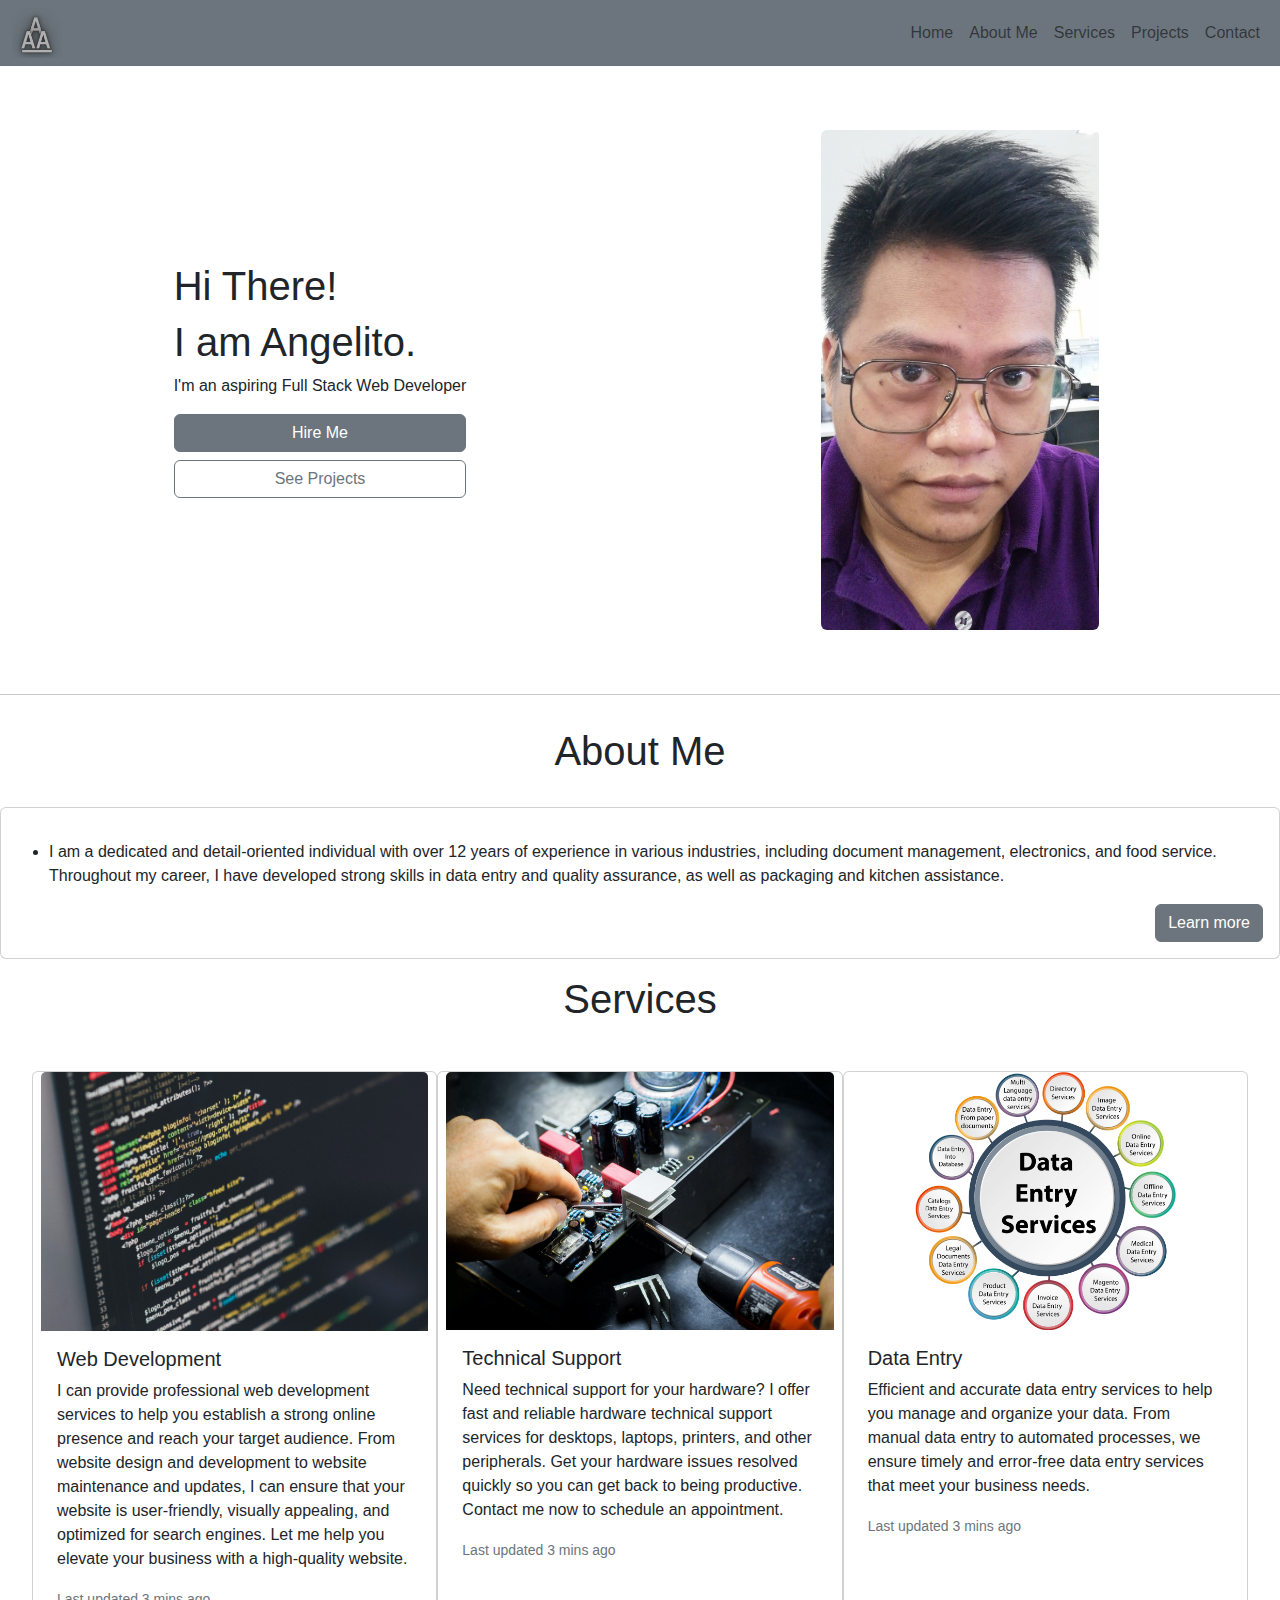
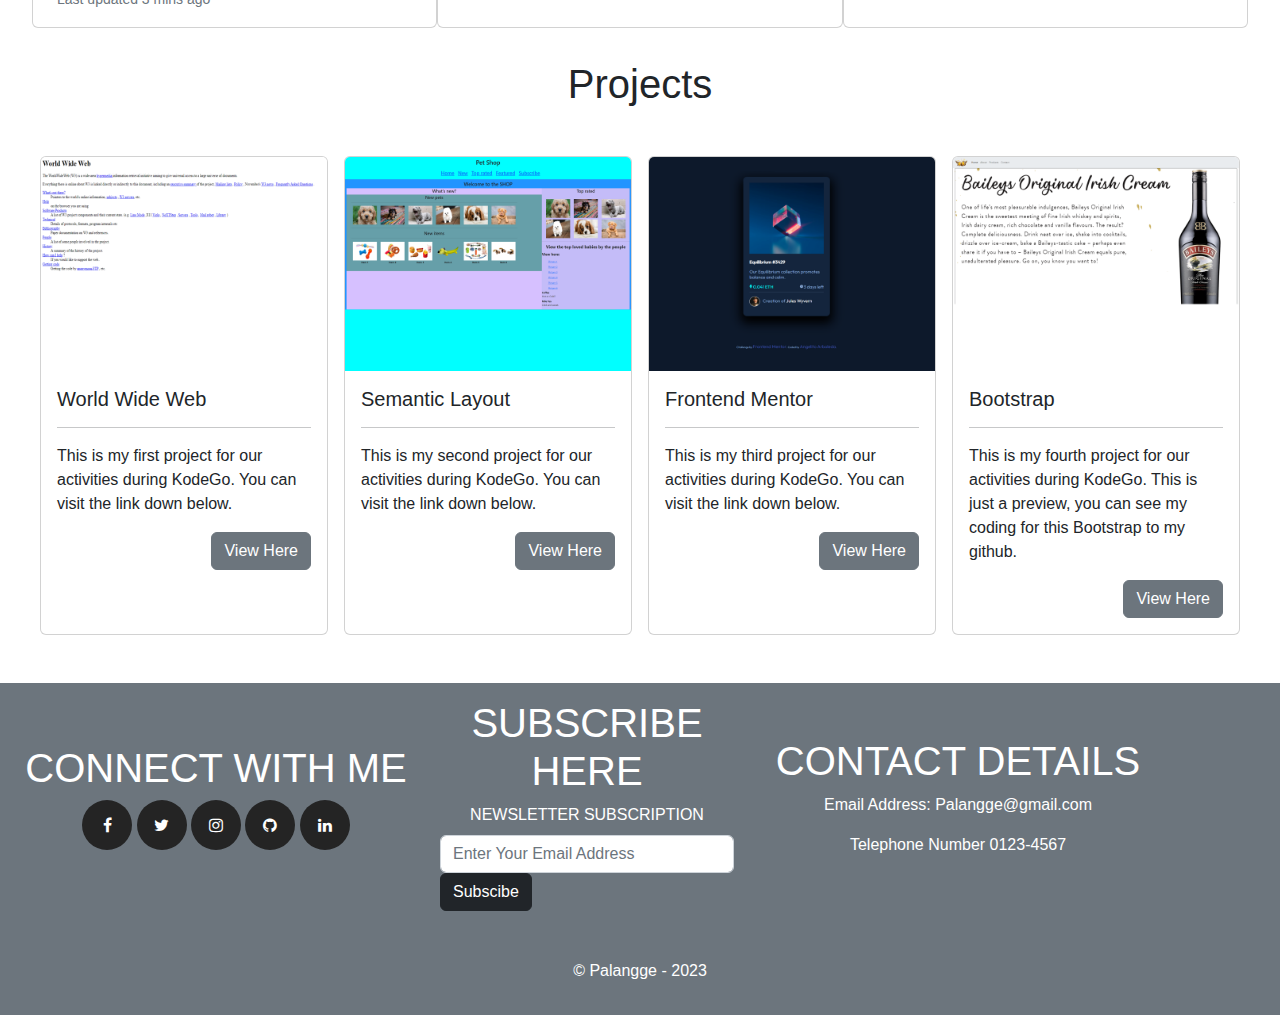
==== index.html @ b5b82ef4 "Add files via upload" ====
<!DOCTYPE html>
<html lang="en">
<head>
    <meta charset="UTF-8">
    <meta http-equiv="X-UA-Compatible" content="IE=edge">
    <meta name="viewport" content="width=device-width, initial-scale=1.0">
    <title>My Profile</title>
    <link rel="apple-touch-icon" sizes="180x180" href="icons/apple-touch-icon.png">
    <link rel="shortcut icon" href="icons/favicon.ico" type="image/x-icon">
    <link rel="icon" type="icons/favicon-32x32" sizes="32x32" href="icons/favicon-32x32.png">
    <link rel="icon" type="icons/favicon-16x16" sizes="16x16" href="icons/favicon-16x16.png">
    <link rel="manifest" href="site.webmanifest">
    <link rel="stylesheet" href="style.css"/>
    <link rel="stylesheet" href="https://cdnjs.cloudflare.com/ajax/libs/font-awesome/4.7.0/css/font-awesome.min.css">    
    <link rel="stylesheet" href="boots.css"/>
    <script src="js/bootstrap.bundle.min.js"></script>

</head>
    <body>
        <header>
            <nav class="navbar navbar-expand-lg bg-secondary sticky-top">
                <div class="container-fluid text-white">
                        <img src="icons/android-chrome-192x192.png" height="50" alt="Logo">
                        
                        <button class="navbar-toggler" type="button" data-bs-toggle="collapse" data-bs-target="#navbarSupportedContent" aria-controls="navbarSupportedContent" aria-expanded="false" aria-label="Toggle navigation">
                            <span class="navbar-toggler-icon"></span>
                          </button>

                        <div class="collapse navbar-collapse" id="navbarSupportedContent">
                            <ul class="navbar-nav ms-auto custom-nav mb-2 mb-lg-0" >
                                <li class="nav-item">
                                    <a class="nav-link" href="#">Home</a>
                                </li>
                                <li class="nav-item">
                                    <a class="nav-link" href="#about" >About Me</a>
                                </li>
                                <li class="nav-item">
                                    <a class="nav-link" href="#services">Services</a>
                                </li>
                                <li class="nav-item">
                                    <a class="nav-link" href="#projects">Projects</a>
                                </li>
                                <li class="nav-item">
                                    <a class="nav-link" href="#Contact">Contact</a>
                                </li>
                            </ul>
                        </div>
                </div>
              </nav>
        </header>

            <section class="container-fluid pt-3 pb-3 mt-3 mb-3">
                <div class="row">
                    <div class="col-md-6 col-sm-12 center-content ">
                        <div class="text-start">
                            <h1>Hi There!</h1>
                                <h1>I am Angelito.</h1>
                                  <p>I'm an aspiring Full Stack Web Developer</p>
                                    <div class="d-grid gap-2">
                                        <button class="btn btn-secondary" type="button">
                                            Hire Me
                                        </button>
                                        <button type="button" class="btn btn-outline-secondary" href="pages/projects.html">
                                            See Projects
                                        </button>
                                    </div>
                        </div>
                    </div>
                    
                    <div class="col-md-6 col-sm-12 center-content pt-3 mt-3 pb-3 mb-3 ">
                        <img class="pfp rounded" src="/Profile Pics/SP-002.jpg" alt="Banner">
                    </div>
                </div>
            </section>
            

            <section>
              <hr>
                <h1 id="about" class="pt-3 mt-3 pb-3 mb-3 text-center">About Me</h1>
            
                <div class="card">
                    <div class="card-body ">
                        
                        <p class="card-text text-center">
                            <ul>
                                <li>
                                    I am a dedicated and detail-oriented individual with over 12 years of experience in various industries, including document management, electronics, and food service. Throughout my career, I have developed strong skills in data entry and quality assurance, as well as packaging and kitchen assistance.
                                </li>
                            </ul>
                        </p>

                        <a href="pages/about.html" target="_blank" class="btn btn-secondary float-end">Learn more</a>
                        
                    </div>
                </div>
            </section>

            <section>
              <h1 class="text-center mt-3 mb-3" id="services">Services</h1>
              <div class="rounded row row-cols-1 row-cols-md-3 g-3 p-3 m-3">
                <div class="card">
                  <img src="images/a.jpg" class="card-img-top" alt="Web Development">
                  <div class="card-body">
                    <h5 class="card-title">Web Development</h5>
                    <p class="card-text">
                      I can provide professional web development services to help you establish a strong online presence and reach your target audience. From website design and development to website maintenance and updates, I can ensure that your website is user-friendly, visually appealing, and optimized for search engines. Let me help you elevate your business with a high-quality website.</p>
                    <p class="card-text"><small class="text-muted">Last updated 3 mins ago</small></p>
                  </div>
                </div>
                <div class="card">
                  <img src="images/b.jpg" class="card-img-top" alt="Technical Support">
                  <div class="card-body">
                    <h5 class="card-title">Technical Support</h5>
                    <p class="card-text">Need technical support for your hardware? I offer fast and reliable hardware technical support services for desktops, laptops, printers, and other peripherals. Get your hardware issues resolved quickly so you can get back to being productive. Contact me now to schedule an appointment.</p>
                    <p class="card-text"><small class="text-muted">Last updated 3 mins ago</small></p>
                  </div>
                </div>
                <div class="card">
                  <img src="images/c.jpg" class="card-img-top" alt="Data Entry">
                  <div class="card-body">
                    <h5 class="card-title">Data Entry</h5>
                    <p class="card-text">Efficient and accurate data entry services to help you manage and organize your data. From manual data entry to automated processes, we ensure timely and error-free data entry services that meet your business needs.</p>
                    <p class="card-text"><small class="text-muted">Last updated 3 mins ago</small></p>
                  </div>
                </div>
              </div>
              </section>

              <section>
                <div>
                  <h1 class="text-center mt-3 mb-3" id="projects">Projects</h1>
                  </div>
                    <div class="rounded row row-cols-2 row-cols-md-4 g-3 p-3 m-3">
                      
                      <div class="col mb-3">
                        <div class="card h-100">
                            <img src="../images/WorldsFirstWeb.PNG" class="card-img-top" alt="My Firs Web">
                                <div class="card-body">
                                    <h5 class="card-title">World Wide Web</h5>
                                    <hr>
                                    <p class="card-text">This is my first project for our activities during KodeGo. You can visit the link down below.</p>
                                    <div>
                                        <a href="https://palangge.github.io/WorldsFirstWeb/" rel="noopener" target="_blank" class="btn btn-secondary float-end">View Here</a>
                                    </div>
                                </div>
                        </div>
                    </div>
                        
                    <div class="col mb-3">
                        <div class="card h-100">
                            <img src="../images/SemanticLayout.PNG" class="card-img-top" alt="Semantic layout">
                                <div class="card-body">
                                    <h5 class="card-title">Semantic Layout</h5>
                                    <hr>
                                    <p class="card-text">This is my second project for our activities during KodeGo. You can visit the link down below.</p>
                                    <div>
                                        <a href="https://palangge.github.io/Basic-Layout/" rel="noopener" target="_blank" class="btn btn-secondary float-end">View Here</a>
                                    </div>
                                </div>
                        </div>
                    </div>
                        
                    <div class="col mb-3">
                        <div class="card h-100">
                            <img src="../images/FrontendMentor.PNG" class="card-img-top" alt="Frontend Mentor">
                                <div class="card-body">
                                    <h5 class="card-title">Frontend Mentor</h5>
                                    <hr>
                                    <p class="card-text">This is my third project for our activities during KodeGo. You can visit the link down below.</p>
                                    <a href="https://palangge.github.io/FrontendMentor/" rel="noopener" target="_blank" class="btn btn-secondary float-end">View Here</a>
                                </div>
                        </div>
                    </div>
                    
                    <div class="col mb-3">
                        <div class="card h-100">
                            <img src="../images/Bootstrap.PNG" class="card-img-top" alt="Bootstrap">
                                <div class="card-body">
                                    <h5 class="card-title">Bootstrap</h5>
                                    <hr>
                                    <p class="card-text">This is my fourth project for our activities during KodeGo. This is just a preview, you can see my coding for this Bootstrap to my github.</p>
                                    <a href="https://github.com/Palangge/Bootstrap" rel="noopener" target="_blank" class="btn btn-secondary float-end">View Here</a>
                            </div>
                        </div>
                    </div>
                      
              </section>












            <footer class="text-bg-secondary p-3 text-center" id="Contact">
                <div class="row align-items-center">
                  <!-- Use Breakpoints so that we can have three columns -->
                  <div class="col-md-4">
                    <h1>CONNECT WITH ME</h1>
                    <p>
                      <a href="https://www.facebook.com/palangge25" rel="noopener" class="fa fa-facebook"></a>
                      <a href="https://twitter.com/Palangge25" rel="noopener" class="fa fa-twitter"></a>
                      <a href="https://www.instagram.com/palangge_22" rel="noopener" class="fa fa-instagram"></a>
                      <a href="https://github.com/Palangge" rel="noopener" class="fa fa-github"></a>
                      <a href="https://www.linkedin.com/in/angelito-arboleda-4b05a9168" rel="noopener" class="fa fa-linkedin"></a>
                    </p>
                  </div>
                  
                  <div class="col-md-3">
                    <h1>SUBSCRIBE HERE</h1>
                      <form class="mt-2">
                        <div class="mb-3">
                          <label for="exampleInputEmail1" class="form-label">NEWSLETTER SUBSCRIPTION</label>
                          <input type="email" class="form-control" id="exampleInputEmail1" aria-describedby="emailHelp" placeholder="Enter Your Email Address">
                          <button type="submit" class="btn btn-dark float-start" class="contact-link">Subscibe</button>
                        </div>
                      </form>
        
                  </div>
        
                  <div class="col-md-4">
                    <h1>CONTACT DETAILS</h1>
                    
                    <p>
                      Email Address:
                      <a href="mailto:palangge@gmail.com" class="contact-link">Palangge@gmail.com</a>
                    </p>
                    
                    <p>
                      Telephone Number
                      <a href="tel:01234567" class="contact-link">0123-4567</a>
                    </p>
        
                  </div>
        
                </div>
        
                <!-- Copyright starts here. When using Copyright symbol press hold Alt Key then type 0169 -->
        
                <p class="mt-5">
                  © Palangge - 2023
                </p>
        
            </footer>

    </body>

</html>
---- style.css ----
* {
  box-sizing: content-box;
  font-family: 'Poppins', sans-serif;
  margin:0;
  padding:0;
  
}

:root {
  font-size: 16px;
}

.box{
  border: 1px solid rgba(255, 0, 0, 0.315);
  height: 300px;
  width: 100%;
  background-color: white;
}

.contact-link {
  color: white;
  text-decoration: none;
}

.copyright {
  color: white;
  text-decoration: none;
}

.center-content{
  display: flex;
  align-items: center;
  justify-content: center;
  vertical-align: middle;
  flex-wrap: wrap;
  flex-direction: column;
}

.center-content.text-start , .center-content .text-start {
  align-items: self-start;
}

.pfp{
  width: auto;
  height: 500px;
}

.navbar-nav {
  flex-direction: row;
}

.nav-link {
  padding-right: .5rem !important;
  padding-left: .5rem !important;
}

.school {
  list-style-type: none;
}

.degree {
  font-weight: bolder;
}

.work_place {
  list-style-type: none;
}

.work_position {
  font-weight: bolder;
}

/* Style all font awesome icons */
.fa {
  padding: 17px;
  font-size: 50px;
  width: 50px;
  text-align: center;
  text-decoration: none;
}

/* Add a hover effect if you want */
.fa:hover {
  opacity: 0.7;
}

/* Set a specific color for each brand */

/* Facebook */
.fa-facebook {
  background: rgb(36, 36, 36);
  border-radius: 50%;
  color: white;
}

/* Twitter */
.fa-twitter {
  background: rgb(36, 36, 36);
  border-radius: 50%;
  color: white;
}

/* Instagram */
.fa-instagram {
  background: rgb(36, 36, 36);
  border-radius: 50%;
  color: white;
}

/* Github */
.fa-github {
  background: rgb(36, 36, 36);
  border-radius: 50%;
  color: white;
}

/* LinkedIn */
.fa-linkedin {
  background: rgb(36, 36, 36);
  border-radius: 50%;
  color: white;
}

/* Fixes dropdown menus placed on the right side */
.me-auto .dropdown-menu {
  left: auto !important;
  right: 0px ;
}

.width-auto{
  width: auto !important;
}

@media screen and (max-width:991px) {
  
ul.custom-nav .nav-item * {
  padding-left: 70% !important;
}
}
---- boots.css ----
@charset "UTF-8";/*!
 * Bootstrap  v5.2.3 (https://getbootstrap.com/)
 * Copyright 2011-2022 The Bootstrap Authors
 * Copyright 2011-2022 Twitter, Inc.
 * Licensed under MIT (https://github.com/twbs/bootstrap/blob/main/LICENSE)
 */:root{--bs-blue:#0d6efd;--bs-indigo:#6610f2;--bs-purple:#6f42c1;--bs-pink:#d63384;--bs-red:#dc3545;--bs-orange:#fd7e14;--bs-yellow:#ffc107;--bs-green:#198754;--bs-teal:#20c997;--bs-cyan:#0dcaf0;--bs-black:#000;--bs-white:#fff;--bs-gray:#6c757d;--bs-gray-dark:#343a40;--bs-gray-100:#f8f9fa;--bs-gray-200:#e9ecef;--bs-gray-300:#dee2e6;--bs-gray-400:#ced4da;--bs-gray-500:#adb5bd;--bs-gray-600:#6c757d;--bs-gray-700:#495057;--bs-gray-800:#343a40;--bs-gray-900:#212529;--bs-primary:#0d6efd;--bs-secondary:#6c757d;--bs-success:#198754;--bs-info:#0dcaf0;--bs-warning:#ffc107;--bs-danger:#dc3545;--bs-light:#f8f9fa;--bs-dark:#212529;--bs-primary-rgb:13,110,253;--bs-secondary-rgb:108,117,125;--bs-success-rgb:25,135,84;--bs-info-rgb:13,202,240;--bs-warning-rgb:255,193,7;--bs-danger-rgb:220,53,69;--bs-light-rgb:248,249,250;--bs-dark-rgb:33,37,41;--bs-white-rgb:255,255,255;--bs-black-rgb:0,0,0;--bs-body-color-rgb:33,37,41;--bs-body-bg-rgb:255,255,255;--bs-font-sans-serif:system-ui,-apple-system,"Segoe UI",Roboto,"Helvetica Neue","Noto Sans","Liberation Sans",Arial,sans-serif,"Apple Color Emoji","Segoe UI Emoji","Segoe UI Symbol","Noto Color Emoji";--bs-font-monospace:SFMono-Regular,Menlo,Monaco,Consolas,"Liberation Mono","Courier New",monospace;--bs-gradient:linear-gradient(180deg, rgba(255, 255, 255, 0.15), rgba(255, 255, 255, 0));--bs-body-font-family:var(--bs-font-sans-serif);--bs-body-font-size:1rem;--bs-body-font-weight:400;--bs-body-line-height:1.5;--bs-body-color:#212529;--bs-body-bg:#fff;--bs-border-width:1px;--bs-border-style:solid;--bs-border-color:#dee2e6;--bs-border-color-translucent:rgba(0, 0, 0, 0.175);--bs-border-radius:0.375rem;--bs-border-radius-sm:0.25rem;--bs-border-radius-lg:0.5rem;--bs-border-radius-xl:1rem;--bs-border-radius-2xl:2rem;--bs-border-radius-pill:50rem;--bs-link-color:#0d6efd;--bs-link-hover-color:#0a58ca;--bs-code-color:#d63384;--bs-highlight-bg:#fff3cd}*,::after,::before{box-sizing:border-box}@media (prefers-reduced-motion:no-preference){:root{scroll-behavior:smooth}}body{margin:0;font-family:var(--bs-body-font-family);font-size:var(--bs-body-font-size);font-weight:var(--bs-body-font-weight);line-height:var(--bs-body-line-height);color:var(--bs-body-color);text-align:var(--bs-body-text-align);background-color:var(--bs-body-bg);-webkit-text-size-adjust:100%;-webkit-tap-highlight-color:transparent}hr{margin:1rem 0;color:inherit;border:0;border-top:1px solid;opacity:.25}.h1,.h2,.h3,.h4,.h5,.h6,h1,h2,h3,h4,h5,h6{margin-top:0;margin-bottom:.5rem;font-weight:500;line-height:1.2}.h1,h1{font-size:calc(1.375rem + 1.5vw)}@media (min-width:1200px){.h1,h1{font-size:2.5rem}}.h2,h2{font-size:calc(1.325rem + .9vw)}@media (min-width:1200px){.h2,h2{font-size:2rem}}.h3,h3{font-size:calc(1.3rem + .6vw)}@media (min-width:1200px){.h3,h3{font-size:1.75rem}}.h4,h4{font-size:calc(1.275rem + .3vw)}@media (min-width:1200px){.h4,h4{font-size:1.5rem}}.h5,h5{font-size:1.25rem}.h6,h6{font-size:1rem}p{margin-top:0;margin-bottom:1rem}abbr[title]{-webkit-text-decoration:underline dotted;text-decoration:underline dotted;cursor:help;-webkit-text-decoration-skip-ink:none;text-decoration-skip-ink:none}address{margin-bottom:1rem;font-style:normal;line-height:inherit}ol,ul{padding-left:2rem}dl,ol,ul{margin-top:0;margin-bottom:1rem}ol ol,ol ul,ul ol,ul ul{margin-bottom:0}dt{font-weight:700}dd{margin-bottom:.5rem;margin-left:0}blockquote{margin:0 0 1rem}b,strong{font-weight:bolder}.small,small{font-size:.875em}.mark,mark{padding:.1875em;background-color:var(--bs-highlight-bg)}sub,sup{position:relative;font-size:.75em;line-height:0;vertical-align:baseline}sub{bottom:-.25em}sup{top:-.5em}a{color:var(--bs-link-color);text-decoration:underline}a:hover{color:var(--bs-link-hover-color)}a:not([href]):not([class]),a:not([href]):not([class]):hover{color:inherit;text-decoration:none}code,kbd,pre,samp{font-family:var(--bs-font-monospace);font-size:1em}pre{display:block;margin-top:0;margin-bottom:1rem;overflow:auto;font-size:.875em}pre code{font-size:inherit;color:inherit;word-break:normal}code{font-size:.875em;color:var(--bs-code-color);word-wrap:break-word}a>code{color:inherit}kbd{padding:.1875rem .375rem;font-size:.875em;color:var(--bs-body-bg);background-color:var(--bs-body-color);border-radius:.25rem}kbd kbd{padding:0;font-size:1em}figure{margin:0 0 1rem}img,svg{vertical-align:middle}table{caption-side:bottom;border-collapse:collapse}caption{padding-top:.5rem;padding-bottom:.5rem;color:#6c757d;text-align:left}th{text-align:inherit;text-align:-webkit-match-parent}tbody,td,tfoot,th,thead,tr{border-color:inherit;border-style:solid;border-width:0}label{display:inline-block}button{border-radius:0}button:focus:not(:focus-visible){outline:0}button,input,optgroup,select,textarea{margin:0;font-family:inherit;font-size:inherit;line-height:inherit}button,select{text-transform:none}[role=button]{cursor:pointer}select{word-wrap:normal}select:disabled{opacity:1}[list]:not([type=date]):not([type=datetime-local]):not([type=month]):not([type=week]):not([type=time])::-webkit-calendar-picker-indicator{display:none!important}[type=button],[type=reset],[type=submit],button{-webkit-appearance:button}[type=button]:not(:disabled),[type=reset]:not(:disabled),[type=submit]:not(:disabled),button:not(:disabled){cursor:pointer}::-moz-focus-inner{padding:0;border-style:none}textarea{resize:vertical}fieldset{min-width:0;padding:0;margin:0;border:0}legend{float:left;width:100%;padding:0;margin-bottom:.5rem;font-size:calc(1.275rem + .3vw);line-height:inherit}@media (min-width:1200px){legend{font-size:1.5rem}}legend+*{clear:left}::-webkit-datetime-edit-day-field,::-webkit-datetime-edit-fields-wrapper,::-webkit-datetime-edit-hour-field,::-webkit-datetime-edit-minute,::-webkit-datetime-edit-month-field,::-webkit-datetime-edit-text,::-webkit-datetime-edit-year-field{padding:0}::-webkit-inner-spin-button{height:auto}[type=search]{outline-offset:-2px;-webkit-appearance:textfield}::-webkit-search-decoration{-webkit-appearance:none}::-webkit-color-swatch-wrapper{padding:0}::-webkit-file-upload-button{font:inherit;-webkit-appearance:button}::file-selector-button{font:inherit;-webkit-appearance:button}output{display:inline-block}iframe{border:0}summary{display:list-item;cursor:pointer}progress{vertical-align:baseline}[hidden]{display:none!important}.lead{font-size:1.25rem;font-weight:300}.display-1{font-size:calc(1.625rem + 4.5vw);font-weight:300;line-height:1.2}@media (min-width:1200px){.display-1{font-size:5rem}}.display-2{font-size:calc(1.575rem + 3.9vw);font-weight:300;line-height:1.2}@media (min-width:1200px){.display-2{font-size:4.5rem}}.display-3{font-size:calc(1.525rem + 3.3vw);font-weight:300;line-height:1.2}@media (min-width:1200px){.display-3{font-size:4rem}}.display-4{font-size:calc(1.475rem + 2.7vw);font-weight:300;line-height:1.2}@media (min-width:1200px){.display-4{font-size:3.5rem}}.display-5{font-size:calc(1.425rem + 2.1vw);font-weight:300;line-height:1.2}@media (min-width:1200px){.display-5{font-size:3rem}}.display-6{font-size:calc(1.375rem + 1.5vw);font-weight:300;line-height:1.2}@media (min-width:1200px){.display-6{font-size:2.5rem}}.list-unstyled{padding-left:0;list-style:none}.list-inline{padding-left:0;list-style:none}.list-inline-item{display:inline-block}.list-inline-item:not(:last-child){margin-right:.5rem}.initialism{font-size:.875em;text-transform:uppercase}.blockquote{margin-bottom:1rem;font-size:1.25rem}.blockquote>:last-child{margin-bottom:0}.blockquote-footer{margin-top:-1rem;margin-bottom:1rem;font-size:.875em;color:#6c757d}.blockquote-footer::before{content:"— "}.img-fluid{max-width:100%;height:auto}.img-thumbnail{padding:.25rem;background-color:#fff;border:1px solid var(--bs-border-color);border-radius:.375rem;max-width:100%;height:auto}.figure{display:inline-block}.figure-img{margin-bottom:.5rem;line-height:1}.figure-caption{font-size:.875em;color:#6c757d}.container,.container-fluid,.container-lg,.container-md,.container-sm,.container-xl,.container-xxl{--bs-gutter-x:1.5rem;--bs-gutter-y:0;width:100%;padding-right:calc(var(--bs-gutter-x) * .5);padding-left:calc(var(--bs-gutter-x) * .5);margin-right:auto;margin-left:auto}@media (min-width:576px){.container,.container-sm{max-width:540px}}@media (min-width:768px){.container,.container-md,.container-sm{max-width:720px}}@media (min-width:992px){.container,.container-lg,.container-md,.container-sm{max-width:960px}}@media (min-width:1200px){.container,.container-lg,.container-md,.container-sm,.container-xl{max-width:1140px}}@media (min-width:1400px){.container,.container-lg,.container-md,.container-sm,.container-xl,.container-xxl{max-width:1320px}}.row{--bs-gutter-x:1.5rem;--bs-gutter-y:0;display:flex;flex-wrap:wrap;margin-top:calc(-1 * var(--bs-gutter-y));margin-right:calc(-.5 * var(--bs-gutter-x));margin-left:calc(-.5 * var(--bs-gutter-x))}.row>*{flex-shrink:0;width:100%;max-width:100%;padding-right:calc(var(--bs-gutter-x) * .5);padding-left:calc(var(--bs-gutter-x) * .5);margin-top:var(--bs-gutter-y)}.col{flex:1 0 0%}.row-cols-auto>*{flex:0 0 auto;width:auto}.row-cols-1>*{flex:0 0 auto;width:100%}.row-cols-2>*{flex:0 0 auto;width:50%}.row-cols-3>*{flex:0 0 auto;width:33.3333333333%}.row-cols-4>*{flex:0 0 auto;width:25%}.row-cols-5>*{flex:0 0 auto;width:20%}.row-cols-6>*{flex:0 0 auto;width:16.6666666667%}.col-auto{flex:0 0 auto;width:auto}.col-1{flex:0 0 auto;width:8.33333333%}.col-2{flex:0 0 auto;width:16.66666667%}.col-3{flex:0 0 auto;width:25%}.col-4{flex:0 0 auto;width:33.33333333%}.col-5{flex:0 0 auto;width:41.66666667%}.col-6{flex:0 0 auto;width:50%}.col-7{flex:0 0 auto;width:58.33333333%}.col-8{flex:0 0 auto;width:66.66666667%}.col-9{flex:0 0 auto;width:75%}.col-10{flex:0 0 auto;width:83.33333333%}.col-11{flex:0 0 auto;width:91.66666667%}.col-12{flex:0 0 auto;width:100%}.offset-1{margin-left:8.33333333%}.offset-2{margin-left:16.66666667%}.offset-3{margin-left:25%}.offset-4{margin-left:33.33333333%}.offset-5{margin-left:41.66666667%}.offset-6{margin-left:50%}.offset-7{margin-left:58.33333333%}.offset-8{margin-left:66.66666667%}.offset-9{margin-left:75%}.offset-10{margin-left:83.33333333%}.offset-11{margin-left:91.66666667%}.g-0,.gx-0{--bs-gutter-x:0}.g-0,.gy-0{--bs-gutter-y:0}.g-1,.gx-1{--bs-gutter-x:0.25rem}.g-1,.gy-1{--bs-gutter-y:0.25rem}.g-2,.gx-2{--bs-gutter-x:0.5rem}.g-2,.gy-2{--bs-gutter-y:0.5rem}.g-3,.gx-3{--bs-gutter-x:1rem}.g-3,.gy-3{--bs-gutter-y:1rem}.g-4,.gx-4{--bs-gutter-x:1.5rem}.g-4,.gy-4{--bs-gutter-y:1.5rem}.g-5,.gx-5{--bs-gutter-x:3rem}.g-5,.gy-5{--bs-gutter-y:3rem}@media (min-width:576px){.col-sm{flex:1 0 0%}.row-cols-sm-auto>*{flex:0 0 auto;width:auto}.row-cols-sm-1>*{flex:0 0 auto;width:100%}.row-cols-sm-2>*{flex:0 0 auto;width:50%}.row-cols-sm-3>*{flex:0 0 auto;width:33.3333333333%}.row-cols-sm-4>*{flex:0 0 auto;width:25%}.row-cols-sm-5>*{flex:0 0 auto;width:20%}.row-cols-sm-6>*{flex:0 0 auto;width:16.6666666667%}.col-sm-auto{flex:0 0 auto;width:auto}.col-sm-1{flex:0 0 auto;width:8.33333333%}.col-sm-2{flex:0 0 auto;width:16.66666667%}.col-sm-3{flex:0 0 auto;width:25%}.col-sm-4{flex:0 0 auto;width:33.33333333%}.col-sm-5{flex:0 0 auto;width:41.66666667%}.col-sm-6{flex:0 0 auto;width:50%}.col-sm-7{flex:0 0 auto;width:58.33333333%}.col-sm-8{flex:0 0 auto;width:66.66666667%}.col-sm-9{flex:0 0 auto;width:75%}.col-sm-10{flex:0 0 auto;width:83.33333333%}.col-sm-11{flex:0 0 auto;width:91.66666667%}.col-sm-12{flex:0 0 auto;width:100%}.offset-sm-0{margin-left:0}.offset-sm-1{margin-left:8.33333333%}.offset-sm-2{margin-left:16.66666667%}.offset-sm-3{margin-left:25%}.offset-sm-4{margin-left:33.33333333%}.offset-sm-5{margin-left:41.66666667%}.offset-sm-6{margin-left:50%}.offset-sm-7{margin-left:58.33333333%}.offset-sm-8{margin-left:66.66666667%}.offset-sm-9{margin-left:75%}.offset-sm-10{margin-left:83.33333333%}.offset-sm-11{margin-left:91.66666667%}.g-sm-0,.gx-sm-0{--bs-gutter-x:0}.g-sm-0,.gy-sm-0{--bs-gutter-y:0}.g-sm-1,.gx-sm-1{--bs-gutter-x:0.25rem}.g-sm-1,.gy-sm-1{--bs-gutter-y:0.25rem}.g-sm-2,.gx-sm-2{--bs-gutter-x:0.5rem}.g-sm-2,.gy-sm-2{--bs-gutter-y:0.5rem}.g-sm-3,.gx-sm-3{--bs-gutter-x:1rem}.g-sm-3,.gy-sm-3{--bs-gutter-y:1rem}.g-sm-4,.gx-sm-4{--bs-gutter-x:1.5rem}.g-sm-4,.gy-sm-4{--bs-gutter-y:1.5rem}.g-sm-5,.gx-sm-5{--bs-gutter-x:3rem}.g-sm-5,.gy-sm-5{--bs-gutter-y:3rem}}@media (min-width:768px){.col-md{flex:1 0 0%}.row-cols-md-auto>*{flex:0 0 auto;width:auto}.row-cols-md-1>*{flex:0 0 auto;width:100%}.row-cols-md-2>*{flex:0 0 auto;width:50%}.row-cols-md-3>*{flex:0 0 auto;width:33.3333333333%}.row-cols-md-4>*{flex:0 0 auto;width:25%}.row-cols-md-5>*{flex:0 0 auto;width:20%}.row-cols-md-6>*{flex:0 0 auto;width:16.6666666667%}.col-md-auto{flex:0 0 auto;width:auto}.col-md-1{flex:0 0 auto;width:8.33333333%}.col-md-2{flex:0 0 auto;width:16.66666667%}.col-md-3{flex:0 0 auto;width:25%}.col-md-4{flex:0 0 auto;width:33.33333333%}.col-md-5{flex:0 0 auto;width:41.66666667%}.col-md-6{flex:0 0 auto;width:50%}.col-md-7{flex:0 0 auto;width:58.33333333%}.col-md-8{flex:0 0 auto;width:66.66666667%}.col-md-9{flex:0 0 auto;width:75%}.col-md-10{flex:0 0 auto;width:83.33333333%}.col-md-11{flex:0 0 auto;width:91.66666667%}.col-md-12{flex:0 0 auto;width:100%}.offset-md-0{margin-left:0}.offset-md-1{margin-left:8.33333333%}.offset-md-2{margin-left:16.66666667%}.offset-md-3{margin-left:25%}.offset-md-4{margin-left:33.33333333%}.offset-md-5{margin-left:41.66666667%}.offset-md-6{margin-left:50%}.offset-md-7{margin-left:58.33333333%}.offset-md-8{margin-left:66.66666667%}.offset-md-9{margin-left:75%}.offset-md-10{margin-left:83.33333333%}.offset-md-11{margin-left:91.66666667%}.g-md-0,.gx-md-0{--bs-gutter-x:0}.g-md-0,.gy-md-0{--bs-gutter-y:0}.g-md-1,.gx-md-1{--bs-gutter-x:0.25rem}.g-md-1,.gy-md-1{--bs-gutter-y:0.25rem}.g-md-2,.gx-md-2{--bs-gutter-x:0.5rem}.g-md-2,.gy-md-2{--bs-gutter-y:0.5rem}.g-md-3,.gx-md-3{--bs-gutter-x:1rem}.g-md-3,.gy-md-3{--bs-gutter-y:1rem}.g-md-4,.gx-md-4{--bs-gutter-x:1.5rem}.g-md-4,.gy-md-4{--bs-gutter-y:1.5rem}.g-md-5,.gx-md-5{--bs-gutter-x:3rem}.g-md-5,.gy-md-5{--bs-gutter-y:3rem}}@media (min-width:992px){.col-lg{flex:1 0 0%}.row-cols-lg-auto>*{flex:0 0 auto;width:auto}.row-cols-lg-1>*{flex:0 0 auto;width:100%}.row-cols-lg-2>*{flex:0 0 auto;width:50%}.row-cols-lg-3>*{flex:0 0 auto;width:33.3333333333%}.row-cols-lg-4>*{flex:0 0 auto;width:25%}.row-cols-lg-5>*{flex:0 0 auto;width:20%}.row-cols-lg-6>*{flex:0 0 auto;width:16.6666666667%}.col-lg-auto{flex:0 0 auto;width:auto}.col-lg-1{flex:0 0 auto;width:8.33333333%}.col-lg-2{flex:0 0 auto;width:16.66666667%}.col-lg-3{flex:0 0 auto;width:25%}.col-lg-4{flex:0 0 auto;width:33.33333333%}.col-lg-5{flex:0 0 auto;width:41.66666667%}.col-lg-6{flex:0 0 auto;width:50%}.col-lg-7{flex:0 0 auto;width:58.33333333%}.col-lg-8{flex:0 0 auto;width:66.66666667%}.col-lg-9{flex:0 0 auto;width:75%}.col-lg-10{flex:0 0 auto;width:83.33333333%}.col-lg-11{flex:0 0 auto;width:91.66666667%}.col-lg-12{flex:0 0 auto;width:100%}.offset-lg-0{margin-left:0}.offset-lg-1{margin-left:8.33333333%}.offset-lg-2{margin-left:16.66666667%}.offset-lg-3{margin-left:25%}.offset-lg-4{margin-left:33.33333333%}.offset-lg-5{margin-left:41.66666667%}.offset-lg-6{margin-left:50%}.offset-lg-7{margin-left:58.33333333%}.offset-lg-8{margin-left:66.66666667%}.offset-lg-9{margin-left:75%}.offset-lg-10{margin-left:83.33333333%}.offset-lg-11{margin-left:91.66666667%}.g-lg-0,.gx-lg-0{--bs-gutter-x:0}.g-lg-0,.gy-lg-0{--bs-gutter-y:0}.g-lg-1,.gx-lg-1{--bs-gutter-x:0.25rem}.g-lg-1,.gy-lg-1{--bs-gutter-y:0.25rem}.g-lg-2,.gx-lg-2{--bs-gutter-x:0.5rem}.g-lg-2,.gy-lg-2{--bs-gutter-y:0.5rem}.g-lg-3,.gx-lg-3{--bs-gutter-x:1rem}.g-lg-3,.gy-lg-3{--bs-gutter-y:1rem}.g-lg-4,.gx-lg-4{--bs-gutter-x:1.5rem}.g-lg-4,.gy-lg-4{--bs-gutter-y:1.5rem}.g-lg-5,.gx-lg-5{--bs-gutter-x:3rem}.g-lg-5,.gy-lg-5{--bs-gutter-y:3rem}}@media (min-width:1200px){.col-xl{flex:1 0 0%}.row-cols-xl-auto>*{flex:0 0 auto;width:auto}.row-cols-xl-1>*{flex:0 0 auto;width:100%}.row-cols-xl-2>*{flex:0 0 auto;width:50%}.row-cols-xl-3>*{flex:0 0 auto;width:33.3333333333%}.row-cols-xl-4>*{flex:0 0 auto;width:25%}.row-cols-xl-5>*{flex:0 0 auto;width:20%}.row-cols-xl-6>*{flex:0 0 auto;width:16.6666666667%}.col-xl-auto{flex:0 0 auto;width:auto}.col-xl-1{flex:0 0 auto;width:8.33333333%}.col-xl-2{flex:0 0 auto;width:16.66666667%}.col-xl-3{flex:0 0 auto;width:25%}.col-xl-4{flex:0 0 auto;width:33.33333333%}.col-xl-5{flex:0 0 auto;width:41.66666667%}.col-xl-6{flex:0 0 auto;width:50%}.col-xl-7{flex:0 0 auto;width:58.33333333%}.col-xl-8{flex:0 0 auto;width:66.66666667%}.col-xl-9{flex:0 0 auto;width:75%}.col-xl-10{flex:0 0 auto;width:83.33333333%}.col-xl-11{flex:0 0 auto;width:91.66666667%}.col-xl-12{flex:0 0 auto;width:100%}.offset-xl-0{margin-left:0}.offset-xl-1{margin-left:8.33333333%}.offset-xl-2{margin-left:16.66666667%}.offset-xl-3{margin-left:25%}.offset-xl-4{margin-left:33.33333333%}.offset-xl-5{margin-left:41.66666667%}.offset-xl-6{margin-left:50%}.offset-xl-7{margin-left:58.33333333%}.offset-xl-8{margin-left:66.66666667%}.offset-xl-9{margin-left:75%}.offset-xl-10{margin-left:83.33333333%}.offset-xl-11{margin-left:91.66666667%}.g-xl-0,.gx-xl-0{--bs-gutter-x:0}.g-xl-0,.gy-xl-0{--bs-gutter-y:0}.g-xl-1,.gx-xl-1{--bs-gutter-x:0.25rem}.g-xl-1,.gy-xl-1{--bs-gutter-y:0.25rem}.g-xl-2,.gx-xl-2{--bs-gutter-x:0.5rem}.g-xl-2,.gy-xl-2{--bs-gutter-y:0.5rem}.g-xl-3,.gx-xl-3{--bs-gutter-x:1rem}.g-xl-3,.gy-xl-3{--bs-gutter-y:1rem}.g-xl-4,.gx-xl-4{--bs-gutter-x:1.5rem}.g-xl-4,.gy-xl-4{--bs-gutter-y:1.5rem}.g-xl-5,.gx-xl-5{--bs-gutter-x:3rem}.g-xl-5,.gy-xl-5{--bs-gutter-y:3rem}}@media (min-width:1400px){.col-xxl{flex:1 0 0%}.row-cols-xxl-auto>*{flex:0 0 auto;width:auto}.row-cols-xxl-1>*{flex:0 0 auto;width:100%}.row-cols-xxl-2>*{flex:0 0 auto;width:50%}.row-cols-xxl-3>*{flex:0 0 auto;width:33.3333333333%}.row-cols-xxl-4>*{flex:0 0 auto;width:25%}.row-cols-xxl-5>*{flex:0 0 auto;width:20%}.row-cols-xxl-6>*{flex:0 0 auto;width:16.6666666667%}.col-xxl-auto{flex:0 0 auto;width:auto}.col-xxl-1{flex:0 0 auto;width:8.33333333%}.col-xxl-2{flex:0 0 auto;width:16.66666667%}.col-xxl-3{flex:0 0 auto;width:25%}.col-xxl-4{flex:0 0 auto;width:33.33333333%}.col-xxl-5{flex:0 0 auto;width:41.66666667%}.col-xxl-6{flex:0 0 auto;width:50%}.col-xxl-7{flex:0 0 auto;width:58.33333333%}.col-xxl-8{flex:0 0 auto;width:66.66666667%}.col-xxl-9{flex:0 0 auto;width:75%}.col-xxl-10{flex:0 0 auto;width:83.33333333%}.col-xxl-11{flex:0 0 auto;width:91.66666667%}.col-xxl-12{flex:0 0 auto;width:100%}.offset-xxl-0{margin-left:0}.offset-xxl-1{margin-left:8.33333333%}.offset-xxl-2{margin-left:16.66666667%}.offset-xxl-3{margin-left:25%}.offset-xxl-4{margin-left:33.33333333%}.offset-xxl-5{margin-left:41.66666667%}.offset-xxl-6{margin-left:50%}.offset-xxl-7{margin-left:58.33333333%}.offset-xxl-8{margin-left:66.66666667%}.offset-xxl-9{margin-left:75%}.offset-xxl-10{margin-left:83.33333333%}.offset-xxl-11{margin-left:91.66666667%}.g-xxl-0,.gx-xxl-0{--bs-gutter-x:0}.g-xxl-0,.gy-xxl-0{--bs-gutter-y:0}.g-xxl-1,.gx-xxl-1{--bs-gutter-x:0.25rem}.g-xxl-1,.gy-xxl-1{--bs-gutter-y:0.25rem}.g-xxl-2,.gx-xxl-2{--bs-gutter-x:0.5rem}.g-xxl-2,.gy-xxl-2{--bs-gutter-y:0.5rem}.g-xxl-3,.gx-xxl-3{--bs-gutter-x:1rem}.g-xxl-3,.gy-xxl-3{--bs-gutter-y:1rem}.g-xxl-4,.gx-xxl-4{--bs-gutter-x:1.5rem}.g-xxl-4,.gy-xxl-4{--bs-gutter-y:1.5rem}.g-xxl-5,.gx-xxl-5{--bs-gutter-x:3rem}.g-xxl-5,.gy-xxl-5{--bs-gutter-y:3rem}}.table{--bs-table-color:var(--bs-body-color);--bs-table-bg:transparent;--bs-table-border-color:var(--bs-border-color);--bs-table-accent-bg:transparent;--bs-table-striped-color:var(--bs-body-color);--bs-table-striped-bg:rgba(0, 0, 0, 0.05);--bs-table-active-color:var(--bs-body-color);--bs-table-active-bg:rgba(0, 0, 0, 0.1);--bs-table-hover-color:var(--bs-body-color);--bs-table-hover-bg:rgba(0, 0, 0, 0.075);width:100%;margin-bottom:1rem;color:var(--bs-table-color);vertical-align:top;border-color:var(--bs-table-border-color)}.table>:not(caption)>*>*{padding:.5rem .5rem;background-color:var(--bs-table-bg);border-bottom-width:1px;box-shadow:inset 0 0 0 9999px var(--bs-table-accent-bg)}.table>tbody{vertical-align:inherit}.table>thead{vertical-align:bottom}.table-group-divider{border-top:2px solid currentcolor}.caption-top{caption-side:top}.table-sm>:not(caption)>*>*{padding:.25rem .25rem}.table-bordered>:not(caption)>*{border-width:1px 0}.table-bordered>:not(caption)>*>*{border-width:0 1px}.table-borderless>:not(caption)>*>*{border-bottom-width:0}.table-borderless>:not(:first-child){border-top-width:0}.table-striped>tbody>tr:nth-of-type(odd)>*{--bs-table-accent-bg:var(--bs-table-striped-bg);color:var(--bs-table-striped-color)}.table-striped-columns>:not(caption)>tr>:nth-child(2n){--bs-table-accent-bg:var(--bs-table-striped-bg);color:var(--bs-table-striped-color)}.table-active{--bs-table-accent-bg:var(--bs-table-active-bg);color:var(--bs-table-active-color)}.table-hover>tbody>tr:hover>*{--bs-table-accent-bg:var(--bs-table-hover-bg);color:var(--bs-table-hover-color)}.table-primary{--bs-table-color:#000;--bs-table-bg:#cfe2ff;--bs-table-border-color:#bacbe6;--bs-table-striped-bg:#c5d7f2;--bs-table-striped-color:#000;--bs-table-active-bg:#bacbe6;--bs-table-active-color:#000;--bs-table-hover-bg:#bfd1ec;--bs-table-hover-color:#000;color:var(--bs-table-color);border-color:var(--bs-table-border-color)}.table-secondary{--bs-table-color:#000;--bs-table-bg:#e2e3e5;--bs-table-border-color:#cbccce;--bs-table-striped-bg:#d7d8da;--bs-table-striped-color:#000;--bs-table-active-bg:#cbccce;--bs-table-active-color:#000;--bs-table-hover-bg:#d1d2d4;--bs-table-hover-color:#000;color:var(--bs-table-color);border-color:var(--bs-table-border-color)}.table-success{--bs-table-color:#000;--bs-table-bg:#d1e7dd;--bs-table-border-color:#bcd0c7;--bs-table-striped-bg:#c7dbd2;--bs-table-striped-color:#000;--bs-table-active-bg:#bcd0c7;--bs-table-active-color:#000;--bs-table-hover-bg:#c1d6cc;--bs-table-hover-color:#000;color:var(--bs-table-color);border-color:var(--bs-table-border-color)}.table-info{--bs-table-color:#000;--bs-table-bg:#cff4fc;--bs-table-border-color:#badce3;--bs-table-striped-bg:#c5e8ef;--bs-table-striped-color:#000;--bs-table-active-bg:#badce3;--bs-table-active-color:#000;--bs-table-hover-bg:#bfe2e9;--bs-table-hover-color:#000;color:var(--bs-table-color);border-color:var(--bs-table-border-color)}.table-warning{--bs-table-color:#000;--bs-table-bg:#fff3cd;--bs-table-border-color:#e6dbb9;--bs-table-striped-bg:#f2e7c3;--bs-table-striped-color:#000;--bs-table-active-bg:#e6dbb9;--bs-table-active-color:#000;--bs-table-hover-bg:#ece1be;--bs-table-hover-color:#000;color:var(--bs-table-color);border-color:var(--bs-table-border-color)}.table-danger{--bs-table-color:#000;--bs-table-bg:#f8d7da;--bs-table-border-color:#dfc2c4;--bs-table-striped-bg:#eccccf;--bs-table-striped-color:#000;--bs-table-active-bg:#dfc2c4;--bs-table-active-color:#000;--bs-table-hover-bg:#e5c7ca;--bs-table-hover-color:#000;color:var(--bs-table-color);border-color:var(--bs-table-border-color)}.table-light{--bs-table-color:#000;--bs-table-bg:#f8f9fa;--bs-table-border-color:#dfe0e1;--bs-table-striped-bg:#ecedee;--bs-table-striped-color:#000;--bs-table-active-bg:#dfe0e1;--bs-table-active-color:#000;--bs-table-hover-bg:#e5e6e7;--bs-table-hover-color:#000;color:var(--bs-table-color);border-color:var(--bs-table-border-color)}.table-dark{--bs-table-color:#fff;--bs-table-bg:#212529;--bs-table-border-color:#373b3e;--bs-table-striped-bg:#2c3034;--bs-table-striped-color:#fff;--bs-table-active-bg:#373b3e;--bs-table-active-color:#fff;--bs-table-hover-bg:#323539;--bs-table-hover-color:#fff;color:var(--bs-table-color);border-color:var(--bs-table-border-color)}.table-responsive{overflow-x:auto;-webkit-overflow-scrolling:touch}@media (max-width:575.98px){.table-responsive-sm{overflow-x:auto;-webkit-overflow-scrolling:touch}}@media (max-width:767.98px){.table-responsive-md{overflow-x:auto;-webkit-overflow-scrolling:touch}}@media (max-width:991.98px){.table-responsive-lg{overflow-x:auto;-webkit-overflow-scrolling:touch}}@media (max-width:1199.98px){.table-responsive-xl{overflow-x:auto;-webkit-overflow-scrolling:touch}}@media (max-width:1399.98px){.table-responsive-xxl{overflow-x:auto;-webkit-overflow-scrolling:touch}}.form-label{margin-bottom:.5rem}.col-form-label{padding-top:calc(.375rem + 1px);padding-bottom:calc(.375rem + 1px);margin-bottom:0;font-size:inherit;line-height:1.5}.col-form-label-lg{padding-top:calc(.5rem + 1px);padding-bottom:calc(.5rem + 1px);font-size:1.25rem}.col-form-label-sm{padding-top:calc(.25rem + 1px);padding-bottom:calc(.25rem + 1px);font-size:.875rem}.form-text{margin-top:.25rem;font-size:.875em;color:#6c757d}.form-control{display:block;width:100%;padding:.375rem .75rem;font-size:1rem;font-weight:400;line-height:1.5;color:#212529;background-color:#fff;background-clip:padding-box;border:1px solid #ced4da;-webkit-appearance:none;-moz-appearance:none;appearance:none;border-radius:.375rem;transition:border-color .15s ease-in-out,box-shadow .15s ease-in-out}@media (prefers-reduced-motion:reduce){.form-control{transition:none}}.form-control[type=file]{overflow:hidden}.form-control[type=file]:not(:disabled):not([readonly]){cursor:pointer}.form-control:focus{color:#212529;background-color:#fff;border-color:#86b7fe;outline:0;box-shadow:0 0 0 .25rem rgba(13,110,253,.25)}.form-control::-webkit-date-and-time-value{height:1.5em}.form-control::-moz-placeholder{color:#6c757d;opacity:1}.form-control::placeholder{color:#6c757d;opacity:1}.form-control:disabled{background-color:#e9ecef;opacity:1}.form-control::-webkit-file-upload-button{padding:.375rem .75rem;margin:-.375rem -.75rem;-webkit-margin-end:.75rem;margin-inline-end:.75rem;color:#212529;background-color:#e9ecef;pointer-events:none;border-color:inherit;border-style:solid;border-width:0;border-inline-end-width:1px;border-radius:0;-webkit-transition:color .15s ease-in-out,background-color .15s ease-in-out,border-color .15s ease-in-out,box-shadow .15s ease-in-out;transition:color .15s ease-in-out,background-color .15s ease-in-out,border-color .15s ease-in-out,box-shadow .15s ease-in-out}.form-control::file-selector-button{padding:.375rem .75rem;margin:-.375rem -.75rem;-webkit-margin-end:.75rem;margin-inline-end:.75rem;color:#212529;background-color:#e9ecef;pointer-events:none;border-color:inherit;border-style:solid;border-width:0;border-inline-end-width:1px;border-radius:0;transition:color .15s ease-in-out,background-color .15s ease-in-out,border-color .15s ease-in-out,box-shadow .15s ease-in-out}@media (prefers-reduced-motion:reduce){.form-control::-webkit-file-upload-button{-webkit-transition:none;transition:none}.form-control::file-selector-button{transition:none}}.form-control:hover:not(:disabled):not([readonly])::-webkit-file-upload-button{background-color:#dde0e3}.form-control:hover:not(:disabled):not([readonly])::file-selector-button{background-color:#dde0e3}.form-control-plaintext{display:block;width:100%;padding:.375rem 0;margin-bottom:0;line-height:1.5;color:#212529;background-color:transparent;border:solid transparent;border-width:1px 0}.form-control-plaintext:focus{outline:0}.form-control-plaintext.form-control-lg,.form-control-plaintext.form-control-sm{padding-right:0;padding-left:0}.form-control-sm{min-height:calc(1.5em + .5rem + 2px);padding:.25rem .5rem;font-size:.875rem;border-radius:.25rem}.form-control-sm::-webkit-file-upload-button{padding:.25rem .5rem;margin:-.25rem -.5rem;-webkit-margin-end:.5rem;margin-inline-end:.5rem}.form-control-sm::file-selector-button{padding:.25rem .5rem;margin:-.25rem -.5rem;-webkit-margin-end:.5rem;margin-inline-end:.5rem}.form-control-lg{min-height:calc(1.5em + 1rem + 2px);padding:.5rem 1rem;font-size:1.25rem;border-radius:.5rem}.form-control-lg::-webkit-file-upload-button{padding:.5rem 1rem;margin:-.5rem -1rem;-webkit-margin-end:1rem;margin-inline-end:1rem}.form-control-lg::file-selector-button{padding:.5rem 1rem;margin:-.5rem -1rem;-webkit-margin-end:1rem;margin-inline-end:1rem}textarea.form-control{min-height:calc(1.5em + .75rem + 2px)}textarea.form-control-sm{min-height:calc(1.5em + .5rem + 2px)}textarea.form-control-lg{min-height:calc(1.5em + 1rem + 2px)}.form-control-color{width:3rem;height:calc(1.5em + .75rem + 2px);padding:.375rem}.form-control-color:not(:disabled):not([readonly]){cursor:pointer}.form-control-color::-moz-color-swatch{border:0!important;border-radius:.375rem}.form-control-color::-webkit-color-swatch{border-radius:.375rem}.form-control-color.form-control-sm{height:calc(1.5em + .5rem + 2px)}.form-control-color.form-control-lg{height:calc(1.5em + 1rem + 2px)}.form-select{display:block;width:100%;padding:.375rem 2.25rem .375rem .75rem;-moz-padding-start:calc(0.75rem - 3px);font-size:1rem;font-weight:400;line-height:1.5;color:#212529;background-color:#fff;background-image:url("data:image/svg+xml,%3csvg xmlns='http://www.w3.org/2000/svg' viewBox='0 0 16 16'%3e%3cpath fill='none' stroke='%23343a40' stroke-linecap='round' stroke-linejoin='round' stroke-width='2' d='m2 5 6 6 6-6'/%3e%3c/svg%3e");background-repeat:no-repeat;background-position:right .75rem center;background-size:16px 12px;border:1px solid #ced4da;border-radius:.375rem;transition:border-color .15s ease-in-out,box-shadow .15s ease-in-out;-webkit-appearance:none;-moz-appearance:none;appearance:none}@media (prefers-reduced-motion:reduce){.form-select{transition:none}}.form-select:focus{border-color:#86b7fe;outline:0;box-shadow:0 0 0 .25rem rgba(13,110,253,.25)}.form-select[multiple],.form-select[size]:not([size="1"]){padding-right:.75rem;background-image:none}.form-select:disabled{background-color:#e9ecef}.form-select:-moz-focusring{color:transparent;text-shadow:0 0 0 #212529}.form-select-sm{padding-top:.25rem;padding-bottom:.25rem;padding-left:.5rem;font-size:.875rem;border-radius:.25rem}.form-select-lg{padding-top:.5rem;padding-bottom:.5rem;padding-left:1rem;font-size:1.25rem;border-radius:.5rem}.form-check{display:block;min-height:1.5rem;padding-left:1.5em;margin-bottom:.125rem}.form-check .form-check-input{float:left;margin-left:-1.5em}.form-check-reverse{padding-right:1.5em;padding-left:0;text-align:right}.form-check-reverse .form-check-input{float:right;margin-right:-1.5em;margin-left:0}.form-check-input{width:1em;height:1em;margin-top:.25em;vertical-align:top;background-color:#fff;background-repeat:no-repeat;background-position:center;background-size:contain;border:1px solid rgba(0,0,0,.25);-webkit-appearance:none;-moz-appearance:none;appearance:none;-webkit-print-color-adjust:exact;color-adjust:exact;print-color-adjust:exact}.form-check-input[type=checkbox]{border-radius:.25em}.form-check-input[type=radio]{border-radius:50%}.form-check-input:active{filter:brightness(90%)}.form-check-input:focus{border-color:#86b7fe;outline:0;box-shadow:0 0 0 .25rem rgba(13,110,253,.25)}.form-check-input:checked{background-color:#0d6efd;border-color:#0d6efd}.form-check-input:checked[type=checkbox]{background-image:url("data:image/svg+xml,%3csvg xmlns='http://www.w3.org/2000/svg' viewBox='0 0 20 20'%3e%3cpath fill='none' stroke='%23fff' stroke-linecap='round' stroke-linejoin='round' stroke-width='3' d='m6 10 3 3 6-6'/%3e%3c/svg%3e")}.form-check-input:checked[type=radio]{background-image:url("data:image/svg+xml,%3csvg xmlns='http://www.w3.org/2000/svg' viewBox='-4 -4 8 8'%3e%3ccircle r='2' fill='%23fff'/%3e%3c/svg%3e")}.form-check-input[type=checkbox]:indeterminate{background-color:#0d6efd;border-color:#0d6efd;background-image:url("data:image/svg+xml,%3csvg xmlns='http://www.w3.org/2000/svg' viewBox='0 0 20 20'%3e%3cpath fill='none' stroke='%23fff' stroke-linecap='round' stroke-linejoin='round' stroke-width='3' d='M6 10h8'/%3e%3c/svg%3e")}.form-check-input:disabled{pointer-events:none;filter:none;opacity:.5}.form-check-input:disabled~.form-check-label,.form-check-input[disabled]~.form-check-label{cursor:default;opacity:.5}.form-switch{padding-left:2.5em}.form-switch .form-check-input{width:2em;margin-left:-2.5em;background-image:url("data:image/svg+xml,%3csvg xmlns='http://www.w3.org/2000/svg' viewBox='-4 -4 8 8'%3e%3ccircle r='3' fill='rgba%280, 0, 0, 0.25%29'/%3e%3c/svg%3e");background-position:left center;border-radius:2em;transition:background-position .15s ease-in-out}@media (prefers-reduced-motion:reduce){.form-switch .form-check-input{transition:none}}.form-switch .form-check-input:focus{background-image:url("data:image/svg+xml,%3csvg xmlns='http://www.w3.org/2000/svg' viewBox='-4 -4 8 8'%3e%3ccircle r='3' fill='%2386b7fe'/%3e%3c/svg%3e")}.form-switch .form-check-input:checked{background-position:right center;background-image:url("data:image/svg+xml,%3csvg xmlns='http://www.w3.org/2000/svg' viewBox='-4 -4 8 8'%3e%3ccircle r='3' fill='%23fff'/%3e%3c/svg%3e")}.form-switch.form-check-reverse{padding-right:2.5em;padding-left:0}.form-switch.form-check-reverse .form-check-input{margin-right:-2.5em;margin-left:0}.form-check-inline{display:inline-block;margin-right:1rem}.btn-check{position:absolute;clip:rect(0,0,0,0);pointer-events:none}.btn-check:disabled+.btn,.btn-check[disabled]+.btn{pointer-events:none;filter:none;opacity:.65}.form-range{width:100%;height:1.5rem;padding:0;background-color:transparent;-webkit-appearance:none;-moz-appearance:none;appearance:none}.form-range:focus{outline:0}.form-range:focus::-webkit-slider-thumb{box-shadow:0 0 0 1px #fff,0 0 0 .25rem rgba(13,110,253,.25)}.form-range:focus::-moz-range-thumb{box-shadow:0 0 0 1px #fff,0 0 0 .25rem rgba(13,110,253,.25)}.form-range::-moz-focus-outer{border:0}.form-range::-webkit-slider-thumb{width:1rem;height:1rem;margin-top:-.25rem;background-color:#0d6efd;border:0;border-radius:1rem;-webkit-transition:background-color .15s ease-in-out,border-color .15s ease-in-out,box-shadow .15s ease-in-out;transition:background-color .15s ease-in-out,border-color .15s ease-in-out,box-shadow .15s ease-in-out;-webkit-appearance:none;appearance:none}@media (prefers-reduced-motion:reduce){.form-range::-webkit-slider-thumb{-webkit-transition:none;transition:none}}.form-range::-webkit-slider-thumb:active{background-color:#b6d4fe}.form-range::-webkit-slider-runnable-track{width:100%;height:.5rem;color:transparent;cursor:pointer;background-color:#dee2e6;border-color:transparent;border-radius:1rem}.form-range::-moz-range-thumb{width:1rem;height:1rem;background-color:#0d6efd;border:0;border-radius:1rem;-moz-transition:background-color .15s ease-in-out,border-color .15s ease-in-out,box-shadow .15s ease-in-out;transition:background-color .15s ease-in-out,border-color .15s ease-in-out,box-shadow .15s ease-in-out;-moz-appearance:none;appearance:none}@media (prefers-reduced-motion:reduce){.form-range::-moz-range-thumb{-moz-transition:none;transition:none}}.form-range::-moz-range-thumb:active{background-color:#b6d4fe}.form-range::-moz-range-track{width:100%;height:.5rem;color:transparent;cursor:pointer;background-color:#dee2e6;border-color:transparent;border-radius:1rem}.form-range:disabled{pointer-events:none}.form-range:disabled::-webkit-slider-thumb{background-color:#adb5bd}.form-range:disabled::-moz-range-thumb{background-color:#adb5bd}.form-floating{position:relative}.form-floating>.form-control,.form-floating>.form-control-plaintext,.form-floating>.form-select{height:calc(3.5rem + 2px);line-height:1.25}.form-floating>label{position:absolute;top:0;left:0;width:100%;height:100%;padding:1rem .75rem;overflow:hidden;text-align:start;text-overflow:ellipsis;white-space:nowrap;pointer-events:none;border:1px solid transparent;transform-origin:0 0;transition:opacity .1s ease-in-out,transform .1s ease-in-out}@media (prefers-reduced-motion:reduce){.form-floating>label{transition:none}}.form-floating>.form-control,.form-floating>.form-control-plaintext{padding:1rem .75rem}.form-floating>.form-control-plaintext::-moz-placeholder,.form-floating>.form-control::-moz-placeholder{color:transparent}.form-floating>.form-control-plaintext::placeholder,.form-floating>.form-control::placeholder{color:transparent}.form-floating>.form-control-plaintext:not(:-moz-placeholder-shown),.form-floating>.form-control:not(:-moz-placeholder-shown){padding-top:1.625rem;padding-bottom:.625rem}.form-floating>.form-control-plaintext:focus,.form-floating>.form-control-plaintext:not(:placeholder-shown),.form-floating>.form-control:focus,.form-floating>.form-control:not(:placeholder-shown){padding-top:1.625rem;padding-bottom:.625rem}.form-floating>.form-control-plaintext:-webkit-autofill,.form-floating>.form-control:-webkit-autofill{padding-top:1.625rem;padding-bottom:.625rem}.form-floating>.form-select{padding-top:1.625rem;padding-bottom:.625rem}.form-floating>.form-control:not(:-moz-placeholder-shown)~label{opacity:.65;transform:scale(.85) translateY(-.5rem) translateX(.15rem)}.form-floating>.form-control-plaintext~label,.form-floating>.form-control:focus~label,.form-floating>.form-control:not(:placeholder-shown)~label,.form-floating>.form-select~label{opacity:.65;transform:scale(.85) translateY(-.5rem) translateX(.15rem)}.form-floating>.form-control:-webkit-autofill~label{opacity:.65;transform:scale(.85) translateY(-.5rem) translateX(.15rem)}.form-floating>.form-control-plaintext~label{border-width:1px 0}.input-group{position:relative;display:flex;flex-wrap:wrap;align-items:stretch;width:100%}.input-group>.form-control,.input-group>.form-floating,.input-group>.form-select{position:relative;flex:1 1 auto;width:1%;min-width:0}.input-group>.form-control:focus,.input-group>.form-floating:focus-within,.input-group>.form-select:focus{z-index:5}.input-group .btn{position:relative;z-index:2}.input-group .btn:focus{z-index:5}.input-group-text{display:flex;align-items:center;padding:.375rem .75rem;font-size:1rem;font-weight:400;line-height:1.5;color:#212529;text-align:center;white-space:nowrap;background-color:#e9ecef;border:1px solid #ced4da;border-radius:.375rem}.input-group-lg>.btn,.input-group-lg>.form-control,.input-group-lg>.form-select,.input-group-lg>.input-group-text{padding:.5rem 1rem;font-size:1.25rem;border-radius:.5rem}.input-group-sm>.btn,.input-group-sm>.form-control,.input-group-sm>.form-select,.input-group-sm>.input-group-text{padding:.25rem .5rem;font-size:.875rem;border-radius:.25rem}.input-group-lg>.form-select,.input-group-sm>.form-select{padding-right:3rem}.input-group:not(.has-validation)>.dropdown-toggle:nth-last-child(n+3),.input-group:not(.has-validation)>.form-floating:not(:last-child)>.form-control,.input-group:not(.has-validation)>.form-floating:not(:last-child)>.form-select,.input-group:not(.has-validation)>:not(:last-child):not(.dropdown-toggle):not(.dropdown-menu):not(.form-floating){border-top-right-radius:0;border-bottom-right-radius:0}.input-group.has-validation>.dropdown-toggle:nth-last-child(n+4),.input-group.has-validation>.form-floating:nth-last-child(n+3)>.form-control,.input-group.has-validation>.form-floating:nth-last-child(n+3)>.form-select,.input-group.has-validation>:nth-last-child(n+3):not(.dropdown-toggle):not(.dropdown-menu):not(.form-floating){border-top-right-radius:0;border-bottom-right-radius:0}.input-group>:not(:first-child):not(.dropdown-menu):not(.valid-tooltip):not(.valid-feedback):not(.invalid-tooltip):not(.invalid-feedback){margin-left:-1px;border-top-left-radius:0;border-bottom-left-radius:0}.input-group>.form-floating:not(:first-child)>.form-control,.input-group>.form-floating:not(:first-child)>.form-select{border-top-left-radius:0;border-bottom-left-radius:0}.valid-feedback{display:none;width:100%;margin-top:.25rem;font-size:.875em;color:#198754}.valid-tooltip{position:absolute;top:100%;z-index:5;display:none;max-width:100%;padding:.25rem .5rem;margin-top:.1rem;font-size:.875rem;color:#fff;background-color:rgba(25,135,84,.9);border-radius:.375rem}.is-valid~.valid-feedback,.is-valid~.valid-tooltip,.was-validated :valid~.valid-feedback,.was-validated :valid~.valid-tooltip{display:block}.form-control.is-valid,.was-validated .form-control:valid{border-color:#198754;padding-right:calc(1.5em + .75rem);background-image:url("data:image/svg+xml,%3csvg xmlns='http://www.w3.org/2000/svg' viewBox='0 0 8 8'%3e%3cpath fill='%23198754' d='M2.3 6.73.6 4.53c-.4-1.04.46-1.4 1.1-.8l1.1 1.4 3.4-3.8c.6-.63 1.6-.27 1.2.7l-4 4.6c-.43.5-.8.4-1.1.1z'/%3e%3c/svg%3e");background-repeat:no-repeat;background-position:right calc(.375em + .1875rem) center;background-size:calc(.75em + .375rem) calc(.75em + .375rem)}.form-control.is-valid:focus,.was-validated .form-control:valid:focus{border-color:#198754;box-shadow:0 0 0 .25rem rgba(25,135,84,.25)}.was-validated textarea.form-control:valid,textarea.form-control.is-valid{padding-right:calc(1.5em + .75rem);background-position:top calc(.375em + .1875rem) right calc(.375em + .1875rem)}.form-select.is-valid,.was-validated .form-select:valid{border-color:#198754}.form-select.is-valid:not([multiple]):not([size]),.form-select.is-valid:not([multiple])[size="1"],.was-validated .form-select:valid:not([multiple]):not([size]),.was-validated .form-select:valid:not([multiple])[size="1"]{padding-right:4.125rem;background-image:url("data:image/svg+xml,%3csvg xmlns='http://www.w3.org/2000/svg' viewBox='0 0 16 16'%3e%3cpath fill='none' stroke='%23343a40' stroke-linecap='round' stroke-linejoin='round' stroke-width='2' d='m2 5 6 6 6-6'/%3e%3c/svg%3e"),url("data:image/svg+xml,%3csvg xmlns='http://www.w3.org/2000/svg' viewBox='0 0 8 8'%3e%3cpath fill='%23198754' d='M2.3 6.73.6 4.53c-.4-1.04.46-1.4 1.1-.8l1.1 1.4 3.4-3.8c.6-.63 1.6-.27 1.2.7l-4 4.6c-.43.5-.8.4-1.1.1z'/%3e%3c/svg%3e");background-position:right .75rem center,center right 2.25rem;background-size:16px 12px,calc(.75em + .375rem) calc(.75em + .375rem)}.form-select.is-valid:focus,.was-validated .form-select:valid:focus{border-color:#198754;box-shadow:0 0 0 .25rem rgba(25,135,84,.25)}.form-control-color.is-valid,.was-validated .form-control-color:valid{width:calc(3rem + calc(1.5em + .75rem))}.form-check-input.is-valid,.was-validated .form-check-input:valid{border-color:#198754}.form-check-input.is-valid:checked,.was-validated .form-check-input:valid:checked{background-color:#198754}.form-check-input.is-valid:focus,.was-validated .form-check-input:valid:focus{box-shadow:0 0 0 .25rem rgba(25,135,84,.25)}.form-check-input.is-valid~.form-check-label,.was-validated .form-check-input:valid~.form-check-label{color:#198754}.form-check-inline .form-check-input~.valid-feedback{margin-left:.5em}.input-group>.form-control:not(:focus).is-valid,.input-group>.form-floating:not(:focus-within).is-valid,.input-group>.form-select:not(:focus).is-valid,.was-validated .input-group>.form-control:not(:focus):valid,.was-validated .input-group>.form-floating:not(:focus-within):valid,.was-validated .input-group>.form-select:not(:focus):valid{z-index:3}.invalid-feedback{display:none;width:100%;margin-top:.25rem;font-size:.875em;color:#dc3545}.invalid-tooltip{position:absolute;top:100%;z-index:5;display:none;max-width:100%;padding:.25rem .5rem;margin-top:.1rem;font-size:.875rem;color:#fff;background-color:rgba(220,53,69,.9);border-radius:.375rem}.is-invalid~.invalid-feedback,.is-invalid~.invalid-tooltip,.was-validated :invalid~.invalid-feedback,.was-validated :invalid~.invalid-tooltip{display:block}.form-control.is-invalid,.was-validated .form-control:invalid{border-color:#dc3545;padding-right:calc(1.5em + .75rem);background-image:url("data:image/svg+xml,%3csvg xmlns='http://www.w3.org/2000/svg' viewBox='0 0 12 12' width='12' height='12' fill='none' stroke='%23dc3545'%3e%3ccircle cx='6' cy='6' r='4.5'/%3e%3cpath stroke-linejoin='round' d='M5.8 3.6h.4L6 6.5z'/%3e%3ccircle cx='6' cy='8.2' r='.6' fill='%23dc3545' stroke='none'/%3e%3c/svg%3e");background-repeat:no-repeat;background-position:right calc(.375em + .1875rem) center;background-size:calc(.75em + .375rem) calc(.75em + .375rem)}.form-control.is-invalid:focus,.was-validated .form-control:invalid:focus{border-color:#dc3545;box-shadow:0 0 0 .25rem rgba(220,53,69,.25)}.was-validated textarea.form-control:invalid,textarea.form-control.is-invalid{padding-right:calc(1.5em + .75rem);background-position:top calc(.375em + .1875rem) right calc(.375em + .1875rem)}.form-select.is-invalid,.was-validated .form-select:invalid{border-color:#dc3545}.form-select.is-invalid:not([multiple]):not([size]),.form-select.is-invalid:not([multiple])[size="1"],.was-validated .form-select:invalid:not([multiple]):not([size]),.was-validated .form-select:invalid:not([multiple])[size="1"]{padding-right:4.125rem;background-image:url("data:image/svg+xml,%3csvg xmlns='http://www.w3.org/2000/svg' viewBox='0 0 16 16'%3e%3cpath fill='none' stroke='%23343a40' stroke-linecap='round' stroke-linejoin='round' stroke-width='2' d='m2 5 6 6 6-6'/%3e%3c/svg%3e"),url("data:image/svg+xml,%3csvg xmlns='http://www.w3.org/2000/svg' viewBox='0 0 12 12' width='12' height='12' fill='none' stroke='%23dc3545'%3e%3ccircle cx='6' cy='6' r='4.5'/%3e%3cpath stroke-linejoin='round' d='M5.8 3.6h.4L6 6.5z'/%3e%3ccircle cx='6' cy='8.2' r='.6' fill='%23dc3545' stroke='none'/%3e%3c/svg%3e");background-position:right .75rem center,center right 2.25rem;background-size:16px 12px,calc(.75em + .375rem) calc(.75em + .375rem)}.form-select.is-invalid:focus,.was-validated .form-select:invalid:focus{border-color:#dc3545;box-shadow:0 0 0 .25rem rgba(220,53,69,.25)}.form-control-color.is-invalid,.was-validated .form-control-color:invalid{width:calc(3rem + calc(1.5em + .75rem))}.form-check-input.is-invalid,.was-validated .form-check-input:invalid{border-color:#dc3545}.form-check-input.is-invalid:checked,.was-validated .form-check-input:invalid:checked{background-color:#dc3545}.form-check-input.is-invalid:focus,.was-validated .form-check-input:invalid:focus{box-shadow:0 0 0 .25rem rgba(220,53,69,.25)}.form-check-input.is-invalid~.form-check-label,.was-validated .form-check-input:invalid~.form-check-label{color:#dc3545}.form-check-inline .form-check-input~.invalid-feedback{margin-left:.5em}.input-group>.form-control:not(:focus).is-invalid,.input-group>.form-floating:not(:focus-within).is-invalid,.input-group>.form-select:not(:focus).is-invalid,.was-validated .input-group>.form-control:not(:focus):invalid,.was-validated .input-group>.form-floating:not(:focus-within):invalid,.was-validated .input-group>.form-select:not(:focus):invalid{z-index:4}.btn{--bs-btn-padding-x:0.75rem;--bs-btn-padding-y:0.375rem;--bs-btn-font-family: ;--bs-btn-font-size:1rem;--bs-btn-font-weight:400;--bs-btn-line-height:1.5;--bs-btn-color:#212529;--bs-btn-bg:transparent;--bs-btn-border-width:1px;--bs-btn-border-color:transparent;--bs-btn-border-radius:0.375rem;--bs-btn-hover-border-color:transparent;--bs-btn-box-shadow:inset 0 1px 0 rgba(255, 255, 255, 0.15),0 1px 1px rgba(0, 0, 0, 0.075);--bs-btn-disabled-opacity:0.65;--bs-btn-focus-box-shadow:0 0 0 0.25rem rgba(var(--bs-btn-focus-shadow-rgb), .5);display:inline-block;padding:var(--bs-btn-padding-y) var(--bs-btn-padding-x);font-family:var(--bs-btn-font-family);font-size:var(--bs-btn-font-size);font-weight:var(--bs-btn-font-weight);line-height:var(--bs-btn-line-height);color:var(--bs-btn-color);text-align:center;text-decoration:none;vertical-align:middle;cursor:pointer;-webkit-user-select:none;-moz-user-select:none;user-select:none;border:var(--bs-btn-border-width) solid var(--bs-btn-border-color);border-radius:var(--bs-btn-border-radius);background-color:var(--bs-btn-bg);transition:color .15s ease-in-out,background-color .15s ease-in-out,border-color .15s ease-in-out,box-shadow .15s ease-in-out}@media (prefers-reduced-motion:reduce){.btn{transition:none}}.btn:hover{color:var(--bs-btn-hover-color);background-color:var(--bs-btn-hover-bg);border-color:var(--bs-btn-hover-border-color)}.btn-check+.btn:hover{color:var(--bs-btn-color);background-color:var(--bs-btn-bg);border-color:var(--bs-btn-border-color)}.btn:focus-visible{color:var(--bs-btn-hover-color);background-color:var(--bs-btn-hover-bg);border-color:var(--bs-btn-hover-border-color);outline:0;box-shadow:var(--bs-btn-focus-box-shadow)}.btn-check:focus-visible+.btn{border-color:var(--bs-btn-hover-border-color);outline:0;box-shadow:var(--bs-btn-focus-box-shadow)}.btn-check:checked+.btn,.btn.active,.btn.show,.btn:first-child:active,:not(.btn-check)+.btn:active{color:var(--bs-btn-active-color);background-color:var(--bs-btn-active-bg);border-color:var(--bs-btn-active-border-color)}.btn-check:checked+.btn:focus-visible,.btn.active:focus-visible,.btn.show:focus-visible,.btn:first-child:active:focus-visible,:not(.btn-check)+.btn:active:focus-visible{box-shadow:var(--bs-btn-focus-box-shadow)}.btn.disabled,.btn:disabled,fieldset:disabled .btn{color:var(--bs-btn-disabled-color);pointer-events:none;background-color:var(--bs-btn-disabled-bg);border-color:var(--bs-btn-disabled-border-color);opacity:var(--bs-btn-disabled-opacity)}.btn-primary{--bs-btn-color:#fff;--bs-btn-bg:#0d6efd;--bs-btn-border-color:#0d6efd;--bs-btn-hover-color:#fff;--bs-btn-hover-bg:#0b5ed7;--bs-btn-hover-border-color:#0a58ca;--bs-btn-focus-shadow-rgb:49,132,253;--bs-btn-active-color:#fff;--bs-btn-active-bg:#0a58ca;--bs-btn-active-border-color:#0a53be;--bs-btn-active-shadow:inset 0 3px 5px rgba(0, 0, 0, 0.125);--bs-btn-disabled-color:#fff;--bs-btn-disabled-bg:#0d6efd;--bs-btn-disabled-border-color:#0d6efd}.btn-secondary{--bs-btn-color:#fff;--bs-btn-bg:#6c757d;--bs-btn-border-color:#6c757d;--bs-btn-hover-color:#fff;--bs-btn-hover-bg:#5c636a;--bs-btn-hover-border-color:#565e64;--bs-btn-focus-shadow-rgb:130,138,145;--bs-btn-active-color:#fff;--bs-btn-active-bg:#565e64;--bs-btn-active-border-color:#51585e;--bs-btn-active-shadow:inset 0 3px 5px rgba(0, 0, 0, 0.125);--bs-btn-disabled-color:#fff;--bs-btn-disabled-bg:#6c757d;--bs-btn-disabled-border-color:#6c757d}.btn-success{--bs-btn-color:#fff;--bs-btn-bg:#198754;--bs-btn-border-color:#198754;--bs-btn-hover-color:#fff;--bs-btn-hover-bg:#157347;--bs-btn-hover-border-color:#146c43;--bs-btn-focus-shadow-rgb:60,153,110;--bs-btn-active-color:#fff;--bs-btn-active-bg:#146c43;--bs-btn-active-border-color:#13653f;--bs-btn-active-shadow:inset 0 3px 5px rgba(0, 0, 0, 0.125);--bs-btn-disabled-color:#fff;--bs-btn-disabled-bg:#198754;--bs-btn-disabled-border-color:#198754}.btn-info{--bs-btn-color:#000;--bs-btn-bg:#0dcaf0;--bs-btn-border-color:#0dcaf0;--bs-btn-hover-color:#000;--bs-btn-hover-bg:#31d2f2;--bs-btn-hover-border-color:#25cff2;--bs-btn-focus-shadow-rgb:11,172,204;--bs-btn-active-color:#000;--bs-btn-active-bg:#3dd5f3;--bs-btn-active-border-color:#25cff2;--bs-btn-active-shadow:inset 0 3px 5px rgba(0, 0, 0, 0.125);--bs-btn-disabled-color:#000;--bs-btn-disabled-bg:#0dcaf0;--bs-btn-disabled-border-color:#0dcaf0}.btn-warning{--bs-btn-color:#000;--bs-btn-bg:#ffc107;--bs-btn-border-color:#ffc107;--bs-btn-hover-color:#000;--bs-btn-hover-bg:#ffca2c;--bs-btn-hover-border-color:#ffc720;--bs-btn-focus-shadow-rgb:217,164,6;--bs-btn-active-color:#000;--bs-btn-active-bg:#ffcd39;--bs-btn-active-border-color:#ffc720;--bs-btn-active-shadow:inset 0 3px 5px rgba(0, 0, 0, 0.125);--bs-btn-disabled-color:#000;--bs-btn-disabled-bg:#ffc107;--bs-btn-disabled-border-color:#ffc107}.btn-danger{--bs-btn-color:#fff;--bs-btn-bg:#dc3545;--bs-btn-border-color:#dc3545;--bs-btn-hover-color:#fff;--bs-btn-hover-bg:#bb2d3b;--bs-btn-hover-border-color:#b02a37;--bs-btn-focus-shadow-rgb:225,83,97;--bs-btn-active-color:#fff;--bs-btn-active-bg:#b02a37;--bs-btn-active-border-color:#a52834;--bs-btn-active-shadow:inset 0 3px 5px rgba(0, 0, 0, 0.125);--bs-btn-disabled-color:#fff;--bs-btn-disabled-bg:#dc3545;--bs-btn-disabled-border-color:#dc3545}.btn-light{--bs-btn-color:#000;--bs-btn-bg:#f8f9fa;--bs-btn-border-color:#f8f9fa;--bs-btn-hover-color:#000;--bs-btn-hover-bg:#d3d4d5;--bs-btn-hover-border-color:#c6c7c8;--bs-btn-focus-shadow-rgb:211,212,213;--bs-btn-active-color:#000;--bs-btn-active-bg:#c6c7c8;--bs-btn-active-border-color:#babbbc;--bs-btn-active-shadow:inset 0 3px 5px rgba(0, 0, 0, 0.125);--bs-btn-disabled-color:#000;--bs-btn-disabled-bg:#f8f9fa;--bs-btn-disabled-border-color:#f8f9fa}.btn-dark{--bs-btn-color:#fff;--bs-btn-bg:#212529;--bs-btn-border-color:#212529;--bs-btn-hover-color:#fff;--bs-btn-hover-bg:#424649;--bs-btn-hover-border-color:#373b3e;--bs-btn-focus-shadow-rgb:66,70,73;--bs-btn-active-color:#fff;--bs-btn-active-bg:#4d5154;--bs-btn-active-border-color:#373b3e;--bs-btn-active-shadow:inset 0 3px 5px rgba(0, 0, 0, 0.125);--bs-btn-disabled-color:#fff;--bs-btn-disabled-bg:#212529;--bs-btn-disabled-border-color:#212529}.btn-outline-primary{--bs-btn-color:#0d6efd;--bs-btn-border-color:#0d6efd;--bs-btn-hover-color:#fff;--bs-btn-hover-bg:#0d6efd;--bs-btn-hover-border-color:#0d6efd;--bs-btn-focus-shadow-rgb:13,110,253;--bs-btn-active-color:#fff;--bs-btn-active-bg:#0d6efd;--bs-btn-active-border-color:#0d6efd;--bs-btn-active-shadow:inset 0 3px 5px rgba(0, 0, 0, 0.125);--bs-btn-disabled-color:#0d6efd;--bs-btn-disabled-bg:transparent;--bs-btn-disabled-border-color:#0d6efd;--bs-gradient:none}.btn-outline-secondary{--bs-btn-color:#6c757d;--bs-btn-border-color:#6c757d;--bs-btn-hover-color:#fff;--bs-btn-hover-bg:#6c757d;--bs-btn-hover-border-color:#6c757d;--bs-btn-focus-shadow-rgb:108,117,125;--bs-btn-active-color:#fff;--bs-btn-active-bg:#6c757d;--bs-btn-active-border-color:#6c757d;--bs-btn-active-shadow:inset 0 3px 5px rgba(0, 0, 0, 0.125);--bs-btn-disabled-color:#6c757d;--bs-btn-disabled-bg:transparent;--bs-btn-disabled-border-color:#6c757d;--bs-gradient:none}.btn-outline-success{--bs-btn-color:#198754;--bs-btn-border-color:#198754;--bs-btn-hover-color:#fff;--bs-btn-hover-bg:#198754;--bs-btn-hover-border-color:#198754;--bs-btn-focus-shadow-rgb:25,135,84;--bs-btn-active-color:#fff;--bs-btn-active-bg:#198754;--bs-btn-active-border-color:#198754;--bs-btn-active-shadow:inset 0 3px 5px rgba(0, 0, 0, 0.125);--bs-btn-disabled-color:#198754;--bs-btn-disabled-bg:transparent;--bs-btn-disabled-border-color:#198754;--bs-gradient:none}.btn-outline-info{--bs-btn-color:#0dcaf0;--bs-btn-border-color:#0dcaf0;--bs-btn-hover-color:#000;--bs-btn-hover-bg:#0dcaf0;--bs-btn-hover-border-color:#0dcaf0;--bs-btn-focus-shadow-rgb:13,202,240;--bs-btn-active-color:#000;--bs-btn-active-bg:#0dcaf0;--bs-btn-active-border-color:#0dcaf0;--bs-btn-active-shadow:inset 0 3px 5px rgba(0, 0, 0, 0.125);--bs-btn-disabled-color:#0dcaf0;--bs-btn-disabled-bg:transparent;--bs-btn-disabled-border-color:#0dcaf0;--bs-gradient:none}.btn-outline-warning{--bs-btn-color:#ffc107;--bs-btn-border-color:#ffc107;--bs-btn-hover-color:#000;--bs-btn-hover-bg:#ffc107;--bs-btn-hover-border-color:#ffc107;--bs-btn-focus-shadow-rgb:255,193,7;--bs-btn-active-color:#000;--bs-btn-active-bg:#ffc107;--bs-btn-active-border-color:#ffc107;--bs-btn-active-shadow:inset 0 3px 5px rgba(0, 0, 0, 0.125);--bs-btn-disabled-color:#ffc107;--bs-btn-disabled-bg:transparent;--bs-btn-disabled-border-color:#ffc107;--bs-gradient:none}.btn-outline-danger{--bs-btn-color:#dc3545;--bs-btn-border-color:#dc3545;--bs-btn-hover-color:#fff;--bs-btn-hover-bg:#dc3545;--bs-btn-hover-border-color:#dc3545;--bs-btn-focus-shadow-rgb:220,53,69;--bs-btn-active-color:#fff;--bs-btn-active-bg:#dc3545;--bs-btn-active-border-color:#dc3545;--bs-btn-active-shadow:inset 0 3px 5px rgba(0, 0, 0, 0.125);--bs-btn-disabled-color:#dc3545;--bs-btn-disabled-bg:transparent;--bs-btn-disabled-border-color:#dc3545;--bs-gradient:none}.btn-outline-light{--bs-btn-color:#f8f9fa;--bs-btn-border-color:#f8f9fa;--bs-btn-hover-color:#000;--bs-btn-hover-bg:#f8f9fa;--bs-btn-hover-border-color:#f8f9fa;--bs-btn-focus-shadow-rgb:248,249,250;--bs-btn-active-color:#000;--bs-btn-active-bg:#f8f9fa;--bs-btn-active-border-color:#f8f9fa;--bs-btn-active-shadow:inset 0 3px 5px rgba(0, 0, 0, 0.125);--bs-btn-disabled-color:#f8f9fa;--bs-btn-disabled-bg:transparent;--bs-btn-disabled-border-color:#f8f9fa;--bs-gradient:none}.btn-outline-dark{--bs-btn-color:#212529;--bs-btn-border-color:#212529;--bs-btn-hover-color:#fff;--bs-btn-hover-bg:#212529;--bs-btn-hover-border-color:#212529;--bs-btn-focus-shadow-rgb:33,37,41;--bs-btn-active-color:#fff;--bs-btn-active-bg:#212529;--bs-btn-active-border-color:#212529;--bs-btn-active-shadow:inset 0 3px 5px rgba(0, 0, 0, 0.125);--bs-btn-disabled-color:#212529;--bs-btn-disabled-bg:transparent;--bs-btn-disabled-border-color:#212529;--bs-gradient:none}.btn-link{--bs-btn-font-weight:400;--bs-btn-color:var(--bs-link-color);--bs-btn-bg:transparent;--bs-btn-border-color:transparent;--bs-btn-hover-color:var(--bs-link-hover-color);--bs-btn-hover-border-color:transparent;--bs-btn-active-color:var(--bs-link-hover-color);--bs-btn-active-border-color:transparent;--bs-btn-disabled-color:#6c757d;--bs-btn-disabled-border-color:transparent;--bs-btn-box-shadow:none;--bs-btn-focus-shadow-rgb:49,132,253;text-decoration:underline}.btn-link:focus-visible{color:var(--bs-btn-color)}.btn-link:hover{color:var(--bs-btn-hover-color)}.btn-group-lg>.btn,.btn-lg{--bs-btn-padding-y:0.5rem;--bs-btn-padding-x:1rem;--bs-btn-font-size:1.25rem;--bs-btn-border-radius:0.5rem}.btn-group-sm>.btn,.btn-sm{--bs-btn-padding-y:0.25rem;--bs-btn-padding-x:0.5rem;--bs-btn-font-size:0.875rem;--bs-btn-border-radius:0.25rem}.fade{transition:opacity .15s linear}@media (prefers-reduced-motion:reduce){.fade{transition:none}}.fade:not(.show){opacity:0}.collapse:not(.show){display:none}.collapsing{height:0;overflow:hidden;transition:height .35s ease}@media (prefers-reduced-motion:reduce){.collapsing{transition:none}}.collapsing.collapse-horizontal{width:0;height:auto;transition:width .35s ease}@media (prefers-reduced-motion:reduce){.collapsing.collapse-horizontal{transition:none}}.dropdown,.dropdown-center,.dropend,.dropstart,.dropup,.dropup-center{position:relative}.dropdown-toggle{white-space:nowrap}.dropdown-toggle::after{display:inline-block;margin-left:.255em;vertical-align:.255em;content:"";border-top:.3em solid;border-right:.3em solid transparent;border-bottom:0;border-left:.3em solid transparent}.dropdown-toggle:empty::after{margin-left:0}.dropdown-menu{--bs-dropdown-zindex:1000;--bs-dropdown-min-width:10rem;--bs-dropdown-padding-x:0;--bs-dropdown-padding-y:0.5rem;--bs-dropdown-spacer:0.125rem;--bs-dropdown-font-size:1rem;--bs-dropdown-color:#212529;--bs-dropdown-bg:#fff;--bs-dropdown-border-color:var(--bs-border-color-translucent);--bs-dropdown-border-radius:0.375rem;--bs-dropdown-border-width:1px;--bs-dropdown-inner-border-radius:calc(0.375rem - 1px);--bs-dropdown-divider-bg:var(--bs-border-color-translucent);--bs-dropdown-divider-margin-y:0.5rem;--bs-dropdown-box-shadow:0 0.5rem 1rem rgba(0, 0, 0, 0.15);--bs-dropdown-link-color:#212529;--bs-dropdown-link-hover-color:#1e2125;--bs-dropdown-link-hover-bg:#e9ecef;--bs-dropdown-link-active-color:#fff;--bs-dropdown-link-active-bg:#0d6efd;--bs-dropdown-link-disabled-color:#adb5bd;--bs-dropdown-item-padding-x:1rem;--bs-dropdown-item-padding-y:0.25rem;--bs-dropdown-header-color:#6c757d;--bs-dropdown-header-padding-x:1rem;--bs-dropdown-header-padding-y:0.5rem;position:absolute;z-index:var(--bs-dropdown-zindex);display:none;min-width:var(--bs-dropdown-min-width);padding:var(--bs-dropdown-padding-y) var(--bs-dropdown-padding-x);margin:0;font-size:var(--bs-dropdown-font-size);color:var(--bs-dropdown-color);text-align:left;list-style:none;background-color:var(--bs-dropdown-bg);background-clip:padding-box;border:var(--bs-dropdown-border-width) solid var(--bs-dropdown-border-color);border-radius:var(--bs-dropdown-border-radius)}.dropdown-menu[data-bs-popper]{top:100%;left:0;margin-top:var(--bs-dropdown-spacer)}.dropdown-menu-start{--bs-position:start}.dropdown-menu-start[data-bs-popper]{right:auto;left:0}.dropdown-menu-end{--bs-position:end}.dropdown-menu-end[data-bs-popper]{right:0;left:auto}@media (min-width:576px){.dropdown-menu-sm-start{--bs-position:start}.dropdown-menu-sm-start[data-bs-popper]{right:auto;left:0}.dropdown-menu-sm-end{--bs-position:end}.dropdown-menu-sm-end[data-bs-popper]{right:0;left:auto}}@media (min-width:768px){.dropdown-menu-md-start{--bs-position:start}.dropdown-menu-md-start[data-bs-popper]{right:auto;left:0}.dropdown-menu-md-end{--bs-position:end}.dropdown-menu-md-end[data-bs-popper]{right:0;left:auto}}@media (min-width:992px){.dropdown-menu-lg-start{--bs-position:start}.dropdown-menu-lg-start[data-bs-popper]{right:auto;left:0}.dropdown-menu-lg-end{--bs-position:end}.dropdown-menu-lg-end[data-bs-popper]{right:0;left:auto}}@media (min-width:1200px){.dropdown-menu-xl-start{--bs-position:start}.dropdown-menu-xl-start[data-bs-popper]{right:auto;left:0}.dropdown-menu-xl-end{--bs-position:end}.dropdown-menu-xl-end[data-bs-popper]{right:0;left:auto}}@media (min-width:1400px){.dropdown-menu-xxl-start{--bs-position:start}.dropdown-menu-xxl-start[data-bs-popper]{right:auto;left:0}.dropdown-menu-xxl-end{--bs-position:end}.dropdown-menu-xxl-end[data-bs-popper]{right:0;left:auto}}.dropup .dropdown-menu[data-bs-popper]{top:auto;bottom:100%;margin-top:0;margin-bottom:var(--bs-dropdown-spacer)}.dropup .dropdown-toggle::after{display:inline-block;margin-left:.255em;vertical-align:.255em;content:"";border-top:0;border-right:.3em solid transparent;border-bottom:.3em solid;border-left:.3em solid transparent}.dropup .dropdown-toggle:empty::after{margin-left:0}.dropend .dropdown-menu[data-bs-popper]{top:0;right:auto;left:100%;margin-top:0;margin-left:var(--bs-dropdown-spacer)}.dropend .dropdown-toggle::after{display:inline-block;margin-left:.255em;vertical-align:.255em;content:"";border-top:.3em solid transparent;border-right:0;border-bottom:.3em solid transparent;border-left:.3em solid}.dropend .dropdown-toggle:empty::after{margin-left:0}.dropend .dropdown-toggle::after{vertical-align:0}.dropstart .dropdown-menu[data-bs-popper]{top:0;right:100%;left:auto;margin-top:0;margin-right:var(--bs-dropdown-spacer)}.dropstart .dropdown-toggle::after{display:inline-block;margin-left:.255em;vertical-align:.255em;content:""}.dropstart .dropdown-toggle::after{display:none}.dropstart .dropdown-toggle::before{display:inline-block;margin-right:.255em;vertical-align:.255em;content:"";border-top:.3em solid transparent;border-right:.3em solid;border-bottom:.3em solid transparent}.dropstart .dropdown-toggle:empty::after{margin-left:0}.dropstart .dropdown-toggle::before{vertical-align:0}.dropdown-divider{height:0;margin:var(--bs-dropdown-divider-margin-y) 0;overflow:hidden;border-top:1px solid var(--bs-dropdown-divider-bg);opacity:1}.dropdown-item{display:block;width:100%;padding:var(--bs-dropdown-item-padding-y) var(--bs-dropdown-item-padding-x);clear:both;font-weight:400;color:var(--bs-dropdown-link-color);text-align:inherit;text-decoration:none;white-space:nowrap;background-color:transparent;border:0}.dropdown-item:focus,.dropdown-item:hover{color:var(--bs-dropdown-link-hover-color);background-color:var(--bs-dropdown-link-hover-bg)}.dropdown-item.active,.dropdown-item:active{color:var(--bs-dropdown-link-active-color);text-decoration:none;background-color:var(--bs-dropdown-link-active-bg)}.dropdown-item.disabled,.dropdown-item:disabled{color:var(--bs-dropdown-link-disabled-color);pointer-events:none;background-color:transparent}.dropdown-menu.show{display:block}.dropdown-header{display:block;padding:var(--bs-dropdown-header-padding-y) var(--bs-dropdown-header-padding-x);margin-bottom:0;font-size:.875rem;color:var(--bs-dropdown-header-color);white-space:nowrap}.dropdown-item-text{display:block;padding:var(--bs-dropdown-item-padding-y) var(--bs-dropdown-item-padding-x);color:var(--bs-dropdown-link-color)}.dropdown-menu-dark{--bs-dropdown-color:#dee2e6;--bs-dropdown-bg:#343a40;--bs-dropdown-border-color:var(--bs-border-color-translucent);--bs-dropdown-box-shadow: ;--bs-dropdown-link-color:#dee2e6;--bs-dropdown-link-hover-color:#fff;--bs-dropdown-divider-bg:var(--bs-border-color-translucent);--bs-dropdown-link-hover-bg:rgba(255, 255, 255, 0.15);--bs-dropdown-link-active-color:#fff;--bs-dropdown-link-active-bg:#0d6efd;--bs-dropdown-link-disabled-color:#adb5bd;--bs-dropdown-header-color:#adb5bd}.btn-group,.btn-group-vertical{position:relative;display:inline-flex;vertical-align:middle}.btn-group-vertical>.btn,.btn-group>.btn{position:relative;flex:1 1 auto}.btn-group-vertical>.btn-check:checked+.btn,.btn-group-vertical>.btn-check:focus+.btn,.btn-group-vertical>.btn.active,.btn-group-vertical>.btn:active,.btn-group-vertical>.btn:focus,.btn-group-vertical>.btn:hover,.btn-group>.btn-check:checked+.btn,.btn-group>.btn-check:focus+.btn,.btn-group>.btn.active,.btn-group>.btn:active,.btn-group>.btn:focus,.btn-group>.btn:hover{z-index:1}.btn-toolbar{display:flex;flex-wrap:wrap;justify-content:flex-start}.btn-toolbar .input-group{width:auto}.btn-group{border-radius:.375rem}.btn-group>.btn-group:not(:first-child),.btn-group>:not(.btn-check:first-child)+.btn{margin-left:-1px}.btn-group>.btn-group:not(:last-child)>.btn,.btn-group>.btn.dropdown-toggle-split:first-child,.btn-group>.btn:not(:last-child):not(.dropdown-toggle){border-top-right-radius:0;border-bottom-right-radius:0}.btn-group>.btn-group:not(:first-child)>.btn,.btn-group>.btn:nth-child(n+3),.btn-group>:not(.btn-check)+.btn{border-top-left-radius:0;border-bottom-left-radius:0}.dropdown-toggle-split{padding-right:.5625rem;padding-left:.5625rem}.dropdown-toggle-split::after,.dropend .dropdown-toggle-split::after,.dropup .dropdown-toggle-split::after{margin-left:0}.dropstart .dropdown-toggle-split::before{margin-right:0}.btn-group-sm>.btn+.dropdown-toggle-split,.btn-sm+.dropdown-toggle-split{padding-right:.375rem;padding-left:.375rem}.btn-group-lg>.btn+.dropdown-toggle-split,.btn-lg+.dropdown-toggle-split{padding-right:.75rem;padding-left:.75rem}.btn-group-vertical{flex-direction:column;align-items:flex-start;justify-content:center}.btn-group-vertical>.btn,.btn-group-vertical>.btn-group{width:100%}.btn-group-vertical>.btn-group:not(:first-child),.btn-group-vertical>.btn:not(:first-child){margin-top:-1px}.btn-group-vertical>.btn-group:not(:last-child)>.btn,.btn-group-vertical>.btn:not(:last-child):not(.dropdown-toggle){border-bottom-right-radius:0;border-bottom-left-radius:0}.btn-group-vertical>.btn-group:not(:first-child)>.btn,.btn-group-vertical>.btn~.btn{border-top-left-radius:0;border-top-right-radius:0}.nav{--bs-nav-link-padding-x:1rem;--bs-nav-link-padding-y:0.5rem;--bs-nav-link-font-weight: ;--bs-nav-link-color:var(--bs-link-color);--bs-nav-link-hover-color:var(--bs-link-hover-color);--bs-nav-link-disabled-color:#6c757d;display:flex;flex-wrap:wrap;padding-left:0;margin-bottom:0;list-style:none}.nav-link{display:block;padding:var(--bs-nav-link-padding-y) var(--bs-nav-link-padding-x);font-size:var(--bs-nav-link-font-size);font-weight:var(--bs-nav-link-font-weight);color:var(--bs-nav-link-color);text-decoration:none;transition:color .15s ease-in-out,background-color .15s ease-in-out,border-color .15s ease-in-out}@media (prefers-reduced-motion:reduce){.nav-link{transition:none}}.nav-link:focus,.nav-link:hover{color:var(--bs-nav-link-hover-color)}.nav-link.disabled{color:var(--bs-nav-link-disabled-color);pointer-events:none;cursor:default}.nav-tabs{--bs-nav-tabs-border-width:1px;--bs-nav-tabs-border-color:#dee2e6;--bs-nav-tabs-border-radius:0.375rem;--bs-nav-tabs-link-hover-border-color:#e9ecef #e9ecef #dee2e6;--bs-nav-tabs-link-active-color:#495057;--bs-nav-tabs-link-active-bg:#fff;--bs-nav-tabs-link-active-border-color:#dee2e6 #dee2e6 #fff;border-bottom:var(--bs-nav-tabs-border-width) solid var(--bs-nav-tabs-border-color)}.nav-tabs .nav-link{margin-bottom:calc(-1 * var(--bs-nav-tabs-border-width));background:0 0;border:var(--bs-nav-tabs-border-width) solid transparent;border-top-left-radius:var(--bs-nav-tabs-border-radius);border-top-right-radius:var(--bs-nav-tabs-border-radius)}.nav-tabs .nav-link:focus,.nav-tabs .nav-link:hover{isolation:isolate;border-color:var(--bs-nav-tabs-link-hover-border-color)}.nav-tabs .nav-link.disabled,.nav-tabs .nav-link:disabled{color:var(--bs-nav-link-disabled-color);background-color:transparent;border-color:transparent}.nav-tabs .nav-item.show .nav-link,.nav-tabs .nav-link.active{color:var(--bs-nav-tabs-link-active-color);background-color:var(--bs-nav-tabs-link-active-bg);border-color:var(--bs-nav-tabs-link-active-border-color)}.nav-tabs .dropdown-menu{margin-top:calc(-1 * var(--bs-nav-tabs-border-width));border-top-left-radius:0;border-top-right-radius:0}.nav-pills{--bs-nav-pills-border-radius:0.375rem;--bs-nav-pills-link-active-color:#fff;--bs-nav-pills-link-active-bg:#0d6efd}.nav-pills .nav-link{background:0 0;border:0;border-radius:var(--bs-nav-pills-border-radius)}.nav-pills .nav-link:disabled{color:var(--bs-nav-link-disabled-color);background-color:transparent;border-color:transparent}.nav-pills .nav-link.active,.nav-pills .show>.nav-link{color:var(--bs-nav-pills-link-active-color);background-color:var(--bs-nav-pills-link-active-bg)}.nav-fill .nav-item,.nav-fill>.nav-link{flex:1 1 auto;text-align:center}.nav-justified .nav-item,.nav-justified>.nav-link{flex-basis:0;flex-grow:1;text-align:center}.nav-fill .nav-item .nav-link,.nav-justified .nav-item .nav-link{width:100%}.tab-content>.tab-pane{display:none}.tab-content>.active{display:block}.navbar{--bs-navbar-padding-x:0;--bs-navbar-padding-y:0.5rem;--bs-navbar-color:rgba(0, 0, 0, 0.55);--bs-navbar-hover-color:rgba(0, 0, 0, 0.7);--bs-navbar-disabled-color:rgba(0, 0, 0, 0.3);--bs-navbar-active-color:rgba(0, 0, 0, 0.9);--bs-navbar-brand-padding-y:0.3125rem;--bs-navbar-brand-margin-end:1rem;--bs-navbar-brand-font-size:1.25rem;--bs-navbar-brand-color:rgba(0, 0, 0, 0.9);--bs-navbar-brand-hover-color:rgba(0, 0, 0, 0.9);--bs-navbar-nav-link-padding-x:0.5rem;--bs-navbar-toggler-padding-y:0.25rem;--bs-navbar-toggler-padding-x:0.75rem;--bs-navbar-toggler-font-size:1.25rem;--bs-navbar-toggler-icon-bg:url("data:image/svg+xml,%3csvg xmlns='http://www.w3.org/2000/svg' viewBox='0 0 30 30'%3e%3cpath stroke='rgba%280, 0, 0, 0.55%29' stroke-linecap='round' stroke-miterlimit='10' stroke-width='2' d='M4 7h22M4 15h22M4 23h22'/%3e%3c/svg%3e");--bs-navbar-toggler-border-color:rgba(0, 0, 0, 0.1);--bs-navbar-toggler-border-radius:0.375rem;--bs-navbar-toggler-focus-width:0.25rem;--bs-navbar-toggler-transition:box-shadow 0.15s ease-in-out;position:relative;display:flex;flex-wrap:wrap;align-items:center;justify-content:space-between;padding:var(--bs-navbar-padding-y) var(--bs-navbar-padding-x)}.navbar>.container,.navbar>.container-fluid,.navbar>.container-lg,.navbar>.container-md,.navbar>.container-sm,.navbar>.container-xl,.navbar>.container-xxl{display:flex;flex-wrap:inherit;align-items:center;justify-content:space-between}.navbar-brand{padding-top:var(--bs-navbar-brand-padding-y);padding-bottom:var(--bs-navbar-brand-padding-y);margin-right:var(--bs-navbar-brand-margin-end);font-size:var(--bs-navbar-brand-font-size);color:var(--bs-navbar-brand-color);text-decoration:none;white-space:nowrap}.navbar-brand:focus,.navbar-brand:hover{color:var(--bs-navbar-brand-hover-color)}.navbar-nav{--bs-nav-link-padding-x:0;--bs-nav-link-padding-y:0.5rem;--bs-nav-link-font-weight: ;--bs-nav-link-color:var(--bs-navbar-color);--bs-nav-link-hover-color:var(--bs-navbar-hover-color);--bs-nav-link-disabled-color:var(--bs-navbar-disabled-color);display:flex;flex-direction:column;padding-left:0;margin-bottom:0;list-style:none}.navbar-nav .nav-link.active,.navbar-nav .show>.nav-link{color:var(--bs-navbar-active-color)}.navbar-nav .dropdown-menu{position:static}.navbar-text{padding-top:.5rem;padding-bottom:.5rem;color:var(--bs-navbar-color)}.navbar-text a,.navbar-text a:focus,.navbar-text a:hover{color:var(--bs-navbar-active-color)}.navbar-collapse{flex-basis:100%;flex-grow:1;align-items:center}.navbar-toggler{padding:var(--bs-navbar-toggler-padding-y) var(--bs-navbar-toggler-padding-x);font-size:var(--bs-navbar-toggler-font-size);line-height:1;color:var(--bs-navbar-color);background-color:transparent;border:var(--bs-border-width) solid var(--bs-navbar-toggler-border-color);border-radius:var(--bs-navbar-toggler-border-radius);transition:var(--bs-navbar-toggler-transition)}@media (prefers-reduced-motion:reduce){.navbar-toggler{transition:none}}.navbar-toggler:hover{text-decoration:none}.navbar-toggler:focus{text-decoration:none;outline:0;box-shadow:0 0 0 var(--bs-navbar-toggler-focus-width)}.navbar-toggler-icon{display:inline-block;width:1.5em;height:1.5em;vertical-align:middle;background-image:var(--bs-navbar-toggler-icon-bg);background-repeat:no-repeat;background-position:center;background-size:100%}.navbar-nav-scroll{max-height:var(--bs-scroll-height,75vh);overflow-y:auto}@media (min-width:576px){.navbar-expand-sm{flex-wrap:nowrap;justify-content:flex-start}.navbar-expand-sm .navbar-nav{flex-direction:row}.navbar-expand-sm .navbar-nav .dropdown-menu{position:absolute}.navbar-expand-sm .navbar-nav .nav-link{padding-right:var(--bs-navbar-nav-link-padding-x);padding-left:var(--bs-navbar-nav-link-padding-x)}.navbar-expand-sm .navbar-nav-scroll{overflow:visible}.navbar-expand-sm .navbar-collapse{display:flex!important;flex-basis:auto}.navbar-expand-sm .navbar-toggler{display:none}.navbar-expand-sm .offcanvas{position:static;z-index:auto;flex-grow:1;width:auto!important;height:auto!important;visibility:visible!important;background-color:transparent!important;border:0!important;transform:none!important;transition:none}.navbar-expand-sm .offcanvas .offcanvas-header{display:none}.navbar-expand-sm .offcanvas .offcanvas-body{display:flex;flex-grow:0;padding:0;overflow-y:visible}}@media (min-width:768px){.navbar-expand-md{flex-wrap:nowrap;justify-content:flex-start}.navbar-expand-md .navbar-nav{flex-direction:row}.navbar-expand-md .navbar-nav .dropdown-menu{position:absolute}.navbar-expand-md .navbar-nav .nav-link{padding-right:var(--bs-navbar-nav-link-padding-x);padding-left:var(--bs-navbar-nav-link-padding-x)}.navbar-expand-md .navbar-nav-scroll{overflow:visible}.navbar-expand-md .navbar-collapse{display:flex!important;flex-basis:auto}.navbar-expand-md .navbar-toggler{display:none}.navbar-expand-md .offcanvas{position:static;z-index:auto;flex-grow:1;width:auto!important;height:auto!important;visibility:visible!important;background-color:transparent!important;border:0!important;transform:none!important;transition:none}.navbar-expand-md .offcanvas .offcanvas-header{display:none}.navbar-expand-md .offcanvas .offcanvas-body{display:flex;flex-grow:0;padding:0;overflow-y:visible}}@media (min-width:992px){.navbar-expand-lg{flex-wrap:nowrap;justify-content:flex-start}.navbar-expand-lg .navbar-nav{flex-direction:row}.navbar-expand-lg .navbar-nav .dropdown-menu{position:absolute}.navbar-expand-lg .navbar-nav .nav-link{padding-right:var(--bs-navbar-nav-link-padding-x);padding-left:var(--bs-navbar-nav-link-padding-x)}.navbar-expand-lg .navbar-nav-scroll{overflow:visible}.navbar-expand-lg .navbar-collapse{display:flex!important;flex-basis:auto}.navbar-expand-lg .navbar-toggler{display:none}.navbar-expand-lg .offcanvas{position:static;z-index:auto;flex-grow:1;width:auto!important;height:auto!important;visibility:visible!important;background-color:transparent!important;border:0!important;transform:none!important;transition:none}.navbar-expand-lg .offcanvas .offcanvas-header{display:none}.navbar-expand-lg .offcanvas .offcanvas-body{display:flex;flex-grow:0;padding:0;overflow-y:visible}}@media (min-width:1200px){.navbar-expand-xl{flex-wrap:nowrap;justify-content:flex-start}.navbar-expand-xl .navbar-nav{flex-direction:row}.navbar-expand-xl .navbar-nav .dropdown-menu{position:absolute}.navbar-expand-xl .navbar-nav .nav-link{padding-right:var(--bs-navbar-nav-link-padding-x);padding-left:var(--bs-navbar-nav-link-padding-x)}.navbar-expand-xl .navbar-nav-scroll{overflow:visible}.navbar-expand-xl .navbar-collapse{display:flex!important;flex-basis:auto}.navbar-expand-xl .navbar-toggler{display:none}.navbar-expand-xl .offcanvas{position:static;z-index:auto;flex-grow:1;width:auto!important;height:auto!important;visibility:visible!important;background-color:transparent!important;border:0!important;transform:none!important;transition:none}.navbar-expand-xl .offcanvas .offcanvas-header{display:none}.navbar-expand-xl .offcanvas .offcanvas-body{display:flex;flex-grow:0;padding:0;overflow-y:visible}}@media (min-width:1400px){.navbar-expand-xxl{flex-wrap:nowrap;justify-content:flex-start}.navbar-expand-xxl .navbar-nav{flex-direction:row}.navbar-expand-xxl .navbar-nav .dropdown-menu{position:absolute}.navbar-expand-xxl .navbar-nav .nav-link{padding-right:var(--bs-navbar-nav-link-padding-x);padding-left:var(--bs-navbar-nav-link-padding-x)}.navbar-expand-xxl .navbar-nav-scroll{overflow:visible}.navbar-expand-xxl .navbar-collapse{display:flex!important;flex-basis:auto}.navbar-expand-xxl .navbar-toggler{display:none}.navbar-expand-xxl .offcanvas{position:static;z-index:auto;flex-grow:1;width:auto!important;height:auto!important;visibility:visible!important;background-color:transparent!important;border:0!important;transform:none!important;transition:none}.navbar-expand-xxl .offcanvas .offcanvas-header{display:none}.navbar-expand-xxl .offcanvas .offcanvas-body{display:flex;flex-grow:0;padding:0;overflow-y:visible}}.navbar-expand{flex-wrap:nowrap;justify-content:flex-start}.navbar-expand .navbar-nav{flex-direction:row}.navbar-expand .navbar-nav .dropdown-menu{position:absolute}.navbar-expand .navbar-nav .nav-link{padding-right:var(--bs-navbar-nav-link-padding-x);padding-left:var(--bs-navbar-nav-link-padding-x)}.navbar-expand .navbar-nav-scroll{overflow:visible}.navbar-expand .navbar-collapse{display:flex!important;flex-basis:auto}.navbar-expand .navbar-toggler{display:none}.navbar-expand .offcanvas{position:static;z-index:auto;flex-grow:1;width:auto!important;height:auto!important;visibility:visible!important;background-color:transparent!important;border:0!important;transform:none!important;transition:none}.navbar-expand .offcanvas .offcanvas-header{display:none}.navbar-expand .offcanvas .offcanvas-body{display:flex;flex-grow:0;padding:0;overflow-y:visible}.navbar-dark{--bs-navbar-color:rgba(255, 255, 255, 0.55);--bs-navbar-hover-color:rgba(255, 255, 255, 0.75);--bs-navbar-disabled-color:rgba(255, 255, 255, 0.25);--bs-navbar-active-color:#fff;--bs-navbar-brand-color:#fff;--bs-navbar-brand-hover-color:#fff;--bs-navbar-toggler-border-color:rgba(255, 255, 255, 0.1);--bs-navbar-toggler-icon-bg:url("data:image/svg+xml,%3csvg xmlns='http://www.w3.org/2000/svg' viewBox='0 0 30 30'%3e%3cpath stroke='rgba%28255, 255, 255, 0.55%29' stroke-linecap='round' stroke-miterlimit='10' stroke-width='2' d='M4 7h22M4 15h22M4 23h22'/%3e%3c/svg%3e")}.card{--bs-card-spacer-y:1rem;--bs-card-spacer-x:1rem;--bs-card-title-spacer-y:0.5rem;--bs-card-border-width:1px;--bs-card-border-color:var(--bs-border-color-translucent);--bs-card-border-radius:0.375rem;--bs-card-box-shadow: ;--bs-card-inner-border-radius:calc(0.375rem - 1px);--bs-card-cap-padding-y:0.5rem;--bs-card-cap-padding-x:1rem;--bs-card-cap-bg:rgba(0, 0, 0, 0.03);--bs-card-cap-color: ;--bs-card-height: ;--bs-card-color: ;--bs-card-bg:#fff;--bs-card-img-overlay-padding:1rem;--bs-card-group-margin:0.75rem;position:relative;display:flex;flex-direction:column;min-width:0;height:var(--bs-card-height);word-wrap:break-word;background-color:var(--bs-card-bg);background-clip:border-box;border:var(--bs-card-border-width) solid var(--bs-card-border-color);border-radius:var(--bs-card-border-radius)}.card>hr{margin-right:0;margin-left:0}.card>.list-group{border-top:inherit;border-bottom:inherit}.card>.list-group:first-child{border-top-width:0;border-top-left-radius:var(--bs-card-inner-border-radius);border-top-right-radius:var(--bs-card-inner-border-radius)}.card>.list-group:last-child{border-bottom-width:0;border-bottom-right-radius:var(--bs-card-inner-border-radius);border-bottom-left-radius:var(--bs-card-inner-border-radius)}.card>.card-header+.list-group,.card>.list-group+.card-footer{border-top:0}.card-body{flex:1 1 auto;padding:var(--bs-card-spacer-y) var(--bs-card-spacer-x);color:var(--bs-card-color)}.card-title{margin-bottom:var(--bs-card-title-spacer-y)}.card-subtitle{margin-top:calc(-.5 * var(--bs-card-title-spacer-y));margin-bottom:0}.card-text:last-child{margin-bottom:0}.card-link+.card-link{margin-left:var(--bs-card-spacer-x)}.card-header{padding:var(--bs-card-cap-padding-y) var(--bs-card-cap-padding-x);margin-bottom:0;color:var(--bs-card-cap-color);background-color:var(--bs-card-cap-bg);border-bottom:var(--bs-card-border-width) solid var(--bs-card-border-color)}.card-header:first-child{border-radius:var(--bs-card-inner-border-radius) var(--bs-card-inner-border-radius) 0 0}.card-footer{padding:var(--bs-card-cap-padding-y) var(--bs-card-cap-padding-x);color:var(--bs-card-cap-color);background-color:var(--bs-card-cap-bg);border-top:var(--bs-card-border-width) solid var(--bs-card-border-color)}.card-footer:last-child{border-radius:0 0 var(--bs-card-inner-border-radius) var(--bs-card-inner-border-radius)}.card-header-tabs{margin-right:calc(-.5 * var(--bs-card-cap-padding-x));margin-bottom:calc(-1 * var(--bs-card-cap-padding-y));margin-left:calc(-.5 * var(--bs-card-cap-padding-x));border-bottom:0}.card-header-tabs .nav-link.active{background-color:var(--bs-card-bg);border-bottom-color:var(--bs-card-bg)}.card-header-pills{margin-right:calc(-.5 * var(--bs-card-cap-padding-x));margin-left:calc(-.5 * var(--bs-card-cap-padding-x))}.card-img-overlay{position:absolute;top:0;right:0;bottom:0;left:0;padding:var(--bs-card-img-overlay-padding);border-radius:var(--bs-card-inner-border-radius)}.card-img,.card-img-bottom,.card-img-top{width:100%}.card-img,.card-img-top{border-top-left-radius:var(--bs-card-inner-border-radius);border-top-right-radius:var(--bs-card-inner-border-radius)}.card-img,.card-img-bottom{border-bottom-right-radius:var(--bs-card-inner-border-radius);border-bottom-left-radius:var(--bs-card-inner-border-radius)}.card-group>.card{margin-bottom:var(--bs-card-group-margin)}@media (min-width:576px){.card-group{display:flex;flex-flow:row wrap}.card-group>.card{flex:1 0 0%;margin-bottom:0}.card-group>.card+.card{margin-left:0;border-left:0}.card-group>.card:not(:last-child){border-top-right-radius:0;border-bottom-right-radius:0}.card-group>.card:not(:last-child) .card-header,.card-group>.card:not(:last-child) .card-img-top{border-top-right-radius:0}.card-group>.card:not(:last-child) .card-footer,.card-group>.card:not(:last-child) .card-img-bottom{border-bottom-right-radius:0}.card-group>.card:not(:first-child){border-top-left-radius:0;border-bottom-left-radius:0}.card-group>.card:not(:first-child) .card-header,.card-group>.card:not(:first-child) .card-img-top{border-top-left-radius:0}.card-group>.card:not(:first-child) .card-footer,.card-group>.card:not(:first-child) .card-img-bottom{border-bottom-left-radius:0}}.accordion{--bs-accordion-color:#212529;--bs-accordion-bg:#fff;--bs-accordion-transition:color 0.15s ease-in-out,background-color 0.15s ease-in-out,border-color 0.15s ease-in-out,box-shadow 0.15s ease-in-out,border-radius 0.15s ease;--bs-accordion-border-color:var(--bs-border-color);--bs-accordion-border-width:1px;--bs-accordion-border-radius:0.375rem;--bs-accordion-inner-border-radius:calc(0.375rem - 1px);--bs-accordion-btn-padding-x:1.25rem;--bs-accordion-btn-padding-y:1rem;--bs-accordion-btn-color:#212529;--bs-accordion-btn-bg:var(--bs-accordion-bg);--bs-accordion-btn-icon:url("data:image/svg+xml,%3csvg xmlns='http://www.w3.org/2000/svg' viewBox='0 0 16 16' fill='%23212529'%3e%3cpath fill-rule='evenodd' d='M1.646 4.646a.5.5 0 0 1 .708 0L8 10.293l5.646-5.647a.5.5 0 0 1 .708.708l-6 6a.5.5 0 0 1-.708 0l-6-6a.5.5 0 0 1 0-.708z'/%3e%3c/svg%3e");--bs-accordion-btn-icon-width:1.25rem;--bs-accordion-btn-icon-transform:rotate(-180deg);--bs-accordion-btn-icon-transition:transform 0.2s ease-in-out;--bs-accordion-btn-active-icon:url("data:image/svg+xml,%3csvg xmlns='http://www.w3.org/2000/svg' viewBox='0 0 16 16' fill='%230c63e4'%3e%3cpath fill-rule='evenodd' d='M1.646 4.646a.5.5 0 0 1 .708 0L8 10.293l5.646-5.647a.5.5 0 0 1 .708.708l-6 6a.5.5 0 0 1-.708 0l-6-6a.5.5 0 0 1 0-.708z'/%3e%3c/svg%3e");--bs-accordion-btn-focus-border-color:#86b7fe;--bs-accordion-btn-focus-box-shadow:0 0 0 0.25rem rgba(13, 110, 253, 0.25);--bs-accordion-body-padding-x:1.25rem;--bs-accordion-body-padding-y:1rem;--bs-accordion-active-color:#0c63e4;--bs-accordion-active-bg:#e7f1ff}.accordion-button{position:relative;display:flex;align-items:center;width:100%;padding:var(--bs-accordion-btn-padding-y) var(--bs-accordion-btn-padding-x);font-size:1rem;color:var(--bs-accordion-btn-color);text-align:left;background-color:var(--bs-accordion-btn-bg);border:0;border-radius:0;overflow-anchor:none;transition:var(--bs-accordion-transition)}@media (prefers-reduced-motion:reduce){.accordion-button{transition:none}}.accordion-button:not(.collapsed){color:var(--bs-accordion-active-color);background-color:var(--bs-accordion-active-bg);box-shadow:inset 0 calc(-1 * var(--bs-accordion-border-width)) 0 var(--bs-accordion-border-color)}.accordion-button:not(.collapsed)::after{background-image:var(--bs-accordion-btn-active-icon);transform:var(--bs-accordion-btn-icon-transform)}.accordion-button::after{flex-shrink:0;width:var(--bs-accordion-btn-icon-width);height:var(--bs-accordion-btn-icon-width);margin-left:auto;content:"";background-image:var(--bs-accordion-btn-icon);background-repeat:no-repeat;background-size:var(--bs-accordion-btn-icon-width);transition:var(--bs-accordion-btn-icon-transition)}@media (prefers-reduced-motion:reduce){.accordion-button::after{transition:none}}.accordion-button:hover{z-index:2}.accordion-button:focus{z-index:3;border-color:var(--bs-accordion-btn-focus-border-color);outline:0;box-shadow:var(--bs-accordion-btn-focus-box-shadow)}.accordion-header{margin-bottom:0}.accordion-item{color:var(--bs-accordion-color);background-color:var(--bs-accordion-bg);border:var(--bs-accordion-border-width) solid var(--bs-accordion-border-color)}.accordion-item:first-of-type{border-top-left-radius:var(--bs-accordion-border-radius);border-top-right-radius:var(--bs-accordion-border-radius)}.accordion-item:first-of-type .accordion-button{border-top-left-radius:var(--bs-accordion-inner-border-radius);border-top-right-radius:var(--bs-accordion-inner-border-radius)}.accordion-item:not(:first-of-type){border-top:0}.accordion-item:last-of-type{border-bottom-right-radius:var(--bs-accordion-border-radius);border-bottom-left-radius:var(--bs-accordion-border-radius)}.accordion-item:last-of-type .accordion-button.collapsed{border-bottom-right-radius:var(--bs-accordion-inner-border-radius);border-bottom-left-radius:var(--bs-accordion-inner-border-radius)}.accordion-item:last-of-type .accordion-collapse{border-bottom-right-radius:var(--bs-accordion-border-radius);border-bottom-left-radius:var(--bs-accordion-border-radius)}.accordion-body{padding:var(--bs-accordion-body-padding-y) var(--bs-accordion-body-padding-x)}.accordion-flush .accordion-collapse{border-width:0}.accordion-flush .accordion-item{border-right:0;border-left:0;border-radius:0}.accordion-flush .accordion-item:first-child{border-top:0}.accordion-flush .accordion-item:last-child{border-bottom:0}.accordion-flush .accordion-item .accordion-button,.accordion-flush .accordion-item .accordion-button.collapsed{border-radius:0}.breadcrumb{--bs-breadcrumb-padding-x:0;--bs-breadcrumb-padding-y:0;--bs-breadcrumb-margin-bottom:1rem;--bs-breadcrumb-bg: ;--bs-breadcrumb-border-radius: ;--bs-breadcrumb-divider-color:#6c757d;--bs-breadcrumb-item-padding-x:0.5rem;--bs-breadcrumb-item-active-color:#6c757d;display:flex;flex-wrap:wrap;padding:var(--bs-breadcrumb-padding-y) var(--bs-breadcrumb-padding-x);margin-bottom:var(--bs-breadcrumb-margin-bottom);font-size:var(--bs-breadcrumb-font-size);list-style:none;background-color:var(--bs-breadcrumb-bg);border-radius:var(--bs-breadcrumb-border-radius)}.breadcrumb-item+.breadcrumb-item{padding-left:var(--bs-breadcrumb-item-padding-x)}.breadcrumb-item+.breadcrumb-item::before{float:left;padding-right:var(--bs-breadcrumb-item-padding-x);color:var(--bs-breadcrumb-divider-color);content:var(--bs-breadcrumb-divider, "/")}.breadcrumb-item.active{color:var(--bs-breadcrumb-item-active-color)}.pagination{--bs-pagination-padding-x:0.75rem;--bs-pagination-padding-y:0.375rem;--bs-pagination-font-size:1rem;--bs-pagination-color:var(--bs-link-color);--bs-pagination-bg:#fff;--bs-pagination-border-width:1px;--bs-pagination-border-color:#dee2e6;--bs-pagination-border-radius:0.375rem;--bs-pagination-hover-color:var(--bs-link-hover-color);--bs-pagination-hover-bg:#e9ecef;--bs-pagination-hover-border-color:#dee2e6;--bs-pagination-focus-color:var(--bs-link-hover-color);--bs-pagination-focus-bg:#e9ecef;--bs-pagination-focus-box-shadow:0 0 0 0.25rem rgba(13, 110, 253, 0.25);--bs-pagination-active-color:#fff;--bs-pagination-active-bg:#0d6efd;--bs-pagination-active-border-color:#0d6efd;--bs-pagination-disabled-color:#6c757d;--bs-pagination-disabled-bg:#fff;--bs-pagination-disabled-border-color:#dee2e6;display:flex;padding-left:0;list-style:none}.page-link{position:relative;display:block;padding:var(--bs-pagination-padding-y) var(--bs-pagination-padding-x);font-size:var(--bs-pagination-font-size);color:var(--bs-pagination-color);text-decoration:none;background-color:var(--bs-pagination-bg);border:var(--bs-pagination-border-width) solid var(--bs-pagination-border-color);transition:color .15s ease-in-out,background-color .15s ease-in-out,border-color .15s ease-in-out,box-shadow .15s ease-in-out}@media (prefers-reduced-motion:reduce){.page-link{transition:none}}.page-link:hover{z-index:2;color:var(--bs-pagination-hover-color);background-color:var(--bs-pagination-hover-bg);border-color:var(--bs-pagination-hover-border-color)}.page-link:focus{z-index:3;color:var(--bs-pagination-focus-color);background-color:var(--bs-pagination-focus-bg);outline:0;box-shadow:var(--bs-pagination-focus-box-shadow)}.active>.page-link,.page-link.active{z-index:3;color:var(--bs-pagination-active-color);background-color:var(--bs-pagination-active-bg);border-color:var(--bs-pagination-active-border-color)}.disabled>.page-link,.page-link.disabled{color:var(--bs-pagination-disabled-color);pointer-events:none;background-color:var(--bs-pagination-disabled-bg);border-color:var(--bs-pagination-disabled-border-color)}.page-item:not(:first-child) .page-link{margin-left:-1px}.page-item:first-child .page-link{border-top-left-radius:var(--bs-pagination-border-radius);border-bottom-left-radius:var(--bs-pagination-border-radius)}.page-item:last-child .page-link{border-top-right-radius:var(--bs-pagination-border-radius);border-bottom-right-radius:var(--bs-pagination-border-radius)}.pagination-lg{--bs-pagination-padding-x:1.5rem;--bs-pagination-padding-y:0.75rem;--bs-pagination-font-size:1.25rem;--bs-pagination-border-radius:0.5rem}.pagination-sm{--bs-pagination-padding-x:0.5rem;--bs-pagination-padding-y:0.25rem;--bs-pagination-font-size:0.875rem;--bs-pagination-border-radius:0.25rem}.badge{--bs-badge-padding-x:0.65em;--bs-badge-padding-y:0.35em;--bs-badge-font-size:0.75em;--bs-badge-font-weight:700;--bs-badge-color:#fff;--bs-badge-border-radius:0.375rem;display:inline-block;padding:var(--bs-badge-padding-y) var(--bs-badge-padding-x);font-size:var(--bs-badge-font-size);font-weight:var(--bs-badge-font-weight);line-height:1;color:var(--bs-badge-color);text-align:center;white-space:nowrap;vertical-align:baseline;border-radius:var(--bs-badge-border-radius)}.badge:empty{display:none}.btn .badge{position:relative;top:-1px}.alert{--bs-alert-bg:transparent;--bs-alert-padding-x:1rem;--bs-alert-padding-y:1rem;--bs-alert-margin-bottom:1rem;--bs-alert-color:inherit;--bs-alert-border-color:transparent;--bs-alert-border:1px solid var(--bs-alert-border-color);--bs-alert-border-radius:0.375rem;position:relative;padding:var(--bs-alert-padding-y) var(--bs-alert-padding-x);margin-bottom:var(--bs-alert-margin-bottom);color:var(--bs-alert-color);background-color:var(--bs-alert-bg);border:var(--bs-alert-border);border-radius:var(--bs-alert-border-radius)}.alert-heading{color:inherit}.alert-link{font-weight:700}.alert-dismissible{padding-right:3rem}.alert-dismissible .btn-close{position:absolute;top:0;right:0;z-index:2;padding:1.25rem 1rem}.alert-primary{--bs-alert-color:#084298;--bs-alert-bg:#cfe2ff;--bs-alert-border-color:#b6d4fe}.alert-primary .alert-link{color:#06357a}.alert-secondary{--bs-alert-color:#41464b;--bs-alert-bg:#e2e3e5;--bs-alert-border-color:#d3d6d8}.alert-secondary .alert-link{color:#34383c}.alert-success{--bs-alert-color:#0f5132;--bs-alert-bg:#d1e7dd;--bs-alert-border-color:#badbcc}.alert-success .alert-link{color:#0c4128}.alert-info{--bs-alert-color:#055160;--bs-alert-bg:#cff4fc;--bs-alert-border-color:#b6effb}.alert-info .alert-link{color:#04414d}.alert-warning{--bs-alert-color:#664d03;--bs-alert-bg:#fff3cd;--bs-alert-border-color:#ffecb5}.alert-warning .alert-link{color:#523e02}.alert-danger{--bs-alert-color:#842029;--bs-alert-bg:#f8d7da;--bs-alert-border-color:#f5c2c7}.alert-danger .alert-link{color:#6a1a21}.alert-light{--bs-alert-color:#636464;--bs-alert-bg:#fefefe;--bs-alert-border-color:#fdfdfe}.alert-light .alert-link{color:#4f5050}.alert-dark{--bs-alert-color:#141619;--bs-alert-bg:#d3d3d4;--bs-alert-border-color:#bcbebf}.alert-dark .alert-link{color:#101214}@keyframes progress-bar-stripes{0%{background-position-x:1rem}}.progress{--bs-progress-height:1rem;--bs-progress-font-size:0.75rem;--bs-progress-bg:#e9ecef;--bs-progress-border-radius:0.375rem;--bs-progress-box-shadow:inset 0 1px 2px rgba(0, 0, 0, 0.075);--bs-progress-bar-color:#fff;--bs-progress-bar-bg:#0d6efd;--bs-progress-bar-transition:width 0.6s ease;display:flex;height:var(--bs-progress-height);overflow:hidden;font-size:var(--bs-progress-font-size);background-color:var(--bs-progress-bg);border-radius:var(--bs-progress-border-radius)}.progress-bar{display:flex;flex-direction:column;justify-content:center;overflow:hidden;color:var(--bs-progress-bar-color);text-align:center;white-space:nowrap;background-color:var(--bs-progress-bar-bg);transition:var(--bs-progress-bar-transition)}@media (prefers-reduced-motion:reduce){.progress-bar{transition:none}}.progress-bar-striped{background-image:linear-gradient(45deg,rgba(255,255,255,.15) 25%,transparent 25%,transparent 50%,rgba(255,255,255,.15) 50%,rgba(255,255,255,.15) 75%,transparent 75%,transparent);background-size:var(--bs-progress-height) var(--bs-progress-height)}.progress-bar-animated{animation:1s linear infinite progress-bar-stripes}@media (prefers-reduced-motion:reduce){.progress-bar-animated{animation:none}}.list-group{--bs-list-group-color:#212529;--bs-list-group-bg:#fff;--bs-list-group-border-color:rgba(0, 0, 0, 0.125);--bs-list-group-border-width:1px;--bs-list-group-border-radius:0.375rem;--bs-list-group-item-padding-x:1rem;--bs-list-group-item-padding-y:0.5rem;--bs-list-group-action-color:#495057;--bs-list-group-action-hover-color:#495057;--bs-list-group-action-hover-bg:#f8f9fa;--bs-list-group-action-active-color:#212529;--bs-list-group-action-active-bg:#e9ecef;--bs-list-group-disabled-color:#6c757d;--bs-list-group-disabled-bg:#fff;--bs-list-group-active-color:#fff;--bs-list-group-active-bg:#0d6efd;--bs-list-group-active-border-color:#0d6efd;display:flex;flex-direction:column;padding-left:0;margin-bottom:0;border-radius:var(--bs-list-group-border-radius)}.list-group-numbered{list-style-type:none;counter-reset:section}.list-group-numbered>.list-group-item::before{content:counters(section, ".") ". ";counter-increment:section}.list-group-item-action{width:100%;color:var(--bs-list-group-action-color);text-align:inherit}.list-group-item-action:focus,.list-group-item-action:hover{z-index:1;color:var(--bs-list-group-action-hover-color);text-decoration:none;background-color:var(--bs-list-group-action-hover-bg)}.list-group-item-action:active{color:var(--bs-list-group-action-active-color);background-color:var(--bs-list-group-action-active-bg)}.list-group-item{position:relative;display:block;padding:var(--bs-list-group-item-padding-y) var(--bs-list-group-item-padding-x);color:var(--bs-list-group-color);text-decoration:none;background-color:var(--bs-list-group-bg);border:var(--bs-list-group-border-width) solid var(--bs-list-group-border-color)}.list-group-item:first-child{border-top-left-radius:inherit;border-top-right-radius:inherit}.list-group-item:last-child{border-bottom-right-radius:inherit;border-bottom-left-radius:inherit}.list-group-item.disabled,.list-group-item:disabled{color:var(--bs-list-group-disabled-color);pointer-events:none;background-color:var(--bs-list-group-disabled-bg)}.list-group-item.active{z-index:2;color:var(--bs-list-group-active-color);background-color:var(--bs-list-group-active-bg);border-color:var(--bs-list-group-active-border-color)}.list-group-item+.list-group-item{border-top-width:0}.list-group-item+.list-group-item.active{margin-top:calc(-1 * var(--bs-list-group-border-width));border-top-width:var(--bs-list-group-border-width)}.list-group-horizontal{flex-direction:row}.list-group-horizontal>.list-group-item:first-child:not(:last-child){border-bottom-left-radius:var(--bs-list-group-border-radius);border-top-right-radius:0}.list-group-horizontal>.list-group-item:last-child:not(:first-child){border-top-right-radius:var(--bs-list-group-border-radius);border-bottom-left-radius:0}.list-group-horizontal>.list-group-item.active{margin-top:0}.list-group-horizontal>.list-group-item+.list-group-item{border-top-width:var(--bs-list-group-border-width);border-left-width:0}.list-group-horizontal>.list-group-item+.list-group-item.active{margin-left:calc(-1 * var(--bs-list-group-border-width));border-left-width:var(--bs-list-group-border-width)}@media (min-width:576px){.list-group-horizontal-sm{flex-direction:row}.list-group-horizontal-sm>.list-group-item:first-child:not(:last-child){border-bottom-left-radius:var(--bs-list-group-border-radius);border-top-right-radius:0}.list-group-horizontal-sm>.list-group-item:last-child:not(:first-child){border-top-right-radius:var(--bs-list-group-border-radius);border-bottom-left-radius:0}.list-group-horizontal-sm>.list-group-item.active{margin-top:0}.list-group-horizontal-sm>.list-group-item+.list-group-item{border-top-width:var(--bs-list-group-border-width);border-left-width:0}.list-group-horizontal-sm>.list-group-item+.list-group-item.active{margin-left:calc(-1 * var(--bs-list-group-border-width));border-left-width:var(--bs-list-group-border-width)}}@media (min-width:768px){.list-group-horizontal-md{flex-direction:row}.list-group-horizontal-md>.list-group-item:first-child:not(:last-child){border-bottom-left-radius:var(--bs-list-group-border-radius);border-top-right-radius:0}.list-group-horizontal-md>.list-group-item:last-child:not(:first-child){border-top-right-radius:var(--bs-list-group-border-radius);border-bottom-left-radius:0}.list-group-horizontal-md>.list-group-item.active{margin-top:0}.list-group-horizontal-md>.list-group-item+.list-group-item{border-top-width:var(--bs-list-group-border-width);border-left-width:0}.list-group-horizontal-md>.list-group-item+.list-group-item.active{margin-left:calc(-1 * var(--bs-list-group-border-width));border-left-width:var(--bs-list-group-border-width)}}@media (min-width:992px){.list-group-horizontal-lg{flex-direction:row}.list-group-horizontal-lg>.list-group-item:first-child:not(:last-child){border-bottom-left-radius:var(--bs-list-group-border-radius);border-top-right-radius:0}.list-group-horizontal-lg>.list-group-item:last-child:not(:first-child){border-top-right-radius:var(--bs-list-group-border-radius);border-bottom-left-radius:0}.list-group-horizontal-lg>.list-group-item.active{margin-top:0}.list-group-horizontal-lg>.list-group-item+.list-group-item{border-top-width:var(--bs-list-group-border-width);border-left-width:0}.list-group-horizontal-lg>.list-group-item+.list-group-item.active{margin-left:calc(-1 * var(--bs-list-group-border-width));border-left-width:var(--bs-list-group-border-width)}}@media (min-width:1200px){.list-group-horizontal-xl{flex-direction:row}.list-group-horizontal-xl>.list-group-item:first-child:not(:last-child){border-bottom-left-radius:var(--bs-list-group-border-radius);border-top-right-radius:0}.list-group-horizontal-xl>.list-group-item:last-child:not(:first-child){border-top-right-radius:var(--bs-list-group-border-radius);border-bottom-left-radius:0}.list-group-horizontal-xl>.list-group-item.active{margin-top:0}.list-group-horizontal-xl>.list-group-item+.list-group-item{border-top-width:var(--bs-list-group-border-width);border-left-width:0}.list-group-horizontal-xl>.list-group-item+.list-group-item.active{margin-left:calc(-1 * var(--bs-list-group-border-width));border-left-width:var(--bs-list-group-border-width)}}@media (min-width:1400px){.list-group-horizontal-xxl{flex-direction:row}.list-group-horizontal-xxl>.list-group-item:first-child:not(:last-child){border-bottom-left-radius:var(--bs-list-group-border-radius);border-top-right-radius:0}.list-group-horizontal-xxl>.list-group-item:last-child:not(:first-child){border-top-right-radius:var(--bs-list-group-border-radius);border-bottom-left-radius:0}.list-group-horizontal-xxl>.list-group-item.active{margin-top:0}.list-group-horizontal-xxl>.list-group-item+.list-group-item{border-top-width:var(--bs-list-group-border-width);border-left-width:0}.list-group-horizontal-xxl>.list-group-item+.list-group-item.active{margin-left:calc(-1 * var(--bs-list-group-border-width));border-left-width:var(--bs-list-group-border-width)}}.list-group-flush{border-radius:0}.list-group-flush>.list-group-item{border-width:0 0 var(--bs-list-group-border-width)}.list-group-flush>.list-group-item:last-child{border-bottom-width:0}.list-group-item-primary{color:#084298;background-color:#cfe2ff}.list-group-item-primary.list-group-item-action:focus,.list-group-item-primary.list-group-item-action:hover{color:#084298;background-color:#bacbe6}.list-group-item-primary.list-group-item-action.active{color:#fff;background-color:#084298;border-color:#084298}.list-group-item-secondary{color:#41464b;background-color:#e2e3e5}.list-group-item-secondary.list-group-item-action:focus,.list-group-item-secondary.list-group-item-action:hover{color:#41464b;background-color:#cbccce}.list-group-item-secondary.list-group-item-action.active{color:#fff;background-color:#41464b;border-color:#41464b}.list-group-item-success{color:#0f5132;background-color:#d1e7dd}.list-group-item-success.list-group-item-action:focus,.list-group-item-success.list-group-item-action:hover{color:#0f5132;background-color:#bcd0c7}.list-group-item-success.list-group-item-action.active{color:#fff;background-color:#0f5132;border-color:#0f5132}.list-group-item-info{color:#055160;background-color:#cff4fc}.list-group-item-info.list-group-item-action:focus,.list-group-item-info.list-group-item-action:hover{color:#055160;background-color:#badce3}.list-group-item-info.list-group-item-action.active{color:#fff;background-color:#055160;border-color:#055160}.list-group-item-warning{color:#664d03;background-color:#fff3cd}.list-group-item-warning.list-group-item-action:focus,.list-group-item-warning.list-group-item-action:hover{color:#664d03;background-color:#e6dbb9}.list-group-item-warning.list-group-item-action.active{color:#fff;background-color:#664d03;border-color:#664d03}.list-group-item-danger{color:#842029;background-color:#f8d7da}.list-group-item-danger.list-group-item-action:focus,.list-group-item-danger.list-group-item-action:hover{color:#842029;background-color:#dfc2c4}.list-group-item-danger.list-group-item-action.active{color:#fff;background-color:#842029;border-color:#842029}.list-group-item-light{color:#636464;background-color:#fefefe}.list-group-item-light.list-group-item-action:focus,.list-group-item-light.list-group-item-action:hover{color:#636464;background-color:#e5e5e5}.list-group-item-light.list-group-item-action.active{color:#fff;background-color:#636464;border-color:#636464}.list-group-item-dark{color:#141619;background-color:#d3d3d4}.list-group-item-dark.list-group-item-action:focus,.list-group-item-dark.list-group-item-action:hover{color:#141619;background-color:#bebebf}.list-group-item-dark.list-group-item-action.active{color:#fff;background-color:#141619;border-color:#141619}.btn-close{box-sizing:content-box;width:1em;height:1em;padding:.25em .25em;color:#000;background:transparent url("data:image/svg+xml,%3csvg xmlns='http://www.w3.org/2000/svg' viewBox='0 0 16 16' fill='%23000'%3e%3cpath d='M.293.293a1 1 0 0 1 1.414 0L8 6.586 14.293.293a1 1 0 1 1 1.414 1.414L9.414 8l6.293 6.293a1 1 0 0 1-1.414 1.414L8 9.414l-6.293 6.293a1 1 0 0 1-1.414-1.414L6.586 8 .293 1.707a1 1 0 0 1 0-1.414z'/%3e%3c/svg%3e") center/1em auto no-repeat;border:0;border-radius:.375rem;opacity:.5}.btn-close:hover{color:#000;text-decoration:none;opacity:.75}.btn-close:focus{outline:0;box-shadow:0 0 0 .25rem rgba(13,110,253,.25);opacity:1}.btn-close.disabled,.btn-close:disabled{pointer-events:none;-webkit-user-select:none;-moz-user-select:none;user-select:none;opacity:.25}.btn-close-white{filter:invert(1) grayscale(100%) brightness(200%)}.toast{--bs-toast-zindex:1090;--bs-toast-padding-x:0.75rem;--bs-toast-padding-y:0.5rem;--bs-toast-spacing:1.5rem;--bs-toast-max-width:350px;--bs-toast-font-size:0.875rem;--bs-toast-color: ;--bs-toast-bg:rgba(255, 255, 255, 0.85);--bs-toast-border-width:1px;--bs-toast-border-color:var(--bs-border-color-translucent);--bs-toast-border-radius:0.375rem;--bs-toast-box-shadow:0 0.5rem 1rem rgba(0, 0, 0, 0.15);--bs-toast-header-color:#6c757d;--bs-toast-header-bg:rgba(255, 255, 255, 0.85);--bs-toast-header-border-color:rgba(0, 0, 0, 0.05);width:var(--bs-toast-max-width);max-width:100%;font-size:var(--bs-toast-font-size);color:var(--bs-toast-color);pointer-events:auto;background-color:var(--bs-toast-bg);background-clip:padding-box;border:var(--bs-toast-border-width) solid var(--bs-toast-border-color);box-shadow:var(--bs-toast-box-shadow);border-radius:var(--bs-toast-border-radius)}.toast.showing{opacity:0}.toast:not(.show){display:none}.toast-container{--bs-toast-zindex:1090;position:absolute;z-index:var(--bs-toast-zindex);width:-webkit-max-content;width:-moz-max-content;width:max-content;max-width:100%;pointer-events:none}.toast-container>:not(:last-child){margin-bottom:var(--bs-toast-spacing)}.toast-header{display:flex;align-items:center;padding:var(--bs-toast-padding-y) var(--bs-toast-padding-x);color:var(--bs-toast-header-color);background-color:var(--bs-toast-header-bg);background-clip:padding-box;border-bottom:var(--bs-toast-border-width) solid var(--bs-toast-header-border-color);border-top-left-radius:calc(var(--bs-toast-border-radius) - var(--bs-toast-border-width));border-top-right-radius:calc(var(--bs-toast-border-radius) - var(--bs-toast-border-width))}.toast-header .btn-close{margin-right:calc(-.5 * var(--bs-toast-padding-x));margin-left:var(--bs-toast-padding-x)}.toast-body{padding:var(--bs-toast-padding-x);word-wrap:break-word}.modal{--bs-modal-zindex:1055;--bs-modal-width:500px;--bs-modal-padding:1rem;--bs-modal-margin:0.5rem;--bs-modal-color: ;--bs-modal-bg:#fff;--bs-modal-border-color:var(--bs-border-color-translucent);--bs-modal-border-width:1px;--bs-modal-border-radius:0.5rem;--bs-modal-box-shadow:0 0.125rem 0.25rem rgba(0, 0, 0, 0.075);--bs-modal-inner-border-radius:calc(0.5rem - 1px);--bs-modal-header-padding-x:1rem;--bs-modal-header-padding-y:1rem;--bs-modal-header-padding:1rem 1rem;--bs-modal-header-border-color:var(--bs-border-color);--bs-modal-header-border-width:1px;--bs-modal-title-line-height:1.5;--bs-modal-footer-gap:0.5rem;--bs-modal-footer-bg: ;--bs-modal-footer-border-color:var(--bs-border-color);--bs-modal-footer-border-width:1px;position:fixed;top:0;left:0;z-index:var(--bs-modal-zindex);display:none;width:100%;height:100%;overflow-x:hidden;overflow-y:auto;outline:0}.modal-dialog{position:relative;width:auto;margin:var(--bs-modal-margin);pointer-events:none}.modal.fade .modal-dialog{transition:transform .3s ease-out;transform:translate(0,-50px)}@media (prefers-reduced-motion:reduce){.modal.fade .modal-dialog{transition:none}}.modal.show .modal-dialog{transform:none}.modal.modal-static .modal-dialog{transform:scale(1.02)}.modal-dialog-scrollable{height:calc(100% - var(--bs-modal-margin) * 2)}.modal-dialog-scrollable .modal-content{max-height:100%;overflow:hidden}.modal-dialog-scrollable .modal-body{overflow-y:auto}.modal-dialog-centered{display:flex;align-items:center;min-height:calc(100% - var(--bs-modal-margin) * 2)}.modal-content{position:relative;display:flex;flex-direction:column;width:100%;color:var(--bs-modal-color);pointer-events:auto;background-color:var(--bs-modal-bg);background-clip:padding-box;border:var(--bs-modal-border-width) solid var(--bs-modal-border-color);border-radius:var(--bs-modal-border-radius);outline:0}.modal-backdrop{--bs-backdrop-zindex:1050;--bs-backdrop-bg:#000;--bs-backdrop-opacity:0.5;position:fixed;top:0;left:0;z-index:var(--bs-backdrop-zindex);width:100vw;height:100vh;background-color:var(--bs-backdrop-bg)}.modal-backdrop.fade{opacity:0}.modal-backdrop.show{opacity:var(--bs-backdrop-opacity)}.modal-header{display:flex;flex-shrink:0;align-items:center;justify-content:space-between;padding:var(--bs-modal-header-padding);border-bottom:var(--bs-modal-header-border-width) solid var(--bs-modal-header-border-color);border-top-left-radius:var(--bs-modal-inner-border-radius);border-top-right-radius:var(--bs-modal-inner-border-radius)}.modal-header .btn-close{padding:calc(var(--bs-modal-header-padding-y) * .5) calc(var(--bs-modal-header-padding-x) * .5);margin:calc(-.5 * var(--bs-modal-header-padding-y)) calc(-.5 * var(--bs-modal-header-padding-x)) calc(-.5 * var(--bs-modal-header-padding-y)) auto}.modal-title{margin-bottom:0;line-height:var(--bs-modal-title-line-height)}.modal-body{position:relative;flex:1 1 auto;padding:var(--bs-modal-padding)}.modal-footer{display:flex;flex-shrink:0;flex-wrap:wrap;align-items:center;justify-content:flex-end;padding:calc(var(--bs-modal-padding) - var(--bs-modal-footer-gap) * .5);background-color:var(--bs-modal-footer-bg);border-top:var(--bs-modal-footer-border-width) solid var(--bs-modal-footer-border-color);border-bottom-right-radius:var(--bs-modal-inner-border-radius);border-bottom-left-radius:var(--bs-modal-inner-border-radius)}.modal-footer>*{margin:calc(var(--bs-modal-footer-gap) * .5)}@media (min-width:576px){.modal{--bs-modal-margin:1.75rem;--bs-modal-box-shadow:0 0.5rem 1rem rgba(0, 0, 0, 0.15)}.modal-dialog{max-width:var(--bs-modal-width);margin-right:auto;margin-left:auto}.modal-sm{--bs-modal-width:300px}}@media (min-width:992px){.modal-lg,.modal-xl{--bs-modal-width:800px}}@media (min-width:1200px){.modal-xl{--bs-modal-width:1140px}}.modal-fullscreen{width:100vw;max-width:none;height:100%;margin:0}.modal-fullscreen .modal-content{height:100%;border:0;border-radius:0}.modal-fullscreen .modal-footer,.modal-fullscreen .modal-header{border-radius:0}.modal-fullscreen .modal-body{overflow-y:auto}@media (max-width:575.98px){.modal-fullscreen-sm-down{width:100vw;max-width:none;height:100%;margin:0}.modal-fullscreen-sm-down .modal-content{height:100%;border:0;border-radius:0}.modal-fullscreen-sm-down .modal-footer,.modal-fullscreen-sm-down .modal-header{border-radius:0}.modal-fullscreen-sm-down .modal-body{overflow-y:auto}}@media (max-width:767.98px){.modal-fullscreen-md-down{width:100vw;max-width:none;height:100%;margin:0}.modal-fullscreen-md-down .modal-content{height:100%;border:0;border-radius:0}.modal-fullscreen-md-down .modal-footer,.modal-fullscreen-md-down .modal-header{border-radius:0}.modal-fullscreen-md-down .modal-body{overflow-y:auto}}@media (max-width:991.98px){.modal-fullscreen-lg-down{width:100vw;max-width:none;height:100%;margin:0}.modal-fullscreen-lg-down .modal-content{height:100%;border:0;border-radius:0}.modal-fullscreen-lg-down .modal-footer,.modal-fullscreen-lg-down .modal-header{border-radius:0}.modal-fullscreen-lg-down .modal-body{overflow-y:auto}}@media (max-width:1199.98px){.modal-fullscreen-xl-down{width:100vw;max-width:none;height:100%;margin:0}.modal-fullscreen-xl-down .modal-content{height:100%;border:0;border-radius:0}.modal-fullscreen-xl-down .modal-footer,.modal-fullscreen-xl-down .modal-header{border-radius:0}.modal-fullscreen-xl-down .modal-body{overflow-y:auto}}@media (max-width:1399.98px){.modal-fullscreen-xxl-down{width:100vw;max-width:none;height:100%;margin:0}.modal-fullscreen-xxl-down .modal-content{height:100%;border:0;border-radius:0}.modal-fullscreen-xxl-down .modal-footer,.modal-fullscreen-xxl-down .modal-header{border-radius:0}.modal-fullscreen-xxl-down .modal-body{overflow-y:auto}}.tooltip{--bs-tooltip-zindex:1080;--bs-tooltip-max-width:200px;--bs-tooltip-padding-x:0.5rem;--bs-tooltip-padding-y:0.25rem;--bs-tooltip-margin: ;--bs-tooltip-font-size:0.875rem;--bs-tooltip-color:#fff;--bs-tooltip-bg:#000;--bs-tooltip-border-radius:0.375rem;--bs-tooltip-opacity:0.9;--bs-tooltip-arrow-width:0.8rem;--bs-tooltip-arrow-height:0.4rem;z-index:var(--bs-tooltip-zindex);display:block;padding:var(--bs-tooltip-arrow-height);margin:var(--bs-tooltip-margin);font-family:var(--bs-font-sans-serif);font-style:normal;font-weight:400;line-height:1.5;text-align:left;text-align:start;text-decoration:none;text-shadow:none;text-transform:none;letter-spacing:normal;word-break:normal;white-space:normal;word-spacing:normal;line-break:auto;font-size:var(--bs-tooltip-font-size);word-wrap:break-word;opacity:0}.tooltip.show{opacity:var(--bs-tooltip-opacity)}.tooltip .tooltip-arrow{display:block;width:var(--bs-tooltip-arrow-width);height:var(--bs-tooltip-arrow-height)}.tooltip .tooltip-arrow::before{position:absolute;content:"";border-color:transparent;border-style:solid}.bs-tooltip-auto[data-popper-placement^=top] .tooltip-arrow,.bs-tooltip-top .tooltip-arrow{bottom:0}.bs-tooltip-auto[data-popper-placement^=top] .tooltip-arrow::before,.bs-tooltip-top .tooltip-arrow::before{top:-1px;border-width:var(--bs-tooltip-arrow-height) calc(var(--bs-tooltip-arrow-width) * .5) 0;border-top-color:var(--bs-tooltip-bg)}.bs-tooltip-auto[data-popper-placement^=right] .tooltip-arrow,.bs-tooltip-end .tooltip-arrow{left:0;width:var(--bs-tooltip-arrow-height);height:var(--bs-tooltip-arrow-width)}.bs-tooltip-auto[data-popper-placement^=right] .tooltip-arrow::before,.bs-tooltip-end .tooltip-arrow::before{right:-1px;border-width:calc(var(--bs-tooltip-arrow-width) * .5) var(--bs-tooltip-arrow-height) calc(var(--bs-tooltip-arrow-width) * .5) 0;border-right-color:var(--bs-tooltip-bg)}.bs-tooltip-auto[data-popper-placement^=bottom] .tooltip-arrow,.bs-tooltip-bottom .tooltip-arrow{top:0}.bs-tooltip-auto[data-popper-placement^=bottom] .tooltip-arrow::before,.bs-tooltip-bottom .tooltip-arrow::before{bottom:-1px;border-width:0 calc(var(--bs-tooltip-arrow-width) * .5) var(--bs-tooltip-arrow-height);border-bottom-color:var(--bs-tooltip-bg)}.bs-tooltip-auto[data-popper-placement^=left] .tooltip-arrow,.bs-tooltip-start .tooltip-arrow{right:0;width:var(--bs-tooltip-arrow-height);height:var(--bs-tooltip-arrow-width)}.bs-tooltip-auto[data-popper-placement^=left] .tooltip-arrow::before,.bs-tooltip-start .tooltip-arrow::before{left:-1px;border-width:calc(var(--bs-tooltip-arrow-width) * .5) 0 calc(var(--bs-tooltip-arrow-width) * .5) var(--bs-tooltip-arrow-height);border-left-color:var(--bs-tooltip-bg)}.tooltip-inner{max-width:var(--bs-tooltip-max-width);padding:var(--bs-tooltip-padding-y) var(--bs-tooltip-padding-x);color:var(--bs-tooltip-color);text-align:center;background-color:var(--bs-tooltip-bg);border-radius:var(--bs-tooltip-border-radius)}.popover{--bs-popover-zindex:1070;--bs-popover-max-width:276px;--bs-popover-font-size:0.875rem;--bs-popover-bg:#fff;--bs-popover-border-width:1px;--bs-popover-border-color:var(--bs-border-color-translucent);--bs-popover-border-radius:0.5rem;--bs-popover-inner-border-radius:calc(0.5rem - 1px);--bs-popover-box-shadow:0 0.5rem 1rem rgba(0, 0, 0, 0.15);--bs-popover-header-padding-x:1rem;--bs-popover-header-padding-y:0.5rem;--bs-popover-header-font-size:1rem;--bs-popover-header-color: ;--bs-popover-header-bg:#f0f0f0;--bs-popover-body-padding-x:1rem;--bs-popover-body-padding-y:1rem;--bs-popover-body-color:#212529;--bs-popover-arrow-width:1rem;--bs-popover-arrow-height:0.5rem;--bs-popover-arrow-border:var(--bs-popover-border-color);z-index:var(--bs-popover-zindex);display:block;max-width:var(--bs-popover-max-width);font-family:var(--bs-font-sans-serif);font-style:normal;font-weight:400;line-height:1.5;text-align:left;text-align:start;text-decoration:none;text-shadow:none;text-transform:none;letter-spacing:normal;word-break:normal;white-space:normal;word-spacing:normal;line-break:auto;font-size:var(--bs-popover-font-size);word-wrap:break-word;background-color:var(--bs-popover-bg);background-clip:padding-box;border:var(--bs-popover-border-width) solid var(--bs-popover-border-color);border-radius:var(--bs-popover-border-radius)}.popover .popover-arrow{display:block;width:var(--bs-popover-arrow-width);height:var(--bs-popover-arrow-height)}.popover .popover-arrow::after,.popover .popover-arrow::before{position:absolute;display:block;content:"";border-color:transparent;border-style:solid;border-width:0}.bs-popover-auto[data-popper-placement^=top]>.popover-arrow,.bs-popover-top>.popover-arrow{bottom:calc(-1 * (var(--bs-popover-arrow-height)) - var(--bs-popover-border-width))}.bs-popover-auto[data-popper-placement^=top]>.popover-arrow::after,.bs-popover-auto[data-popper-placement^=top]>.popover-arrow::before,.bs-popover-top>.popover-arrow::after,.bs-popover-top>.popover-arrow::before{border-width:var(--bs-popover-arrow-height) calc(var(--bs-popover-arrow-width) * .5) 0}.bs-popover-auto[data-popper-placement^=top]>.popover-arrow::before,.bs-popover-top>.popover-arrow::before{bottom:0;border-top-color:var(--bs-popover-arrow-border)}.bs-popover-auto[data-popper-placement^=top]>.popover-arrow::after,.bs-popover-top>.popover-arrow::after{bottom:var(--bs-popover-border-width);border-top-color:var(--bs-popover-bg)}.bs-popover-auto[data-popper-placement^=right]>.popover-arrow,.bs-popover-end>.popover-arrow{left:calc(-1 * (var(--bs-popover-arrow-height)) - var(--bs-popover-border-width));width:var(--bs-popover-arrow-height);height:var(--bs-popover-arrow-width)}.bs-popover-auto[data-popper-placement^=right]>.popover-arrow::after,.bs-popover-auto[data-popper-placement^=right]>.popover-arrow::before,.bs-popover-end>.popover-arrow::after,.bs-popover-end>.popover-arrow::before{border-width:calc(var(--bs-popover-arrow-width) * .5) var(--bs-popover-arrow-height) calc(var(--bs-popover-arrow-width) * .5) 0}.bs-popover-auto[data-popper-placement^=right]>.popover-arrow::before,.bs-popover-end>.popover-arrow::before{left:0;border-right-color:var(--bs-popover-arrow-border)}.bs-popover-auto[data-popper-placement^=right]>.popover-arrow::after,.bs-popover-end>.popover-arrow::after{left:var(--bs-popover-border-width);border-right-color:var(--bs-popover-bg)}.bs-popover-auto[data-popper-placement^=bottom]>.popover-arrow,.bs-popover-bottom>.popover-arrow{top:calc(-1 * (var(--bs-popover-arrow-height)) - var(--bs-popover-border-width))}.bs-popover-auto[data-popper-placement^=bottom]>.popover-arrow::after,.bs-popover-auto[data-popper-placement^=bottom]>.popover-arrow::before,.bs-popover-bottom>.popover-arrow::after,.bs-popover-bottom>.popover-arrow::before{border-width:0 calc(var(--bs-popover-arrow-width) * .5) var(--bs-popover-arrow-height)}.bs-popover-auto[data-popper-placement^=bottom]>.popover-arrow::before,.bs-popover-bottom>.popover-arrow::before{top:0;border-bottom-color:var(--bs-popover-arrow-border)}.bs-popover-auto[data-popper-placement^=bottom]>.popover-arrow::after,.bs-popover-bottom>.popover-arrow::after{top:var(--bs-popover-border-width);border-bottom-color:var(--bs-popover-bg)}.bs-popover-auto[data-popper-placement^=bottom] .popover-header::before,.bs-popover-bottom .popover-header::before{position:absolute;top:0;left:50%;display:block;width:var(--bs-popover-arrow-width);margin-left:calc(-.5 * var(--bs-popover-arrow-width));content:"";border-bottom:var(--bs-popover-border-width) solid var(--bs-popover-header-bg)}.bs-popover-auto[data-popper-placement^=left]>.popover-arrow,.bs-popover-start>.popover-arrow{right:calc(-1 * (var(--bs-popover-arrow-height)) - var(--bs-popover-border-width));width:var(--bs-popover-arrow-height);height:var(--bs-popover-arrow-width)}.bs-popover-auto[data-popper-placement^=left]>.popover-arrow::after,.bs-popover-auto[data-popper-placement^=left]>.popover-arrow::before,.bs-popover-start>.popover-arrow::after,.bs-popover-start>.popover-arrow::before{border-width:calc(var(--bs-popover-arrow-width) * .5) 0 calc(var(--bs-popover-arrow-width) * .5) var(--bs-popover-arrow-height)}.bs-popover-auto[data-popper-placement^=left]>.popover-arrow::before,.bs-popover-start>.popover-arrow::before{right:0;border-left-color:var(--bs-popover-arrow-border)}.bs-popover-auto[data-popper-placement^=left]>.popover-arrow::after,.bs-popover-start>.popover-arrow::after{right:var(--bs-popover-border-width);border-left-color:var(--bs-popover-bg)}.popover-header{padding:var(--bs-popover-header-padding-y) var(--bs-popover-header-padding-x);margin-bottom:0;font-size:var(--bs-popover-header-font-size);color:var(--bs-popover-header-color);background-color:var(--bs-popover-header-bg);border-bottom:var(--bs-popover-border-width) solid var(--bs-popover-border-color);border-top-left-radius:var(--bs-popover-inner-border-radius);border-top-right-radius:var(--bs-popover-inner-border-radius)}.popover-header:empty{display:none}.popover-body{padding:var(--bs-popover-body-padding-y) var(--bs-popover-body-padding-x);color:var(--bs-popover-body-color)}.carousel{position:relative}.carousel.pointer-event{touch-action:pan-y}.carousel-inner{position:relative;width:100%;overflow:hidden}.carousel-inner::after{display:block;clear:both;content:""}.carousel-item{position:relative;display:none;float:left;width:100%;margin-right:-100%;-webkit-backface-visibility:hidden;backface-visibility:hidden;transition:transform .6s ease-in-out}@media (prefers-reduced-motion:reduce){.carousel-item{transition:none}}.carousel-item-next,.carousel-item-prev,.carousel-item.active{display:block}.active.carousel-item-end,.carousel-item-next:not(.carousel-item-start){transform:translateX(100%)}.active.carousel-item-start,.carousel-item-prev:not(.carousel-item-end){transform:translateX(-100%)}.carousel-fade .carousel-item{opacity:0;transition-property:opacity;transform:none}.carousel-fade .carousel-item-next.carousel-item-start,.carousel-fade .carousel-item-prev.carousel-item-end,.carousel-fade .carousel-item.active{z-index:1;opacity:1}.carousel-fade .active.carousel-item-end,.carousel-fade .active.carousel-item-start{z-index:0;opacity:0;transition:opacity 0s .6s}@media (prefers-reduced-motion:reduce){.carousel-fade .active.carousel-item-end,.carousel-fade .active.carousel-item-start{transition:none}}.carousel-control-next,.carousel-control-prev{position:absolute;top:0;bottom:0;z-index:1;display:flex;align-items:center;justify-content:center;width:15%;padding:0;color:#fff;text-align:center;background:0 0;border:0;opacity:.5;transition:opacity .15s ease}@media (prefers-reduced-motion:reduce){.carousel-control-next,.carousel-control-prev{transition:none}}.carousel-control-next:focus,.carousel-control-next:hover,.carousel-control-prev:focus,.carousel-control-prev:hover{color:#fff;text-decoration:none;outline:0;opacity:.9}.carousel-control-prev{left:0}.carousel-control-next{right:0}.carousel-control-next-icon,.carousel-control-prev-icon{display:inline-block;width:2rem;height:2rem;background-repeat:no-repeat;background-position:50%;background-size:100% 100%}.carousel-control-prev-icon{background-image:url("data:image/svg+xml,%3csvg xmlns='http://www.w3.org/2000/svg' viewBox='0 0 16 16' fill='%23fff'%3e%3cpath d='M11.354 1.646a.5.5 0 0 1 0 .708L5.707 8l5.647 5.646a.5.5 0 0 1-.708.708l-6-6a.5.5 0 0 1 0-.708l6-6a.5.5 0 0 1 .708 0z'/%3e%3c/svg%3e")}.carousel-control-next-icon{background-image:url("data:image/svg+xml,%3csvg xmlns='http://www.w3.org/2000/svg' viewBox='0 0 16 16' fill='%23fff'%3e%3cpath d='M4.646 1.646a.5.5 0 0 1 .708 0l6 6a.5.5 0 0 1 0 .708l-6 6a.5.5 0 0 1-.708-.708L10.293 8 4.646 2.354a.5.5 0 0 1 0-.708z'/%3e%3c/svg%3e")}.carousel-indicators{position:absolute;right:0;bottom:0;left:0;z-index:2;display:flex;justify-content:center;padding:0;margin-right:15%;margin-bottom:1rem;margin-left:15%;list-style:none}.carousel-indicators [data-bs-target]{box-sizing:content-box;flex:0 1 auto;width:30px;height:3px;padding:0;margin-right:3px;margin-left:3px;text-indent:-999px;cursor:pointer;background-color:#fff;background-clip:padding-box;border:0;border-top:10px solid transparent;border-bottom:10px solid transparent;opacity:.5;transition:opacity .6s ease}@media (prefers-reduced-motion:reduce){.carousel-indicators [data-bs-target]{transition:none}}.carousel-indicators .active{opacity:1}.carousel-caption{position:absolute;right:15%;bottom:1.25rem;left:15%;padding-top:1.25rem;padding-bottom:1.25rem;color:#fff;text-align:center}.carousel-dark .carousel-control-next-icon,.carousel-dark .carousel-control-prev-icon{filter:invert(1) grayscale(100)}.carousel-dark .carousel-indicators [data-bs-target]{background-color:#000}.carousel-dark .carousel-caption{color:#000}.spinner-border,.spinner-grow{display:inline-block;width:var(--bs-spinner-width);height:var(--bs-spinner-height);vertical-align:var(--bs-spinner-vertical-align);border-radius:50%;animation:var(--bs-spinner-animation-speed) linear infinite var(--bs-spinner-animation-name)}@keyframes spinner-border{to{transform:rotate(360deg)}}.spinner-border{--bs-spinner-width:2rem;--bs-spinner-height:2rem;--bs-spinner-vertical-align:-0.125em;--bs-spinner-border-width:0.25em;--bs-spinner-animation-speed:0.75s;--bs-spinner-animation-name:spinner-border;border:var(--bs-spinner-border-width) solid currentcolor;border-right-color:transparent}.spinner-border-sm{--bs-spinner-width:1rem;--bs-spinner-height:1rem;--bs-spinner-border-width:0.2em}@keyframes spinner-grow{0%{transform:scale(0)}50%{opacity:1;transform:none}}.spinner-grow{--bs-spinner-width:2rem;--bs-spinner-height:2rem;--bs-spinner-vertical-align:-0.125em;--bs-spinner-animation-speed:0.75s;--bs-spinner-animation-name:spinner-grow;background-color:currentcolor;opacity:0}.spinner-grow-sm{--bs-spinner-width:1rem;--bs-spinner-height:1rem}@media (prefers-reduced-motion:reduce){.spinner-border,.spinner-grow{--bs-spinner-animation-speed:1.5s}}.offcanvas,.offcanvas-lg,.offcanvas-md,.offcanvas-sm,.offcanvas-xl,.offcanvas-xxl{--bs-offcanvas-zindex:1045;--bs-offcanvas-width:400px;--bs-offcanvas-height:30vh;--bs-offcanvas-padding-x:1rem;--bs-offcanvas-padding-y:1rem;--bs-offcanvas-color: ;--bs-offcanvas-bg:#fff;--bs-offcanvas-border-width:1px;--bs-offcanvas-border-color:var(--bs-border-color-translucent);--bs-offcanvas-box-shadow:0 0.125rem 0.25rem rgba(0, 0, 0, 0.075)}@media (max-width:575.98px){.offcanvas-sm{position:fixed;bottom:0;z-index:var(--bs-offcanvas-zindex);display:flex;flex-direction:column;max-width:100%;color:var(--bs-offcanvas-color);visibility:hidden;background-color:var(--bs-offcanvas-bg);background-clip:padding-box;outline:0;transition:transform .3s ease-in-out}}@media (max-width:575.98px) and (prefers-reduced-motion:reduce){.offcanvas-sm{transition:none}}@media (max-width:575.98px){.offcanvas-sm.offcanvas-start{top:0;left:0;width:var(--bs-offcanvas-width);border-right:var(--bs-offcanvas-border-width) solid var(--bs-offcanvas-border-color);transform:translateX(-100%)}}@media (max-width:575.98px){.offcanvas-sm.offcanvas-end{top:0;right:0;width:var(--bs-offcanvas-width);border-left:var(--bs-offcanvas-border-width) solid var(--bs-offcanvas-border-color);transform:translateX(100%)}}@media (max-width:575.98px){.offcanvas-sm.offcanvas-top{top:0;right:0;left:0;height:var(--bs-offcanvas-height);max-height:100%;border-bottom:var(--bs-offcanvas-border-width) solid var(--bs-offcanvas-border-color);transform:translateY(-100%)}}@media (max-width:575.98px){.offcanvas-sm.offcanvas-bottom{right:0;left:0;height:var(--bs-offcanvas-height);max-height:100%;border-top:var(--bs-offcanvas-border-width) solid var(--bs-offcanvas-border-color);transform:translateY(100%)}}@media (max-width:575.98px){.offcanvas-sm.show:not(.hiding),.offcanvas-sm.showing{transform:none}}@media (max-width:575.98px){.offcanvas-sm.hiding,.offcanvas-sm.show,.offcanvas-sm.showing{visibility:visible}}@media (min-width:576px){.offcanvas-sm{--bs-offcanvas-height:auto;--bs-offcanvas-border-width:0;background-color:transparent!important}.offcanvas-sm .offcanvas-header{display:none}.offcanvas-sm .offcanvas-body{display:flex;flex-grow:0;padding:0;overflow-y:visible;background-color:transparent!important}}@media (max-width:767.98px){.offcanvas-md{position:fixed;bottom:0;z-index:var(--bs-offcanvas-zindex);display:flex;flex-direction:column;max-width:100%;color:var(--bs-offcanvas-color);visibility:hidden;background-color:var(--bs-offcanvas-bg);background-clip:padding-box;outline:0;transition:transform .3s ease-in-out}}@media (max-width:767.98px) and (prefers-reduced-motion:reduce){.offcanvas-md{transition:none}}@media (max-width:767.98px){.offcanvas-md.offcanvas-start{top:0;left:0;width:var(--bs-offcanvas-width);border-right:var(--bs-offcanvas-border-width) solid var(--bs-offcanvas-border-color);transform:translateX(-100%)}}@media (max-width:767.98px){.offcanvas-md.offcanvas-end{top:0;right:0;width:var(--bs-offcanvas-width);border-left:var(--bs-offcanvas-border-width) solid var(--bs-offcanvas-border-color);transform:translateX(100%)}}@media (max-width:767.98px){.offcanvas-md.offcanvas-top{top:0;right:0;left:0;height:var(--bs-offcanvas-height);max-height:100%;border-bottom:var(--bs-offcanvas-border-width) solid var(--bs-offcanvas-border-color);transform:translateY(-100%)}}@media (max-width:767.98px){.offcanvas-md.offcanvas-bottom{right:0;left:0;height:var(--bs-offcanvas-height);max-height:100%;border-top:var(--bs-offcanvas-border-width) solid var(--bs-offcanvas-border-color);transform:translateY(100%)}}@media (max-width:767.98px){.offcanvas-md.show:not(.hiding),.offcanvas-md.showing{transform:none}}@media (max-width:767.98px){.offcanvas-md.hiding,.offcanvas-md.show,.offcanvas-md.showing{visibility:visible}}@media (min-width:768px){.offcanvas-md{--bs-offcanvas-height:auto;--bs-offcanvas-border-width:0;background-color:transparent!important}.offcanvas-md .offcanvas-header{display:none}.offcanvas-md .offcanvas-body{display:flex;flex-grow:0;padding:0;overflow-y:visible;background-color:transparent!important}}@media (max-width:991.98px){.offcanvas-lg{position:fixed;bottom:0;z-index:var(--bs-offcanvas-zindex);display:flex;flex-direction:column;max-width:100%;color:var(--bs-offcanvas-color);visibility:hidden;background-color:var(--bs-offcanvas-bg);background-clip:padding-box;outline:0;transition:transform .3s ease-in-out}}@media (max-width:991.98px) and (prefers-reduced-motion:reduce){.offcanvas-lg{transition:none}}@media (max-width:991.98px){.offcanvas-lg.offcanvas-start{top:0;left:0;width:var(--bs-offcanvas-width);border-right:var(--bs-offcanvas-border-width) solid var(--bs-offcanvas-border-color);transform:translateX(-100%)}}@media (max-width:991.98px){.offcanvas-lg.offcanvas-end{top:0;right:0;width:var(--bs-offcanvas-width);border-left:var(--bs-offcanvas-border-width) solid var(--bs-offcanvas-border-color);transform:translateX(100%)}}@media (max-width:991.98px){.offcanvas-lg.offcanvas-top{top:0;right:0;left:0;height:var(--bs-offcanvas-height);max-height:100%;border-bottom:var(--bs-offcanvas-border-width) solid var(--bs-offcanvas-border-color);transform:translateY(-100%)}}@media (max-width:991.98px){.offcanvas-lg.offcanvas-bottom{right:0;left:0;height:var(--bs-offcanvas-height);max-height:100%;border-top:var(--bs-offcanvas-border-width) solid var(--bs-offcanvas-border-color);transform:translateY(100%)}}@media (max-width:991.98px){.offcanvas-lg.show:not(.hiding),.offcanvas-lg.showing{transform:none}}@media (max-width:991.98px){.offcanvas-lg.hiding,.offcanvas-lg.show,.offcanvas-lg.showing{visibility:visible}}@media (min-width:992px){.offcanvas-lg{--bs-offcanvas-height:auto;--bs-offcanvas-border-width:0;background-color:transparent!important}.offcanvas-lg .offcanvas-header{display:none}.offcanvas-lg .offcanvas-body{display:flex;flex-grow:0;padding:0;overflow-y:visible;background-color:transparent!important}}@media (max-width:1199.98px){.offcanvas-xl{position:fixed;bottom:0;z-index:var(--bs-offcanvas-zindex);display:flex;flex-direction:column;max-width:100%;color:var(--bs-offcanvas-color);visibility:hidden;background-color:var(--bs-offcanvas-bg);background-clip:padding-box;outline:0;transition:transform .3s ease-in-out}}@media (max-width:1199.98px) and (prefers-reduced-motion:reduce){.offcanvas-xl{transition:none}}@media (max-width:1199.98px){.offcanvas-xl.offcanvas-start{top:0;left:0;width:var(--bs-offcanvas-width);border-right:var(--bs-offcanvas-border-width) solid var(--bs-offcanvas-border-color);transform:translateX(-100%)}}@media (max-width:1199.98px){.offcanvas-xl.offcanvas-end{top:0;right:0;width:var(--bs-offcanvas-width);border-left:var(--bs-offcanvas-border-width) solid var(--bs-offcanvas-border-color);transform:translateX(100%)}}@media (max-width:1199.98px){.offcanvas-xl.offcanvas-top{top:0;right:0;left:0;height:var(--bs-offcanvas-height);max-height:100%;border-bottom:var(--bs-offcanvas-border-width) solid var(--bs-offcanvas-border-color);transform:translateY(-100%)}}@media (max-width:1199.98px){.offcanvas-xl.offcanvas-bottom{right:0;left:0;height:var(--bs-offcanvas-height);max-height:100%;border-top:var(--bs-offcanvas-border-width) solid var(--bs-offcanvas-border-color);transform:translateY(100%)}}@media (max-width:1199.98px){.offcanvas-xl.show:not(.hiding),.offcanvas-xl.showing{transform:none}}@media (max-width:1199.98px){.offcanvas-xl.hiding,.offcanvas-xl.show,.offcanvas-xl.showing{visibility:visible}}@media (min-width:1200px){.offcanvas-xl{--bs-offcanvas-height:auto;--bs-offcanvas-border-width:0;background-color:transparent!important}.offcanvas-xl .offcanvas-header{display:none}.offcanvas-xl .offcanvas-body{display:flex;flex-grow:0;padding:0;overflow-y:visible;background-color:transparent!important}}@media (max-width:1399.98px){.offcanvas-xxl{position:fixed;bottom:0;z-index:var(--bs-offcanvas-zindex);display:flex;flex-direction:column;max-width:100%;color:var(--bs-offcanvas-color);visibility:hidden;background-color:var(--bs-offcanvas-bg);background-clip:padding-box;outline:0;transition:transform .3s ease-in-out}}@media (max-width:1399.98px) and (prefers-reduced-motion:reduce){.offcanvas-xxl{transition:none}}@media (max-width:1399.98px){.offcanvas-xxl.offcanvas-start{top:0;left:0;width:var(--bs-offcanvas-width);border-right:var(--bs-offcanvas-border-width) solid var(--bs-offcanvas-border-color);transform:translateX(-100%)}}@media (max-width:1399.98px){.offcanvas-xxl.offcanvas-end{top:0;right:0;width:var(--bs-offcanvas-width);border-left:var(--bs-offcanvas-border-width) solid var(--bs-offcanvas-border-color);transform:translateX(100%)}}@media (max-width:1399.98px){.offcanvas-xxl.offcanvas-top{top:0;right:0;left:0;height:var(--bs-offcanvas-height);max-height:100%;border-bottom:var(--bs-offcanvas-border-width) solid var(--bs-offcanvas-border-color);transform:translateY(-100%)}}@media (max-width:1399.98px){.offcanvas-xxl.offcanvas-bottom{right:0;left:0;height:var(--bs-offcanvas-height);max-height:100%;border-top:var(--bs-offcanvas-border-width) solid var(--bs-offcanvas-border-color);transform:translateY(100%)}}@media (max-width:1399.98px){.offcanvas-xxl.show:not(.hiding),.offcanvas-xxl.showing{transform:none}}@media (max-width:1399.98px){.offcanvas-xxl.hiding,.offcanvas-xxl.show,.offcanvas-xxl.showing{visibility:visible}}@media (min-width:1400px){.offcanvas-xxl{--bs-offcanvas-height:auto;--bs-offcanvas-border-width:0;background-color:transparent!important}.offcanvas-xxl .offcanvas-header{display:none}.offcanvas-xxl .offcanvas-body{display:flex;flex-grow:0;padding:0;overflow-y:visible;background-color:transparent!important}}.offcanvas{position:fixed;bottom:0;z-index:var(--bs-offcanvas-zindex);display:flex;flex-direction:column;max-width:100%;color:var(--bs-offcanvas-color);visibility:hidden;background-color:var(--bs-offcanvas-bg);background-clip:padding-box;outline:0;transition:transform .3s ease-in-out}@media (prefers-reduced-motion:reduce){.offcanvas{transition:none}}.offcanvas.offcanvas-start{top:0;left:0;width:var(--bs-offcanvas-width);border-right:var(--bs-offcanvas-border-width) solid var(--bs-offcanvas-border-color);transform:translateX(-100%)}.offcanvas.offcanvas-end{top:0;right:0;width:var(--bs-offcanvas-width);border-left:var(--bs-offcanvas-border-width) solid var(--bs-offcanvas-border-color);transform:translateX(100%)}.offcanvas.offcanvas-top{top:0;right:0;left:0;height:var(--bs-offcanvas-height);max-height:100%;border-bottom:var(--bs-offcanvas-border-width) solid var(--bs-offcanvas-border-color);transform:translateY(-100%)}.offcanvas.offcanvas-bottom{right:0;left:0;height:var(--bs-offcanvas-height);max-height:100%;border-top:var(--bs-offcanvas-border-width) solid var(--bs-offcanvas-border-color);transform:translateY(100%)}.offcanvas.show:not(.hiding),.offcanvas.showing{transform:none}.offcanvas.hiding,.offcanvas.show,.offcanvas.showing{visibility:visible}.offcanvas-backdrop{position:fixed;top:0;left:0;z-index:1040;width:100vw;height:100vh;background-color:#000}.offcanvas-backdrop.fade{opacity:0}.offcanvas-backdrop.show{opacity:.5}.offcanvas-header{display:flex;align-items:center;justify-content:space-between;padding:var(--bs-offcanvas-padding-y) var(--bs-offcanvas-padding-x)}.offcanvas-header .btn-close{padding:calc(var(--bs-offcanvas-padding-y) * .5) calc(var(--bs-offcanvas-padding-x) * .5);margin-top:calc(-.5 * var(--bs-offcanvas-padding-y));margin-right:calc(-.5 * var(--bs-offcanvas-padding-x));margin-bottom:calc(-.5 * var(--bs-offcanvas-padding-y))}.offcanvas-title{margin-bottom:0;line-height:1.5}.offcanvas-body{flex-grow:1;padding:var(--bs-offcanvas-padding-y) var(--bs-offcanvas-padding-x);overflow-y:auto}.placeholder{display:inline-block;min-height:1em;vertical-align:middle;cursor:wait;background-color:currentcolor;opacity:.5}.placeholder.btn::before{display:inline-block;content:""}.placeholder-xs{min-height:.6em}.placeholder-sm{min-height:.8em}.placeholder-lg{min-height:1.2em}.placeholder-glow .placeholder{animation:placeholder-glow 2s ease-in-out infinite}@keyframes placeholder-glow{50%{opacity:.2}}.placeholder-wave{-webkit-mask-image:linear-gradient(130deg,#000 55%,rgba(0,0,0,0.8) 75%,#000 95%);mask-image:linear-gradient(130deg,#000 55%,rgba(0,0,0,0.8) 75%,#000 95%);-webkit-mask-size:200% 100%;mask-size:200% 100%;animation:placeholder-wave 2s linear infinite}@keyframes placeholder-wave{100%{-webkit-mask-position:-200% 0%;mask-position:-200% 0%}}.clearfix::after{display:block;clear:both;content:""}.text-bg-primary{color:#fff!important;background-color:RGBA(13,110,253,var(--bs-bg-opacity,1))!important}.text-bg-secondary{color:#fff!important;background-color:RGBA(108,117,125,var(--bs-bg-opacity,1))!important}.text-bg-success{color:#fff!important;background-color:RGBA(25,135,84,var(--bs-bg-opacity,1))!important}.text-bg-info{color:#000!important;background-color:RGBA(13,202,240,var(--bs-bg-opacity,1))!important}.text-bg-warning{color:#000!important;background-color:RGBA(255,193,7,var(--bs-bg-opacity,1))!important}.text-bg-danger{color:#fff!important;background-color:RGBA(220,53,69,var(--bs-bg-opacity,1))!important}.text-bg-light{color:#000!important;background-color:RGBA(248,249,250,var(--bs-bg-opacity,1))!important}.text-bg-dark{color:#fff!important;background-color:RGBA(33,37,41,var(--bs-bg-opacity,1))!important}.link-primary{color:#0d6efd!important}.link-primary:focus,.link-primary:hover{color:#0a58ca!important}.link-secondary{color:#6c757d!important}.link-secondary:focus,.link-secondary:hover{color:#565e64!important}.link-success{color:#198754!important}.link-success:focus,.link-success:hover{color:#146c43!important}.link-info{color:#0dcaf0!important}.link-info:focus,.link-info:hover{color:#3dd5f3!important}.link-warning{color:#ffc107!important}.link-warning:focus,.link-warning:hover{color:#ffcd39!important}.link-danger{color:#dc3545!important}.link-danger:focus,.link-danger:hover{color:#b02a37!important}.link-light{color:#f8f9fa!important}.link-light:focus,.link-light:hover{color:#f9fafb!important}.link-dark{color:#212529!important}.link-dark:focus,.link-dark:hover{color:#1a1e21!important}.ratio{position:relative;width:100%}.ratio::before{display:block;padding-top:var(--bs-aspect-ratio);content:""}.ratio>*{position:absolute;top:0;left:0;width:100%;height:100%}.ratio-1x1{--bs-aspect-ratio:100%}.ratio-4x3{--bs-aspect-ratio:75%}.ratio-16x9{--bs-aspect-ratio:56.25%}.ratio-21x9{--bs-aspect-ratio:42.8571428571%}.fixed-top{position:fixed;top:0;right:0;left:0;z-index:1030}.fixed-bottom{position:fixed;right:0;bottom:0;left:0;z-index:1030}.sticky-top{position:-webkit-sticky;position:sticky;top:0;z-index:1020}.sticky-bottom{position:-webkit-sticky;position:sticky;bottom:0;z-index:1020}@media (min-width:576px){.sticky-sm-top{position:-webkit-sticky;position:sticky;top:0;z-index:1020}.sticky-sm-bottom{position:-webkit-sticky;position:sticky;bottom:0;z-index:1020}}@media (min-width:768px){.sticky-md-top{position:-webkit-sticky;position:sticky;top:0;z-index:1020}.sticky-md-bottom{position:-webkit-sticky;position:sticky;bottom:0;z-index:1020}}@media (min-width:992px){.sticky-lg-top{position:-webkit-sticky;position:sticky;top:0;z-index:1020}.sticky-lg-bottom{position:-webkit-sticky;position:sticky;bottom:0;z-index:1020}}@media (min-width:1200px){.sticky-xl-top{position:-webkit-sticky;position:sticky;top:0;z-index:1020}.sticky-xl-bottom{position:-webkit-sticky;position:sticky;bottom:0;z-index:1020}}@media (min-width:1400px){.sticky-xxl-top{position:-webkit-sticky;position:sticky;top:0;z-index:1020}.sticky-xxl-bottom{position:-webkit-sticky;position:sticky;bottom:0;z-index:1020}}.hstack{display:flex;flex-direction:row;align-items:center;align-self:stretch}.vstack{display:flex;flex:1 1 auto;flex-direction:column;align-self:stretch}.visually-hidden,.visually-hidden-focusable:not(:focus):not(:focus-within){position:absolute!important;width:1px!important;height:1px!important;padding:0!important;margin:-1px!important;overflow:hidden!important;clip:rect(0,0,0,0)!important;white-space:nowrap!important;border:0!important}.stretched-link::after{position:absolute;top:0;right:0;bottom:0;left:0;z-index:1;content:""}.text-truncate{overflow:hidden;text-overflow:ellipsis;white-space:nowrap}.vr{display:inline-block;align-self:stretch;width:1px;min-height:1em;background-color:currentcolor;opacity:.25}.align-baseline{vertical-align:baseline!important}.align-top{vertical-align:top!important}.align-middle{vertical-align:middle!important}.align-bottom{vertical-align:bottom!important}.align-text-bottom{vertical-align:text-bottom!important}.align-text-top{vertical-align:text-top!important}.float-start{float:left!important}.float-end{float:right!important}.float-none{float:none!important}.opacity-0{opacity:0!important}.opacity-25{opacity:.25!important}.opacity-50{opacity:.5!important}.opacity-75{opacity:.75!important}.opacity-100{opacity:1!important}.overflow-auto{overflow:auto!important}.overflow-hidden{overflow:hidden!important}.overflow-visible{overflow:visible!important}.overflow-scroll{overflow:scroll!important}.d-inline{display:inline!important}.d-inline-block{display:inline-block!important}.d-block{display:block!important}.d-grid{display:grid!important}.d-table{display:table!important}.d-table-row{display:table-row!important}.d-table-cell{display:table-cell!important}.d-flex{display:flex!important}.d-inline-flex{display:inline-flex!important}.d-none{display:none!important}.shadow{box-shadow:0 .5rem 1rem rgba(0,0,0,.15)!important}.shadow-sm{box-shadow:0 .125rem .25rem rgba(0,0,0,.075)!important}.shadow-lg{box-shadow:0 1rem 3rem rgba(0,0,0,.175)!important}.shadow-none{box-shadow:none!important}.position-static{position:static!important}.position-relative{position:relative!important}.position-absolute{position:absolute!important}.position-fixed{position:fixed!important}.position-sticky{position:-webkit-sticky!important;position:sticky!important}.top-0{top:0!important}.top-50{top:50%!important}.top-100{top:100%!important}.bottom-0{bottom:0!important}.bottom-50{bottom:50%!important}.bottom-100{bottom:100%!important}.start-0{left:0!important}.start-50{left:50%!important}.start-100{left:100%!important}.end-0{right:0!important}.end-50{right:50%!important}.end-100{right:100%!important}.translate-middle{transform:translate(-50%,-50%)!important}.translate-middle-x{transform:translateX(-50%)!important}.translate-middle-y{transform:translateY(-50%)!important}.border{border:var(--bs-border-width) var(--bs-border-style) var(--bs-border-color)!important}.border-0{border:0!important}.border-top{border-top:var(--bs-border-width) var(--bs-border-style) var(--bs-border-color)!important}.border-top-0{border-top:0!important}.border-end{border-right:var(--bs-border-width) var(--bs-border-style) var(--bs-border-color)!important}.border-end-0{border-right:0!important}.border-bottom{border-bottom:var(--bs-border-width) var(--bs-border-style) var(--bs-border-color)!important}.border-bottom-0{border-bottom:0!important}.border-start{border-left:var(--bs-border-width) var(--bs-border-style) var(--bs-border-color)!important}.border-start-0{border-left:0!important}.border-primary{--bs-border-opacity:1;border-color:rgba(var(--bs-primary-rgb),var(--bs-border-opacity))!important}.border-secondary{--bs-border-opacity:1;border-color:rgba(var(--bs-secondary-rgb),var(--bs-border-opacity))!important}.border-success{--bs-border-opacity:1;border-color:rgba(var(--bs-success-rgb),var(--bs-border-opacity))!important}.border-info{--bs-border-opacity:1;border-color:rgba(var(--bs-info-rgb),var(--bs-border-opacity))!important}.border-warning{--bs-border-opacity:1;border-color:rgba(var(--bs-warning-rgb),var(--bs-border-opacity))!important}.border-danger{--bs-border-opacity:1;border-color:rgba(var(--bs-danger-rgb),var(--bs-border-opacity))!important}.border-light{--bs-border-opacity:1;border-color:rgba(var(--bs-light-rgb),var(--bs-border-opacity))!important}.border-dark{--bs-border-opacity:1;border-color:rgba(var(--bs-dark-rgb),var(--bs-border-opacity))!important}.border-white{--bs-border-opacity:1;border-color:rgba(var(--bs-white-rgb),var(--bs-border-opacity))!important}.border-1{--bs-border-width:1px}.border-2{--bs-border-width:2px}.border-3{--bs-border-width:3px}.border-4{--bs-border-width:4px}.border-5{--bs-border-width:5px}.border-opacity-10{--bs-border-opacity:0.1}.border-opacity-25{--bs-border-opacity:0.25}.border-opacity-50{--bs-border-opacity:0.5}.border-opacity-75{--bs-border-opacity:0.75}.border-opacity-100{--bs-border-opacity:1}.w-25{width:25%!important}.w-50{width:50%!important}.w-75{width:75%!important}.w-100{width:100%!important}.w-auto{width:auto!important}.mw-100{max-width:100%!important}.vw-100{width:100vw!important}.min-vw-100{min-width:100vw!important}.h-25{height:25%!important}.h-50{height:50%!important}.h-75{height:75%!important}.h-100{height:100%!important}.h-auto{height:auto!important}.mh-100{max-height:100%!important}.vh-100{height:100vh!important}.min-vh-100{min-height:100vh!important}.flex-fill{flex:1 1 auto!important}.flex-row{flex-direction:row!important}.flex-column{flex-direction:column!important}.flex-row-reverse{flex-direction:row-reverse!important}.flex-column-reverse{flex-direction:column-reverse!important}.flex-grow-0{flex-grow:0!important}.flex-grow-1{flex-grow:1!important}.flex-shrink-0{flex-shrink:0!important}.flex-shrink-1{flex-shrink:1!important}.flex-wrap{flex-wrap:wrap!important}.flex-nowrap{flex-wrap:nowrap!important}.flex-wrap-reverse{flex-wrap:wrap-reverse!important}.justify-content-start{justify-content:flex-start!important}.justify-content-end{justify-content:flex-end!important}.justify-content-center{justify-content:center!important}.justify-content-between{justify-content:space-between!important}.justify-content-around{justify-content:space-around!important}.justify-content-evenly{justify-content:space-evenly!important}.align-items-start{align-items:flex-start!important}.align-items-end{align-items:flex-end!important}.align-items-center{align-items:center!important}.align-items-baseline{align-items:baseline!important}.align-items-stretch{align-items:stretch!important}.align-content-start{align-content:flex-start!important}.align-content-end{align-content:flex-end!important}.align-content-center{align-content:center!important}.align-content-between{align-content:space-between!important}.align-content-around{align-content:space-around!important}.align-content-stretch{align-content:stretch!important}.align-self-auto{align-self:auto!important}.align-self-start{align-self:flex-start!important}.align-self-end{align-self:flex-end!important}.align-self-center{align-self:center!important}.align-self-baseline{align-self:baseline!important}.align-self-stretch{align-self:stretch!important}.order-first{order:-1!important}.order-0{order:0!important}.order-1{order:1!important}.order-2{order:2!important}.order-3{order:3!important}.order-4{order:4!important}.order-5{order:5!important}.order-last{order:6!important}.m-0{margin:0!important}.m-1{margin:.25rem!important}.m-2{margin:.5rem!important}.m-3{margin:1rem!important}.m-4{margin:1.5rem!important}.m-5{margin:3rem!important}.m-auto{margin:auto!important}.mx-0{margin-right:0!important;margin-left:0!important}.mx-1{margin-right:.25rem!important;margin-left:.25rem!important}.mx-2{margin-right:.5rem!important;margin-left:.5rem!important}.mx-3{margin-right:1rem!important;margin-left:1rem!important}.mx-4{margin-right:1.5rem!important;margin-left:1.5rem!important}.mx-5{margin-right:3rem!important;margin-left:3rem!important}.mx-auto{margin-right:auto!important;margin-left:auto!important}.my-0{margin-top:0!important;margin-bottom:0!important}.my-1{margin-top:.25rem!important;margin-bottom:.25rem!important}.my-2{margin-top:.5rem!important;margin-bottom:.5rem!important}.my-3{margin-top:1rem!important;margin-bottom:1rem!important}.my-4{margin-top:1.5rem!important;margin-bottom:1.5rem!important}.my-5{margin-top:3rem!important;margin-bottom:3rem!important}.my-auto{margin-top:auto!important;margin-bottom:auto!important}.mt-0{margin-top:0!important}.mt-1{margin-top:.25rem!important}.mt-2{margin-top:.5rem!important}.mt-3{margin-top:1rem!important}.mt-4{margin-top:1.5rem!important}.mt-5{margin-top:3rem!important}.mt-auto{margin-top:auto!important}.me-0{margin-right:0!important}.me-1{margin-right:.25rem!important}.me-2{margin-right:.5rem!important}.me-3{margin-right:1rem!important}.me-4{margin-right:1.5rem!important}.me-5{margin-right:3rem!important}.me-auto{margin-right:auto!important}.mb-0{margin-bottom:0!important}.mb-1{margin-bottom:.25rem!important}.mb-2{margin-bottom:.5rem!important}.mb-3{margin-bottom:1rem!important}.mb-4{margin-bottom:1.5rem!important}.mb-5{margin-bottom:3rem!important}.mb-auto{margin-bottom:auto!important}.ms-0{margin-left:0!important}.ms-1{margin-left:.25rem!important}.ms-2{margin-left:.5rem!important}.ms-3{margin-left:1rem!important}.ms-4{margin-left:1.5rem!important}.ms-5{margin-left:3rem!important}.ms-auto{margin-left:auto!important}.p-0{padding:0!important}.p-1{padding:.25rem!important}.p-2{padding:.5rem!important}.p-3{padding:1rem!important}.p-4{padding:1.5rem!important}.p-5{padding:3rem!important}.px-0{padding-right:0!important;padding-left:0!important}.px-1{padding-right:.25rem!important;padding-left:.25rem!important}.px-2{padding-right:.5rem!important;padding-left:.5rem!important}.px-3{padding-right:1rem!important;padding-left:1rem!important}.px-4{padding-right:1.5rem!important;padding-left:1.5rem!important}.px-5{padding-right:3rem!important;padding-left:3rem!important}.py-0{padding-top:0!important;padding-bottom:0!important}.py-1{padding-top:.25rem!important;padding-bottom:.25rem!important}.py-2{padding-top:.5rem!important;padding-bottom:.5rem!important}.py-3{padding-top:1rem!important;padding-bottom:1rem!important}.py-4{padding-top:1.5rem!important;padding-bottom:1.5rem!important}.py-5{padding-top:3rem!important;padding-bottom:3rem!important}.pt-0{padding-top:0!important}.pt-1{padding-top:.25rem!important}.pt-2{padding-top:.5rem!important}.pt-3{padding-top:1rem!important}.pt-4{padding-top:1.5rem!important}.pt-5{padding-top:3rem!important}.pe-0{padding-right:0!important}.pe-1{padding-right:.25rem!important}.pe-2{padding-right:.5rem!important}.pe-3{padding-right:1rem!important}.pe-4{padding-right:1.5rem!important}.pe-5{padding-right:3rem!important}.pb-0{padding-bottom:0!important}.pb-1{padding-bottom:.25rem!important}.pb-2{padding-bottom:.5rem!important}.pb-3{padding-bottom:1rem!important}.pb-4{padding-bottom:1.5rem!important}.pb-5{padding-bottom:3rem!important}.ps-0{padding-left:0!important}.ps-1{padding-left:.25rem!important}.ps-2{padding-left:.5rem!important}.ps-3{padding-left:1rem!important}.ps-4{padding-left:1.5rem!important}.ps-5{padding-left:3rem!important}.gap-0{gap:0!important}.gap-1{gap:.25rem!important}.gap-2{gap:.5rem!important}.gap-3{gap:1rem!important}.gap-4{gap:1.5rem!important}.gap-5{gap:3rem!important}.font-monospace{font-family:var(--bs-font-monospace)!important}.fs-1{font-size:calc(1.375rem + 1.5vw)!important}.fs-2{font-size:calc(1.325rem + .9vw)!important}.fs-3{font-size:calc(1.3rem + .6vw)!important}.fs-4{font-size:calc(1.275rem + .3vw)!important}.fs-5{font-size:1.25rem!important}.fs-6{font-size:1rem!important}.fst-italic{font-style:italic!important}.fst-normal{font-style:normal!important}.fw-light{font-weight:300!important}.fw-lighter{font-weight:lighter!important}.fw-normal{font-weight:400!important}.fw-bold{font-weight:700!important}.fw-semibold{font-weight:600!important}.fw-bolder{font-weight:bolder!important}.lh-1{line-height:1!important}.lh-sm{line-height:1.25!important}.lh-base{line-height:1.5!important}.lh-lg{line-height:2!important}.text-start{text-align:left!important}.text-end{text-align:right!important}.text-center{text-align:center!important}.text-decoration-none{text-decoration:none!important}.text-decoration-underline{text-decoration:underline!important}.text-decoration-line-through{text-decoration:line-through!important}.text-lowercase{text-transform:lowercase!important}.text-uppercase{text-transform:uppercase!important}.text-capitalize{text-transform:capitalize!important}.text-wrap{white-space:normal!important}.text-nowrap{white-space:nowrap!important}.text-break{word-wrap:break-word!important;word-break:break-word!important}.text-primary{--bs-text-opacity:1;color:rgba(var(--bs-primary-rgb),var(--bs-text-opacity))!important}.text-secondary{--bs-text-opacity:1;color:rgba(var(--bs-secondary-rgb),var(--bs-text-opacity))!important}.text-success{--bs-text-opacity:1;color:rgba(var(--bs-success-rgb),var(--bs-text-opacity))!important}.text-info{--bs-text-opacity:1;color:rgba(var(--bs-info-rgb),var(--bs-text-opacity))!important}.text-warning{--bs-text-opacity:1;color:rgba(var(--bs-warning-rgb),var(--bs-text-opacity))!important}.text-danger{--bs-text-opacity:1;color:rgba(var(--bs-danger-rgb),var(--bs-text-opacity))!important}.text-light{--bs-text-opacity:1;color:rgba(var(--bs-light-rgb),var(--bs-text-opacity))!important}.text-dark{--bs-text-opacity:1;color:rgba(var(--bs-dark-rgb),var(--bs-text-opacity))!important}.text-black{--bs-text-opacity:1;color:rgba(var(--bs-black-rgb),var(--bs-text-opacity))!important}.text-white{--bs-text-opacity:1;color:rgba(var(--bs-white-rgb),var(--bs-text-opacity))!important}.text-body{--bs-text-opacity:1;color:rgba(var(--bs-body-color-rgb),var(--bs-text-opacity))!important}.text-muted{--bs-text-opacity:1;color:#6c757d!important}.text-black-50{--bs-text-opacity:1;color:rgba(0,0,0,.5)!important}.text-white-50{--bs-text-opacity:1;color:rgba(255,255,255,.5)!important}.text-reset{--bs-text-opacity:1;color:inherit!important}.text-opacity-25{--bs-text-opacity:0.25}.text-opacity-50{--bs-text-opacity:0.5}.text-opacity-75{--bs-text-opacity:0.75}.text-opacity-100{--bs-text-opacity:1}.bg-primary{--bs-bg-opacity:1;background-color:rgba(var(--bs-primary-rgb),var(--bs-bg-opacity))!important}.bg-secondary{--bs-bg-opacity:1;background-color:rgba(var(--bs-secondary-rgb),var(--bs-bg-opacity))!important}.bg-success{--bs-bg-opacity:1;background-color:rgba(var(--bs-success-rgb),var(--bs-bg-opacity))!important}.bg-info{--bs-bg-opacity:1;background-color:rgba(var(--bs-info-rgb),var(--bs-bg-opacity))!important}.bg-warning{--bs-bg-opacity:1;background-color:rgba(var(--bs-warning-rgb),var(--bs-bg-opacity))!important}.bg-danger{--bs-bg-opacity:1;background-color:rgba(var(--bs-danger-rgb),var(--bs-bg-opacity))!important}.bg-light{--bs-bg-opacity:1;background-color:rgba(var(--bs-light-rgb),var(--bs-bg-opacity))!important}.bg-dark{--bs-bg-opacity:1;background-color:rgba(var(--bs-dark-rgb),var(--bs-bg-opacity))!important}.bg-black{--bs-bg-opacity:1;background-color:rgba(var(--bs-black-rgb),var(--bs-bg-opacity))!important}.bg-white{--bs-bg-opacity:1;background-color:rgba(var(--bs-white-rgb),var(--bs-bg-opacity))!important}.bg-body{--bs-bg-opacity:1;background-color:rgba(var(--bs-body-bg-rgb),var(--bs-bg-opacity))!important}.bg-transparent{--bs-bg-opacity:1;background-color:transparent!important}.bg-opacity-10{--bs-bg-opacity:0.1}.bg-opacity-25{--bs-bg-opacity:0.25}.bg-opacity-50{--bs-bg-opacity:0.5}.bg-opacity-75{--bs-bg-opacity:0.75}.bg-opacity-100{--bs-bg-opacity:1}.bg-gradient{background-image:var(--bs-gradient)!important}.user-select-all{-webkit-user-select:all!important;-moz-user-select:all!important;user-select:all!important}.user-select-auto{-webkit-user-select:auto!important;-moz-user-select:auto!important;user-select:auto!important}.user-select-none{-webkit-user-select:none!important;-moz-user-select:none!important;user-select:none!important}.pe-none{pointer-events:none!important}.pe-auto{pointer-events:auto!important}.rounded{border-radius:var(--bs-border-radius)!important}.rounded-0{border-radius:0!important}.rounded-1{border-radius:var(--bs-border-radius-sm)!important}.rounded-2{border-radius:var(--bs-border-radius)!important}.rounded-3{border-radius:var(--bs-border-radius-lg)!important}.rounded-4{border-radius:var(--bs-border-radius-xl)!important}.rounded-5{border-radius:var(--bs-border-radius-2xl)!important}.rounded-circle{border-radius:50%!important}.rounded-pill{border-radius:var(--bs-border-radius-pill)!important}.rounded-top{border-top-left-radius:var(--bs-border-radius)!important;border-top-right-radius:var(--bs-border-radius)!important}.rounded-end{border-top-right-radius:var(--bs-border-radius)!important;border-bottom-right-radius:var(--bs-border-radius)!important}.rounded-bottom{border-bottom-right-radius:var(--bs-border-radius)!important;border-bottom-left-radius:var(--bs-border-radius)!important}.rounded-start{border-bottom-left-radius:var(--bs-border-radius)!important;border-top-left-radius:var(--bs-border-radius)!important}.visible{visibility:visible!important}.invisible{visibility:hidden!important}@media (min-width:576px){.float-sm-start{float:left!important}.float-sm-end{float:right!important}.float-sm-none{float:none!important}.d-sm-inline{display:inline!important}.d-sm-inline-block{display:inline-block!important}.d-sm-block{display:block!important}.d-sm-grid{display:grid!important}.d-sm-table{display:table!important}.d-sm-table-row{display:table-row!important}.d-sm-table-cell{display:table-cell!important}.d-sm-flex{display:flex!important}.d-sm-inline-flex{display:inline-flex!important}.d-sm-none{display:none!important}.flex-sm-fill{flex:1 1 auto!important}.flex-sm-row{flex-direction:row!important}.flex-sm-column{flex-direction:column!important}.flex-sm-row-reverse{flex-direction:row-reverse!important}.flex-sm-column-reverse{flex-direction:column-reverse!important}.flex-sm-grow-0{flex-grow:0!important}.flex-sm-grow-1{flex-grow:1!important}.flex-sm-shrink-0{flex-shrink:0!important}.flex-sm-shrink-1{flex-shrink:1!important}.flex-sm-wrap{flex-wrap:wrap!important}.flex-sm-nowrap{flex-wrap:nowrap!important}.flex-sm-wrap-reverse{flex-wrap:wrap-reverse!important}.justify-content-sm-start{justify-content:flex-start!important}.justify-content-sm-end{justify-content:flex-end!important}.justify-content-sm-center{justify-content:center!important}.justify-content-sm-between{justify-content:space-between!important}.justify-content-sm-around{justify-content:space-around!important}.justify-content-sm-evenly{justify-content:space-evenly!important}.align-items-sm-start{align-items:flex-start!important}.align-items-sm-end{align-items:flex-end!important}.align-items-sm-center{align-items:center!important}.align-items-sm-baseline{align-items:baseline!important}.align-items-sm-stretch{align-items:stretch!important}.align-content-sm-start{align-content:flex-start!important}.align-content-sm-end{align-content:flex-end!important}.align-content-sm-center{align-content:center!important}.align-content-sm-between{align-content:space-between!important}.align-content-sm-around{align-content:space-around!important}.align-content-sm-stretch{align-content:stretch!important}.align-self-sm-auto{align-self:auto!important}.align-self-sm-start{align-self:flex-start!important}.align-self-sm-end{align-self:flex-end!important}.align-self-sm-center{align-self:center!important}.align-self-sm-baseline{align-self:baseline!important}.align-self-sm-stretch{align-self:stretch!important}.order-sm-first{order:-1!important}.order-sm-0{order:0!important}.order-sm-1{order:1!important}.order-sm-2{order:2!important}.order-sm-3{order:3!important}.order-sm-4{order:4!important}.order-sm-5{order:5!important}.order-sm-last{order:6!important}.m-sm-0{margin:0!important}.m-sm-1{margin:.25rem!important}.m-sm-2{margin:.5rem!important}.m-sm-3{margin:1rem!important}.m-sm-4{margin:1.5rem!important}.m-sm-5{margin:3rem!important}.m-sm-auto{margin:auto!important}.mx-sm-0{margin-right:0!important;margin-left:0!important}.mx-sm-1{margin-right:.25rem!important;margin-left:.25rem!important}.mx-sm-2{margin-right:.5rem!important;margin-left:.5rem!important}.mx-sm-3{margin-right:1rem!important;margin-left:1rem!important}.mx-sm-4{margin-right:1.5rem!important;margin-left:1.5rem!important}.mx-sm-5{margin-right:3rem!important;margin-left:3rem!important}.mx-sm-auto{margin-right:auto!important;margin-left:auto!important}.my-sm-0{margin-top:0!important;margin-bottom:0!important}.my-sm-1{margin-top:.25rem!important;margin-bottom:.25rem!important}.my-sm-2{margin-top:.5rem!important;margin-bottom:.5rem!important}.my-sm-3{margin-top:1rem!important;margin-bottom:1rem!important}.my-sm-4{margin-top:1.5rem!important;margin-bottom:1.5rem!important}.my-sm-5{margin-top:3rem!important;margin-bottom:3rem!important}.my-sm-auto{margin-top:auto!important;margin-bottom:auto!important}.mt-sm-0{margin-top:0!important}.mt-sm-1{margin-top:.25rem!important}.mt-sm-2{margin-top:.5rem!important}.mt-sm-3{margin-top:1rem!important}.mt-sm-4{margin-top:1.5rem!important}.mt-sm-5{margin-top:3rem!important}.mt-sm-auto{margin-top:auto!important}.me-sm-0{margin-right:0!important}.me-sm-1{margin-right:.25rem!important}.me-sm-2{margin-right:.5rem!important}.me-sm-3{margin-right:1rem!important}.me-sm-4{margin-right:1.5rem!important}.me-sm-5{margin-right:3rem!important}.me-sm-auto{margin-right:auto!important}.mb-sm-0{margin-bottom:0!important}.mb-sm-1{margin-bottom:.25rem!important}.mb-sm-2{margin-bottom:.5rem!important}.mb-sm-3{margin-bottom:1rem!important}.mb-sm-4{margin-bottom:1.5rem!important}.mb-sm-5{margin-bottom:3rem!important}.mb-sm-auto{margin-bottom:auto!important}.ms-sm-0{margin-left:0!important}.ms-sm-1{margin-left:.25rem!important}.ms-sm-2{margin-left:.5rem!important}.ms-sm-3{margin-left:1rem!important}.ms-sm-4{margin-left:1.5rem!important}.ms-sm-5{margin-left:3rem!important}.ms-sm-auto{margin-left:auto!important}.p-sm-0{padding:0!important}.p-sm-1{padding:.25rem!important}.p-sm-2{padding:.5rem!important}.p-sm-3{padding:1rem!important}.p-sm-4{padding:1.5rem!important}.p-sm-5{padding:3rem!important}.px-sm-0{padding-right:0!important;padding-left:0!important}.px-sm-1{padding-right:.25rem!important;padding-left:.25rem!important}.px-sm-2{padding-right:.5rem!important;padding-left:.5rem!important}.px-sm-3{padding-right:1rem!important;padding-left:1rem!important}.px-sm-4{padding-right:1.5rem!important;padding-left:1.5rem!important}.px-sm-5{padding-right:3rem!important;padding-left:3rem!important}.py-sm-0{padding-top:0!important;padding-bottom:0!important}.py-sm-1{padding-top:.25rem!important;padding-bottom:.25rem!important}.py-sm-2{padding-top:.5rem!important;padding-bottom:.5rem!important}.py-sm-3{padding-top:1rem!important;padding-bottom:1rem!important}.py-sm-4{padding-top:1.5rem!important;padding-bottom:1.5rem!important}.py-sm-5{padding-top:3rem!important;padding-bottom:3rem!important}.pt-sm-0{padding-top:0!important}.pt-sm-1{padding-top:.25rem!important}.pt-sm-2{padding-top:.5rem!important}.pt-sm-3{padding-top:1rem!important}.pt-sm-4{padding-top:1.5rem!important}.pt-sm-5{padding-top:3rem!important}.pe-sm-0{padding-right:0!important}.pe-sm-1{padding-right:.25rem!important}.pe-sm-2{padding-right:.5rem!important}.pe-sm-3{padding-right:1rem!important}.pe-sm-4{padding-right:1.5rem!important}.pe-sm-5{padding-right:3rem!important}.pb-sm-0{padding-bottom:0!important}.pb-sm-1{padding-bottom:.25rem!important}.pb-sm-2{padding-bottom:.5rem!important}.pb-sm-3{padding-bottom:1rem!important}.pb-sm-4{padding-bottom:1.5rem!important}.pb-sm-5{padding-bottom:3rem!important}.ps-sm-0{padding-left:0!important}.ps-sm-1{padding-left:.25rem!important}.ps-sm-2{padding-left:.5rem!important}.ps-sm-3{padding-left:1rem!important}.ps-sm-4{padding-left:1.5rem!important}.ps-sm-5{padding-left:3rem!important}.gap-sm-0{gap:0!important}.gap-sm-1{gap:.25rem!important}.gap-sm-2{gap:.5rem!important}.gap-sm-3{gap:1rem!important}.gap-sm-4{gap:1.5rem!important}.gap-sm-5{gap:3rem!important}.text-sm-start{text-align:left!important}.text-sm-end{text-align:right!important}.text-sm-center{text-align:center!important}}@media (min-width:768px){.float-md-start{float:left!important}.float-md-end{float:right!important}.float-md-none{float:none!important}.d-md-inline{display:inline!important}.d-md-inline-block{display:inline-block!important}.d-md-block{display:block!important}.d-md-grid{display:grid!important}.d-md-table{display:table!important}.d-md-table-row{display:table-row!important}.d-md-table-cell{display:table-cell!important}.d-md-flex{display:flex!important}.d-md-inline-flex{display:inline-flex!important}.d-md-none{display:none!important}.flex-md-fill{flex:1 1 auto!important}.flex-md-row{flex-direction:row!important}.flex-md-column{flex-direction:column!important}.flex-md-row-reverse{flex-direction:row-reverse!important}.flex-md-column-reverse{flex-direction:column-reverse!important}.flex-md-grow-0{flex-grow:0!important}.flex-md-grow-1{flex-grow:1!important}.flex-md-shrink-0{flex-shrink:0!important}.flex-md-shrink-1{flex-shrink:1!important}.flex-md-wrap{flex-wrap:wrap!important}.flex-md-nowrap{flex-wrap:nowrap!important}.flex-md-wrap-reverse{flex-wrap:wrap-reverse!important}.justify-content-md-start{justify-content:flex-start!important}.justify-content-md-end{justify-content:flex-end!important}.justify-content-md-center{justify-content:center!important}.justify-content-md-between{justify-content:space-between!important}.justify-content-md-around{justify-content:space-around!important}.justify-content-md-evenly{justify-content:space-evenly!important}.align-items-md-start{align-items:flex-start!important}.align-items-md-end{align-items:flex-end!important}.align-items-md-center{align-items:center!important}.align-items-md-baseline{align-items:baseline!important}.align-items-md-stretch{align-items:stretch!important}.align-content-md-start{align-content:flex-start!important}.align-content-md-end{align-content:flex-end!important}.align-content-md-center{align-content:center!important}.align-content-md-between{align-content:space-between!important}.align-content-md-around{align-content:space-around!important}.align-content-md-stretch{align-content:stretch!important}.align-self-md-auto{align-self:auto!important}.align-self-md-start{align-self:flex-start!important}.align-self-md-end{align-self:flex-end!important}.align-self-md-center{align-self:center!important}.align-self-md-baseline{align-self:baseline!important}.align-self-md-stretch{align-self:stretch!important}.order-md-first{order:-1!important}.order-md-0{order:0!important}.order-md-1{order:1!important}.order-md-2{order:2!important}.order-md-3{order:3!important}.order-md-4{order:4!important}.order-md-5{order:5!important}.order-md-last{order:6!important}.m-md-0{margin:0!important}.m-md-1{margin:.25rem!important}.m-md-2{margin:.5rem!important}.m-md-3{margin:1rem!important}.m-md-4{margin:1.5rem!important}.m-md-5{margin:3rem!important}.m-md-auto{margin:auto!important}.mx-md-0{margin-right:0!important;margin-left:0!important}.mx-md-1{margin-right:.25rem!important;margin-left:.25rem!important}.mx-md-2{margin-right:.5rem!important;margin-left:.5rem!important}.mx-md-3{margin-right:1rem!important;margin-left:1rem!important}.mx-md-4{margin-right:1.5rem!important;margin-left:1.5rem!important}.mx-md-5{margin-right:3rem!important;margin-left:3rem!important}.mx-md-auto{margin-right:auto!important;margin-left:auto!important}.my-md-0{margin-top:0!important;margin-bottom:0!important}.my-md-1{margin-top:.25rem!important;margin-bottom:.25rem!important}.my-md-2{margin-top:.5rem!important;margin-bottom:.5rem!important}.my-md-3{margin-top:1rem!important;margin-bottom:1rem!important}.my-md-4{margin-top:1.5rem!important;margin-bottom:1.5rem!important}.my-md-5{margin-top:3rem!important;margin-bottom:3rem!important}.my-md-auto{margin-top:auto!important;margin-bottom:auto!important}.mt-md-0{margin-top:0!important}.mt-md-1{margin-top:.25rem!important}.mt-md-2{margin-top:.5rem!important}.mt-md-3{margin-top:1rem!important}.mt-md-4{margin-top:1.5rem!important}.mt-md-5{margin-top:3rem!important}.mt-md-auto{margin-top:auto!important}.me-md-0{margin-right:0!important}.me-md-1{margin-right:.25rem!important}.me-md-2{margin-right:.5rem!important}.me-md-3{margin-right:1rem!important}.me-md-4{margin-right:1.5rem!important}.me-md-5{margin-right:3rem!important}.me-md-auto{margin-right:auto!important}.mb-md-0{margin-bottom:0!important}.mb-md-1{margin-bottom:.25rem!important}.mb-md-2{margin-bottom:.5rem!important}.mb-md-3{margin-bottom:1rem!important}.mb-md-4{margin-bottom:1.5rem!important}.mb-md-5{margin-bottom:3rem!important}.mb-md-auto{margin-bottom:auto!important}.ms-md-0{margin-left:0!important}.ms-md-1{margin-left:.25rem!important}.ms-md-2{margin-left:.5rem!important}.ms-md-3{margin-left:1rem!important}.ms-md-4{margin-left:1.5rem!important}.ms-md-5{margin-left:3rem!important}.ms-md-auto{margin-left:auto!important}.p-md-0{padding:0!important}.p-md-1{padding:.25rem!important}.p-md-2{padding:.5rem!important}.p-md-3{padding:1rem!important}.p-md-4{padding:1.5rem!important}.p-md-5{padding:3rem!important}.px-md-0{padding-right:0!important;padding-left:0!important}.px-md-1{padding-right:.25rem!important;padding-left:.25rem!important}.px-md-2{padding-right:.5rem!important;padding-left:.5rem!important}.px-md-3{padding-right:1rem!important;padding-left:1rem!important}.px-md-4{padding-right:1.5rem!important;padding-left:1.5rem!important}.px-md-5{padding-right:3rem!important;padding-left:3rem!important}.py-md-0{padding-top:0!important;padding-bottom:0!important}.py-md-1{padding-top:.25rem!important;padding-bottom:.25rem!important}.py-md-2{padding-top:.5rem!important;padding-bottom:.5rem!important}.py-md-3{padding-top:1rem!important;padding-bottom:1rem!important}.py-md-4{padding-top:1.5rem!important;padding-bottom:1.5rem!important}.py-md-5{padding-top:3rem!important;padding-bottom:3rem!important}.pt-md-0{padding-top:0!important}.pt-md-1{padding-top:.25rem!important}.pt-md-2{padding-top:.5rem!important}.pt-md-3{padding-top:1rem!important}.pt-md-4{padding-top:1.5rem!important}.pt-md-5{padding-top:3rem!important}.pe-md-0{padding-right:0!important}.pe-md-1{padding-right:.25rem!important}.pe-md-2{padding-right:.5rem!important}.pe-md-3{padding-right:1rem!important}.pe-md-4{padding-right:1.5rem!important}.pe-md-5{padding-right:3rem!important}.pb-md-0{padding-bottom:0!important}.pb-md-1{padding-bottom:.25rem!important}.pb-md-2{padding-bottom:.5rem!important}.pb-md-3{padding-bottom:1rem!important}.pb-md-4{padding-bottom:1.5rem!important}.pb-md-5{padding-bottom:3rem!important}.ps-md-0{padding-left:0!important}.ps-md-1{padding-left:.25rem!important}.ps-md-2{padding-left:.5rem!important}.ps-md-3{padding-left:1rem!important}.ps-md-4{padding-left:1.5rem!important}.ps-md-5{padding-left:3rem!important}.gap-md-0{gap:0!important}.gap-md-1{gap:.25rem!important}.gap-md-2{gap:.5rem!important}.gap-md-3{gap:1rem!important}.gap-md-4{gap:1.5rem!important}.gap-md-5{gap:3rem!important}.text-md-start{text-align:left!important}.text-md-end{text-align:right!important}.text-md-center{text-align:center!important}}@media (min-width:992px){.float-lg-start{float:left!important}.float-lg-end{float:right!important}.float-lg-none{float:none!important}.d-lg-inline{display:inline!important}.d-lg-inline-block{display:inline-block!important}.d-lg-block{display:block!important}.d-lg-grid{display:grid!important}.d-lg-table{display:table!important}.d-lg-table-row{display:table-row!important}.d-lg-table-cell{display:table-cell!important}.d-lg-flex{display:flex!important}.d-lg-inline-flex{display:inline-flex!important}.d-lg-none{display:none!important}.flex-lg-fill{flex:1 1 auto!important}.flex-lg-row{flex-direction:row!important}.flex-lg-column{flex-direction:column!important}.flex-lg-row-reverse{flex-direction:row-reverse!important}.flex-lg-column-reverse{flex-direction:column-reverse!important}.flex-lg-grow-0{flex-grow:0!important}.flex-lg-grow-1{flex-grow:1!important}.flex-lg-shrink-0{flex-shrink:0!important}.flex-lg-shrink-1{flex-shrink:1!important}.flex-lg-wrap{flex-wrap:wrap!important}.flex-lg-nowrap{flex-wrap:nowrap!important}.flex-lg-wrap-reverse{flex-wrap:wrap-reverse!important}.justify-content-lg-start{justify-content:flex-start!important}.justify-content-lg-end{justify-content:flex-end!important}.justify-content-lg-center{justify-content:center!important}.justify-content-lg-between{justify-content:space-between!important}.justify-content-lg-around{justify-content:space-around!important}.justify-content-lg-evenly{justify-content:space-evenly!important}.align-items-lg-start{align-items:flex-start!important}.align-items-lg-end{align-items:flex-end!important}.align-items-lg-center{align-items:center!important}.align-items-lg-baseline{align-items:baseline!important}.align-items-lg-stretch{align-items:stretch!important}.align-content-lg-start{align-content:flex-start!important}.align-content-lg-end{align-content:flex-end!important}.align-content-lg-center{align-content:center!important}.align-content-lg-between{align-content:space-between!important}.align-content-lg-around{align-content:space-around!important}.align-content-lg-stretch{align-content:stretch!important}.align-self-lg-auto{align-self:auto!important}.align-self-lg-start{align-self:flex-start!important}.align-self-lg-end{align-self:flex-end!important}.align-self-lg-center{align-self:center!important}.align-self-lg-baseline{align-self:baseline!important}.align-self-lg-stretch{align-self:stretch!important}.order-lg-first{order:-1!important}.order-lg-0{order:0!important}.order-lg-1{order:1!important}.order-lg-2{order:2!important}.order-lg-3{order:3!important}.order-lg-4{order:4!important}.order-lg-5{order:5!important}.order-lg-last{order:6!important}.m-lg-0{margin:0!important}.m-lg-1{margin:.25rem!important}.m-lg-2{margin:.5rem!important}.m-lg-3{margin:1rem!important}.m-lg-4{margin:1.5rem!important}.m-lg-5{margin:3rem!important}.m-lg-auto{margin:auto!important}.mx-lg-0{margin-right:0!important;margin-left:0!important}.mx-lg-1{margin-right:.25rem!important;margin-left:.25rem!important}.mx-lg-2{margin-right:.5rem!important;margin-left:.5rem!important}.mx-lg-3{margin-right:1rem!important;margin-left:1rem!important}.mx-lg-4{margin-right:1.5rem!important;margin-left:1.5rem!important}.mx-lg-5{margin-right:3rem!important;margin-left:3rem!important}.mx-lg-auto{margin-right:auto!important;margin-left:auto!important}.my-lg-0{margin-top:0!important;margin-bottom:0!important}.my-lg-1{margin-top:.25rem!important;margin-bottom:.25rem!important}.my-lg-2{margin-top:.5rem!important;margin-bottom:.5rem!important}.my-lg-3{margin-top:1rem!important;margin-bottom:1rem!important}.my-lg-4{margin-top:1.5rem!important;margin-bottom:1.5rem!important}.my-lg-5{margin-top:3rem!important;margin-bottom:3rem!important}.my-lg-auto{margin-top:auto!important;margin-bottom:auto!important}.mt-lg-0{margin-top:0!important}.mt-lg-1{margin-top:.25rem!important}.mt-lg-2{margin-top:.5rem!important}.mt-lg-3{margin-top:1rem!important}.mt-lg-4{margin-top:1.5rem!important}.mt-lg-5{margin-top:3rem!important}.mt-lg-auto{margin-top:auto!important}.me-lg-0{margin-right:0!important}.me-lg-1{margin-right:.25rem!important}.me-lg-2{margin-right:.5rem!important}.me-lg-3{margin-right:1rem!important}.me-lg-4{margin-right:1.5rem!important}.me-lg-5{margin-right:3rem!important}.me-lg-auto{margin-right:auto!important}.mb-lg-0{margin-bottom:0!important}.mb-lg-1{margin-bottom:.25rem!important}.mb-lg-2{margin-bottom:.5rem!important}.mb-lg-3{margin-bottom:1rem!important}.mb-lg-4{margin-bottom:1.5rem!important}.mb-lg-5{margin-bottom:3rem!important}.mb-lg-auto{margin-bottom:auto!important}.ms-lg-0{margin-left:0!important}.ms-lg-1{margin-left:.25rem!important}.ms-lg-2{margin-left:.5rem!important}.ms-lg-3{margin-left:1rem!important}.ms-lg-4{margin-left:1.5rem!important}.ms-lg-5{margin-left:3rem!important}.ms-lg-auto{margin-left:auto!important}.p-lg-0{padding:0!important}.p-lg-1{padding:.25rem!important}.p-lg-2{padding:.5rem!important}.p-lg-3{padding:1rem!important}.p-lg-4{padding:1.5rem!important}.p-lg-5{padding:3rem!important}.px-lg-0{padding-right:0!important;padding-left:0!important}.px-lg-1{padding-right:.25rem!important;padding-left:.25rem!important}.px-lg-2{padding-right:.5rem!important;padding-left:.5rem!important}.px-lg-3{padding-right:1rem!important;padding-left:1rem!important}.px-lg-4{padding-right:1.5rem!important;padding-left:1.5rem!important}.px-lg-5{padding-right:3rem!important;padding-left:3rem!important}.py-lg-0{padding-top:0!important;padding-bottom:0!important}.py-lg-1{padding-top:.25rem!important;padding-bottom:.25rem!important}.py-lg-2{padding-top:.5rem!important;padding-bottom:.5rem!important}.py-lg-3{padding-top:1rem!important;padding-bottom:1rem!important}.py-lg-4{padding-top:1.5rem!important;padding-bottom:1.5rem!important}.py-lg-5{padding-top:3rem!important;padding-bottom:3rem!important}.pt-lg-0{padding-top:0!important}.pt-lg-1{padding-top:.25rem!important}.pt-lg-2{padding-top:.5rem!important}.pt-lg-3{padding-top:1rem!important}.pt-lg-4{padding-top:1.5rem!important}.pt-lg-5{padding-top:3rem!important}.pe-lg-0{padding-right:0!important}.pe-lg-1{padding-right:.25rem!important}.pe-lg-2{padding-right:.5rem!important}.pe-lg-3{padding-right:1rem!important}.pe-lg-4{padding-right:1.5rem!important}.pe-lg-5{padding-right:3rem!important}.pb-lg-0{padding-bottom:0!important}.pb-lg-1{padding-bottom:.25rem!important}.pb-lg-2{padding-bottom:.5rem!important}.pb-lg-3{padding-bottom:1rem!important}.pb-lg-4{padding-bottom:1.5rem!important}.pb-lg-5{padding-bottom:3rem!important}.ps-lg-0{padding-left:0!important}.ps-lg-1{padding-left:.25rem!important}.ps-lg-2{padding-left:.5rem!important}.ps-lg-3{padding-left:1rem!important}.ps-lg-4{padding-left:1.5rem!important}.ps-lg-5{padding-left:3rem!important}.gap-lg-0{gap:0!important}.gap-lg-1{gap:.25rem!important}.gap-lg-2{gap:.5rem!important}.gap-lg-3{gap:1rem!important}.gap-lg-4{gap:1.5rem!important}.gap-lg-5{gap:3rem!important}.text-lg-start{text-align:left!important}.text-lg-end{text-align:right!important}.text-lg-center{text-align:center!important}}@media (min-width:1200px){.float-xl-start{float:left!important}.float-xl-end{float:right!important}.float-xl-none{float:none!important}.d-xl-inline{display:inline!important}.d-xl-inline-block{display:inline-block!important}.d-xl-block{display:block!important}.d-xl-grid{display:grid!important}.d-xl-table{display:table!important}.d-xl-table-row{display:table-row!important}.d-xl-table-cell{display:table-cell!important}.d-xl-flex{display:flex!important}.d-xl-inline-flex{display:inline-flex!important}.d-xl-none{display:none!important}.flex-xl-fill{flex:1 1 auto!important}.flex-xl-row{flex-direction:row!important}.flex-xl-column{flex-direction:column!important}.flex-xl-row-reverse{flex-direction:row-reverse!important}.flex-xl-column-reverse{flex-direction:column-reverse!important}.flex-xl-grow-0{flex-grow:0!important}.flex-xl-grow-1{flex-grow:1!important}.flex-xl-shrink-0{flex-shrink:0!important}.flex-xl-shrink-1{flex-shrink:1!important}.flex-xl-wrap{flex-wrap:wrap!important}.flex-xl-nowrap{flex-wrap:nowrap!important}.flex-xl-wrap-reverse{flex-wrap:wrap-reverse!important}.justify-content-xl-start{justify-content:flex-start!important}.justify-content-xl-end{justify-content:flex-end!important}.justify-content-xl-center{justify-content:center!important}.justify-content-xl-between{justify-content:space-between!important}.justify-content-xl-around{justify-content:space-around!important}.justify-content-xl-evenly{justify-content:space-evenly!important}.align-items-xl-start{align-items:flex-start!important}.align-items-xl-end{align-items:flex-end!important}.align-items-xl-center{align-items:center!important}.align-items-xl-baseline{align-items:baseline!important}.align-items-xl-stretch{align-items:stretch!important}.align-content-xl-start{align-content:flex-start!important}.align-content-xl-end{align-content:flex-end!important}.align-content-xl-center{align-content:center!important}.align-content-xl-between{align-content:space-between!important}.align-content-xl-around{align-content:space-around!important}.align-content-xl-stretch{align-content:stretch!important}.align-self-xl-auto{align-self:auto!important}.align-self-xl-start{align-self:flex-start!important}.align-self-xl-end{align-self:flex-end!important}.align-self-xl-center{align-self:center!important}.align-self-xl-baseline{align-self:baseline!important}.align-self-xl-stretch{align-self:stretch!important}.order-xl-first{order:-1!important}.order-xl-0{order:0!important}.order-xl-1{order:1!important}.order-xl-2{order:2!important}.order-xl-3{order:3!important}.order-xl-4{order:4!important}.order-xl-5{order:5!important}.order-xl-last{order:6!important}.m-xl-0{margin:0!important}.m-xl-1{margin:.25rem!important}.m-xl-2{margin:.5rem!important}.m-xl-3{margin:1rem!important}.m-xl-4{margin:1.5rem!important}.m-xl-5{margin:3rem!important}.m-xl-auto{margin:auto!important}.mx-xl-0{margin-right:0!important;margin-left:0!important}.mx-xl-1{margin-right:.25rem!important;margin-left:.25rem!important}.mx-xl-2{margin-right:.5rem!important;margin-left:.5rem!important}.mx-xl-3{margin-right:1rem!important;margin-left:1rem!important}.mx-xl-4{margin-right:1.5rem!important;margin-left:1.5rem!important}.mx-xl-5{margin-right:3rem!important;margin-left:3rem!important}.mx-xl-auto{margin-right:auto!important;margin-left:auto!important}.my-xl-0{margin-top:0!important;margin-bottom:0!important}.my-xl-1{margin-top:.25rem!important;margin-bottom:.25rem!important}.my-xl-2{margin-top:.5rem!important;margin-bottom:.5rem!important}.my-xl-3{margin-top:1rem!important;margin-bottom:1rem!important}.my-xl-4{margin-top:1.5rem!important;margin-bottom:1.5rem!important}.my-xl-5{margin-top:3rem!important;margin-bottom:3rem!important}.my-xl-auto{margin-top:auto!important;margin-bottom:auto!important}.mt-xl-0{margin-top:0!important}.mt-xl-1{margin-top:.25rem!important}.mt-xl-2{margin-top:.5rem!important}.mt-xl-3{margin-top:1rem!important}.mt-xl-4{margin-top:1.5rem!important}.mt-xl-5{margin-top:3rem!important}.mt-xl-auto{margin-top:auto!important}.me-xl-0{margin-right:0!important}.me-xl-1{margin-right:.25rem!important}.me-xl-2{margin-right:.5rem!important}.me-xl-3{margin-right:1rem!important}.me-xl-4{margin-right:1.5rem!important}.me-xl-5{margin-right:3rem!important}.me-xl-auto{margin-right:auto!important}.mb-xl-0{margin-bottom:0!important}.mb-xl-1{margin-bottom:.25rem!important}.mb-xl-2{margin-bottom:.5rem!important}.mb-xl-3{margin-bottom:1rem!important}.mb-xl-4{margin-bottom:1.5rem!important}.mb-xl-5{margin-bottom:3rem!important}.mb-xl-auto{margin-bottom:auto!important}.ms-xl-0{margin-left:0!important}.ms-xl-1{margin-left:.25rem!important}.ms-xl-2{margin-left:.5rem!important}.ms-xl-3{margin-left:1rem!important}.ms-xl-4{margin-left:1.5rem!important}.ms-xl-5{margin-left:3rem!important}.ms-xl-auto{margin-left:auto!important}.p-xl-0{padding:0!important}.p-xl-1{padding:.25rem!important}.p-xl-2{padding:.5rem!important}.p-xl-3{padding:1rem!important}.p-xl-4{padding:1.5rem!important}.p-xl-5{padding:3rem!important}.px-xl-0{padding-right:0!important;padding-left:0!important}.px-xl-1{padding-right:.25rem!important;padding-left:.25rem!important}.px-xl-2{padding-right:.5rem!important;padding-left:.5rem!important}.px-xl-3{padding-right:1rem!important;padding-left:1rem!important}.px-xl-4{padding-right:1.5rem!important;padding-left:1.5rem!important}.px-xl-5{padding-right:3rem!important;padding-left:3rem!important}.py-xl-0{padding-top:0!important;padding-bottom:0!important}.py-xl-1{padding-top:.25rem!important;padding-bottom:.25rem!important}.py-xl-2{padding-top:.5rem!important;padding-bottom:.5rem!important}.py-xl-3{padding-top:1rem!important;padding-bottom:1rem!important}.py-xl-4{padding-top:1.5rem!important;padding-bottom:1.5rem!important}.py-xl-5{padding-top:3rem!important;padding-bottom:3rem!important}.pt-xl-0{padding-top:0!important}.pt-xl-1{padding-top:.25rem!important}.pt-xl-2{padding-top:.5rem!important}.pt-xl-3{padding-top:1rem!important}.pt-xl-4{padding-top:1.5rem!important}.pt-xl-5{padding-top:3rem!important}.pe-xl-0{padding-right:0!important}.pe-xl-1{padding-right:.25rem!important}.pe-xl-2{padding-right:.5rem!important}.pe-xl-3{padding-right:1rem!important}.pe-xl-4{padding-right:1.5rem!important}.pe-xl-5{padding-right:3rem!important}.pb-xl-0{padding-bottom:0!important}.pb-xl-1{padding-bottom:.25rem!important}.pb-xl-2{padding-bottom:.5rem!important}.pb-xl-3{padding-bottom:1rem!important}.pb-xl-4{padding-bottom:1.5rem!important}.pb-xl-5{padding-bottom:3rem!important}.ps-xl-0{padding-left:0!important}.ps-xl-1{padding-left:.25rem!important}.ps-xl-2{padding-left:.5rem!important}.ps-xl-3{padding-left:1rem!important}.ps-xl-4{padding-left:1.5rem!important}.ps-xl-5{padding-left:3rem!important}.gap-xl-0{gap:0!important}.gap-xl-1{gap:.25rem!important}.gap-xl-2{gap:.5rem!important}.gap-xl-3{gap:1rem!important}.gap-xl-4{gap:1.5rem!important}.gap-xl-5{gap:3rem!important}.text-xl-start{text-align:left!important}.text-xl-end{text-align:right!important}.text-xl-center{text-align:center!important}}@media (min-width:1400px){.float-xxl-start{float:left!important}.float-xxl-end{float:right!important}.float-xxl-none{float:none!important}.d-xxl-inline{display:inline!important}.d-xxl-inline-block{display:inline-block!important}.d-xxl-block{display:block!important}.d-xxl-grid{display:grid!important}.d-xxl-table{display:table!important}.d-xxl-table-row{display:table-row!important}.d-xxl-table-cell{display:table-cell!important}.d-xxl-flex{display:flex!important}.d-xxl-inline-flex{display:inline-flex!important}.d-xxl-none{display:none!important}.flex-xxl-fill{flex:1 1 auto!important}.flex-xxl-row{flex-direction:row!important}.flex-xxl-column{flex-direction:column!important}.flex-xxl-row-reverse{flex-direction:row-reverse!important}.flex-xxl-column-reverse{flex-direction:column-reverse!important}.flex-xxl-grow-0{flex-grow:0!important}.flex-xxl-grow-1{flex-grow:1!important}.flex-xxl-shrink-0{flex-shrink:0!important}.flex-xxl-shrink-1{flex-shrink:1!important}.flex-xxl-wrap{flex-wrap:wrap!important}.flex-xxl-nowrap{flex-wrap:nowrap!important}.flex-xxl-wrap-reverse{flex-wrap:wrap-reverse!important}.justify-content-xxl-start{justify-content:flex-start!important}.justify-content-xxl-end{justify-content:flex-end!important}.justify-content-xxl-center{justify-content:center!important}.justify-content-xxl-between{justify-content:space-between!important}.justify-content-xxl-around{justify-content:space-around!important}.justify-content-xxl-evenly{justify-content:space-evenly!important}.align-items-xxl-start{align-items:flex-start!important}.align-items-xxl-end{align-items:flex-end!important}.align-items-xxl-center{align-items:center!important}.align-items-xxl-baseline{align-items:baseline!important}.align-items-xxl-stretch{align-items:stretch!important}.align-content-xxl-start{align-content:flex-start!important}.align-content-xxl-end{align-content:flex-end!important}.align-content-xxl-center{align-content:center!important}.align-content-xxl-between{align-content:space-between!important}.align-content-xxl-around{align-content:space-around!important}.align-content-xxl-stretch{align-content:stretch!important}.align-self-xxl-auto{align-self:auto!important}.align-self-xxl-start{align-self:flex-start!important}.align-self-xxl-end{align-self:flex-end!important}.align-self-xxl-center{align-self:center!important}.align-self-xxl-baseline{align-self:baseline!important}.align-self-xxl-stretch{align-self:stretch!important}.order-xxl-first{order:-1!important}.order-xxl-0{order:0!important}.order-xxl-1{order:1!important}.order-xxl-2{order:2!important}.order-xxl-3{order:3!important}.order-xxl-4{order:4!important}.order-xxl-5{order:5!important}.order-xxl-last{order:6!important}.m-xxl-0{margin:0!important}.m-xxl-1{margin:.25rem!important}.m-xxl-2{margin:.5rem!important}.m-xxl-3{margin:1rem!important}.m-xxl-4{margin:1.5rem!important}.m-xxl-5{margin:3rem!important}.m-xxl-auto{margin:auto!important}.mx-xxl-0{margin-right:0!important;margin-left:0!important}.mx-xxl-1{margin-right:.25rem!important;margin-left:.25rem!important}.mx-xxl-2{margin-right:.5rem!important;margin-left:.5rem!important}.mx-xxl-3{margin-right:1rem!important;margin-left:1rem!important}.mx-xxl-4{margin-right:1.5rem!important;margin-left:1.5rem!important}.mx-xxl-5{margin-right:3rem!important;margin-left:3rem!important}.mx-xxl-auto{margin-right:auto!important;margin-left:auto!important}.my-xxl-0{margin-top:0!important;margin-bottom:0!important}.my-xxl-1{margin-top:.25rem!important;margin-bottom:.25rem!important}.my-xxl-2{margin-top:.5rem!important;margin-bottom:.5rem!important}.my-xxl-3{margin-top:1rem!important;margin-bottom:1rem!important}.my-xxl-4{margin-top:1.5rem!important;margin-bottom:1.5rem!important}.my-xxl-5{margin-top:3rem!important;margin-bottom:3rem!important}.my-xxl-auto{margin-top:auto!important;margin-bottom:auto!important}.mt-xxl-0{margin-top:0!important}.mt-xxl-1{margin-top:.25rem!important}.mt-xxl-2{margin-top:.5rem!important}.mt-xxl-3{margin-top:1rem!important}.mt-xxl-4{margin-top:1.5rem!important}.mt-xxl-5{margin-top:3rem!important}.mt-xxl-auto{margin-top:auto!important}.me-xxl-0{margin-right:0!important}.me-xxl-1{margin-right:.25rem!important}.me-xxl-2{margin-right:.5rem!important}.me-xxl-3{margin-right:1rem!important}.me-xxl-4{margin-right:1.5rem!important}.me-xxl-5{margin-right:3rem!important}.me-xxl-auto{margin-right:auto!important}.mb-xxl-0{margin-bottom:0!important}.mb-xxl-1{margin-bottom:.25rem!important}.mb-xxl-2{margin-bottom:.5rem!important}.mb-xxl-3{margin-bottom:1rem!important}.mb-xxl-4{margin-bottom:1.5rem!important}.mb-xxl-5{margin-bottom:3rem!important}.mb-xxl-auto{margin-bottom:auto!important}.ms-xxl-0{margin-left:0!important}.ms-xxl-1{margin-left:.25rem!important}.ms-xxl-2{margin-left:.5rem!important}.ms-xxl-3{margin-left:1rem!important}.ms-xxl-4{margin-left:1.5rem!important}.ms-xxl-5{margin-left:3rem!important}.ms-xxl-auto{margin-left:auto!important}.p-xxl-0{padding:0!important}.p-xxl-1{padding:.25rem!important}.p-xxl-2{padding:.5rem!important}.p-xxl-3{padding:1rem!important}.p-xxl-4{padding:1.5rem!important}.p-xxl-5{padding:3rem!important}.px-xxl-0{padding-right:0!important;padding-left:0!important}.px-xxl-1{padding-right:.25rem!important;padding-left:.25rem!important}.px-xxl-2{padding-right:.5rem!important;padding-left:.5rem!important}.px-xxl-3{padding-right:1rem!important;padding-left:1rem!important}.px-xxl-4{padding-right:1.5rem!important;padding-left:1.5rem!important}.px-xxl-5{padding-right:3rem!important;padding-left:3rem!important}.py-xxl-0{padding-top:0!important;padding-bottom:0!important}.py-xxl-1{padding-top:.25rem!important;padding-bottom:.25rem!important}.py-xxl-2{padding-top:.5rem!important;padding-bottom:.5rem!important}.py-xxl-3{padding-top:1rem!important;padding-bottom:1rem!important}.py-xxl-4{padding-top:1.5rem!important;padding-bottom:1.5rem!important}.py-xxl-5{padding-top:3rem!important;padding-bottom:3rem!important}.pt-xxl-0{padding-top:0!important}.pt-xxl-1{padding-top:.25rem!important}.pt-xxl-2{padding-top:.5rem!important}.pt-xxl-3{padding-top:1rem!important}.pt-xxl-4{padding-top:1.5rem!important}.pt-xxl-5{padding-top:3rem!important}.pe-xxl-0{padding-right:0!important}.pe-xxl-1{padding-right:.25rem!important}.pe-xxl-2{padding-right:.5rem!important}.pe-xxl-3{padding-right:1rem!important}.pe-xxl-4{padding-right:1.5rem!important}.pe-xxl-5{padding-right:3rem!important}.pb-xxl-0{padding-bottom:0!important}.pb-xxl-1{padding-bottom:.25rem!important}.pb-xxl-2{padding-bottom:.5rem!important}.pb-xxl-3{padding-bottom:1rem!important}.pb-xxl-4{padding-bottom:1.5rem!important}.pb-xxl-5{padding-bottom:3rem!important}.ps-xxl-0{padding-left:0!important}.ps-xxl-1{padding-left:.25rem!important}.ps-xxl-2{padding-left:.5rem!important}.ps-xxl-3{padding-left:1rem!important}.ps-xxl-4{padding-left:1.5rem!important}.ps-xxl-5{padding-left:3rem!important}.gap-xxl-0{gap:0!important}.gap-xxl-1{gap:.25rem!important}.gap-xxl-2{gap:.5rem!important}.gap-xxl-3{gap:1rem!important}.gap-xxl-4{gap:1.5rem!important}.gap-xxl-5{gap:3rem!important}.text-xxl-start{text-align:left!important}.text-xxl-end{text-align:right!important}.text-xxl-center{text-align:center!important}}@media (min-width:1200px){.fs-1{font-size:2.5rem!important}.fs-2{font-size:2rem!important}.fs-3{font-size:1.75rem!important}.fs-4{font-size:1.5rem!important}}@media print{.d-print-inline{display:inline!important}.d-print-inline-block{display:inline-block!important}.d-print-block{display:block!important}.d-print-grid{display:grid!important}.d-print-table{display:table!important}.d-print-table-row{display:table-row!important}.d-print-table-cell{display:table-cell!important}.d-print-flex{display:flex!important}.d-print-inline-flex{display:inline-flex!important}.d-print-none{display:none!important}}
/*# sourceMappingURL=bootstrap.min.css.map */
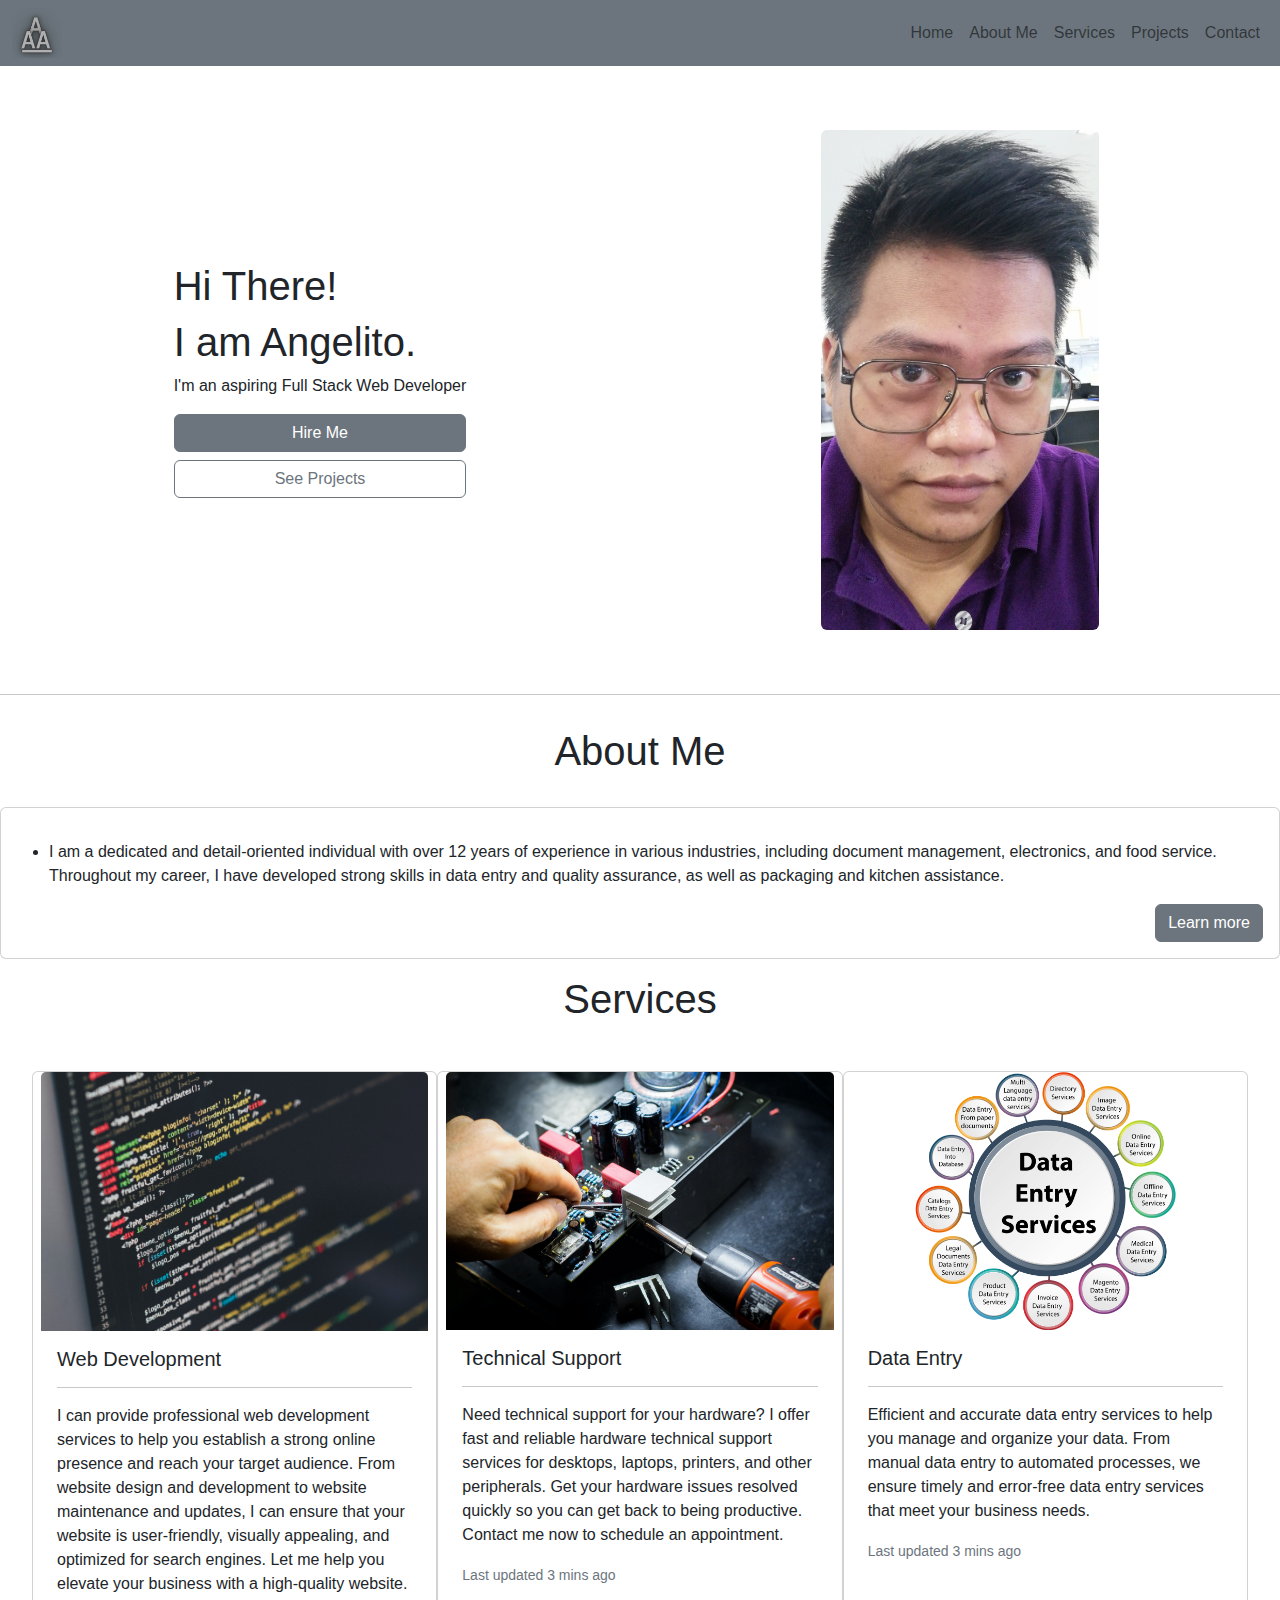
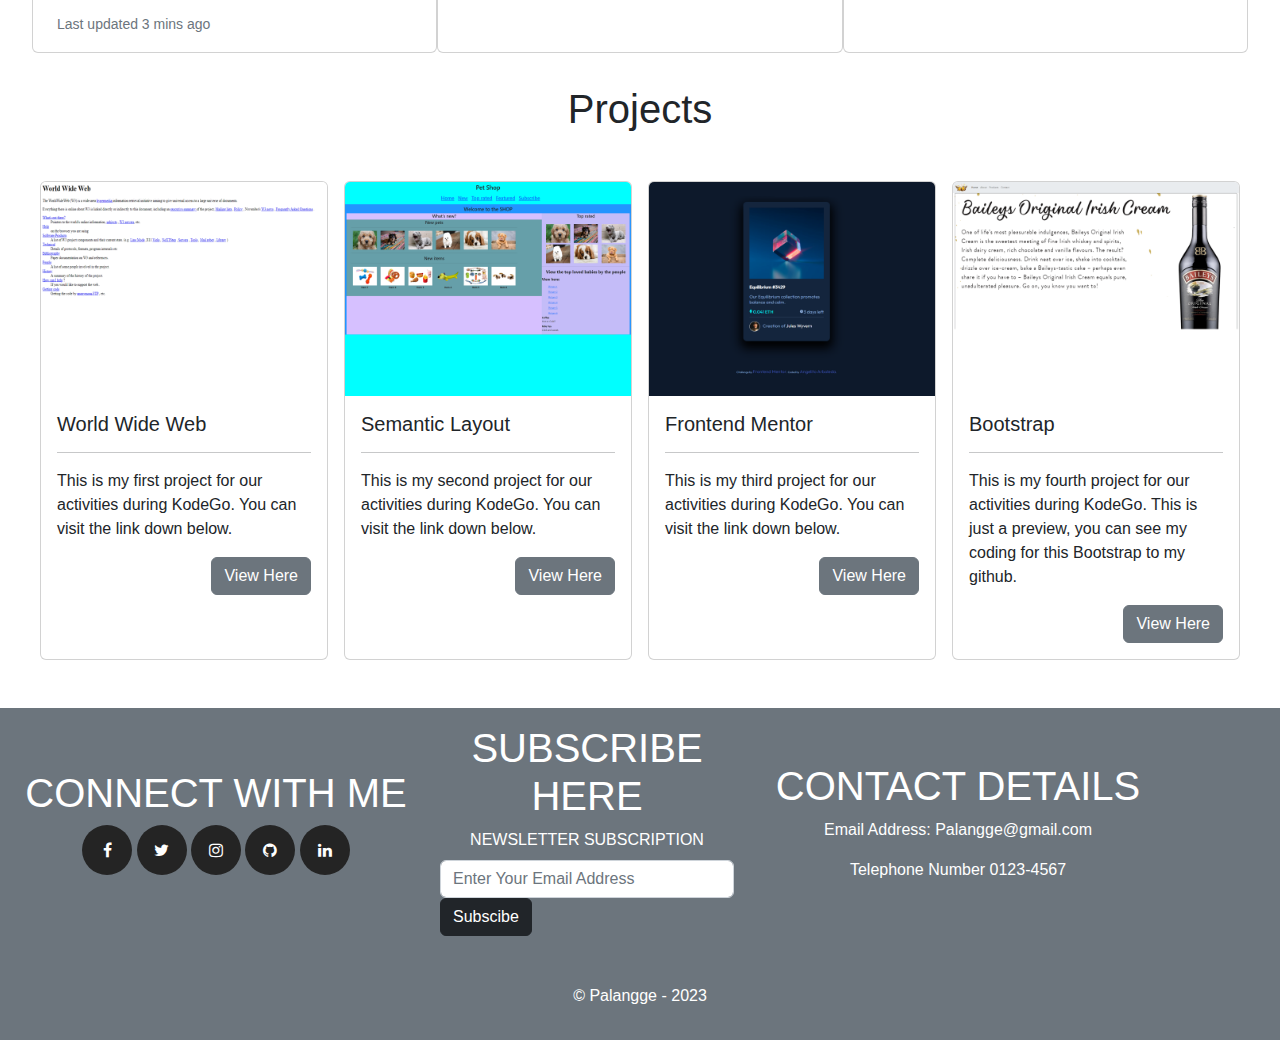
==== commit b23deb70: "Update index.html" ====
--- a/index.html
+++ b/index.html
@@ -68,7 +68,7 @@
                     </div>
                     
                     <div class="col-md-6 col-sm-12 center-content pt-3 mt-3 pb-3 mb-3 ">
-                        <img class="pfp rounded" src="/Profile Pics/SP-002.jpg" alt="Banner">
+                        <img class="pfp rounded" src="Profile Pics/SP-002.jpg" alt="Banner">
                     </div>
                 </div>
             </section>
@@ -102,6 +102,7 @@
                   <img src="images/a.jpg" class="card-img-top" alt="Web Development">
                   <div class="card-body">
                     <h5 class="card-title">Web Development</h5>
+                    <hr>
                     <p class="card-text">
                       I can provide professional web development services to help you establish a strong online presence and reach your target audience. From website design and development to website maintenance and updates, I can ensure that your website is user-friendly, visually appealing, and optimized for search engines. Let me help you elevate your business with a high-quality website.</p>
                     <p class="card-text"><small class="text-muted">Last updated 3 mins ago</small></p>
@@ -111,6 +112,7 @@
                   <img src="images/b.jpg" class="card-img-top" alt="Technical Support">
                   <div class="card-body">
                     <h5 class="card-title">Technical Support</h5>
+                    <hr>
                     <p class="card-text">Need technical support for your hardware? I offer fast and reliable hardware technical support services for desktops, laptops, printers, and other peripherals. Get your hardware issues resolved quickly so you can get back to being productive. Contact me now to schedule an appointment.</p>
                     <p class="card-text"><small class="text-muted">Last updated 3 mins ago</small></p>
                   </div>
@@ -119,6 +121,7 @@
                   <img src="images/c.jpg" class="card-img-top" alt="Data Entry">
                   <div class="card-body">
                     <h5 class="card-title">Data Entry</h5>
+                    <hr>
                     <p class="card-text">Efficient and accurate data entry services to help you manage and organize your data. From manual data entry to automated processes, we ensure timely and error-free data entry services that meet your business needs.</p>
                     <p class="card-text"><small class="text-muted">Last updated 3 mins ago</small></p>
                   </div>
@@ -134,7 +137,7 @@
                       
                       <div class="col mb-3">
                         <div class="card h-100">
-                            <img src="../images/WorldsFirstWeb.PNG" class="card-img-top" alt="My Firs Web">
+                            <img src="images/WorldsFirstWeb.PNG" class="card-img-top" alt="My Firs Web">
                                 <div class="card-body">
                                     <h5 class="card-title">World Wide Web</h5>
                                     <hr>
@@ -148,7 +151,7 @@
                         
                     <div class="col mb-3">
                         <div class="card h-100">
-                            <img src="../images/SemanticLayout.PNG" class="card-img-top" alt="Semantic layout">
+                            <img src="images/SemanticLayout.PNG" class="card-img-top" alt="Semantic layout">
                                 <div class="card-body">
                                     <h5 class="card-title">Semantic Layout</h5>
                                     <hr>
@@ -162,7 +165,7 @@
                         
                     <div class="col mb-3">
                         <div class="card h-100">
-                            <img src="../images/FrontendMentor.PNG" class="card-img-top" alt="Frontend Mentor">
+                            <img src="images/FrontendMentor.PNG" class="card-img-top" alt="Frontend Mentor">
                                 <div class="card-body">
                                     <h5 class="card-title">Frontend Mentor</h5>
                                     <hr>
@@ -174,7 +177,7 @@
                     
                     <div class="col mb-3">
                         <div class="card h-100">
-                            <img src="../images/Bootstrap.PNG" class="card-img-top" alt="Bootstrap">
+                            <img src="images/Bootstrap.PNG" class="card-img-top" alt="Bootstrap">
                                 <div class="card-body">
                                     <h5 class="card-title">Bootstrap</h5>
                                     <hr>
@@ -250,4 +253,4 @@
 
     </body>
 
-</html>+</html>
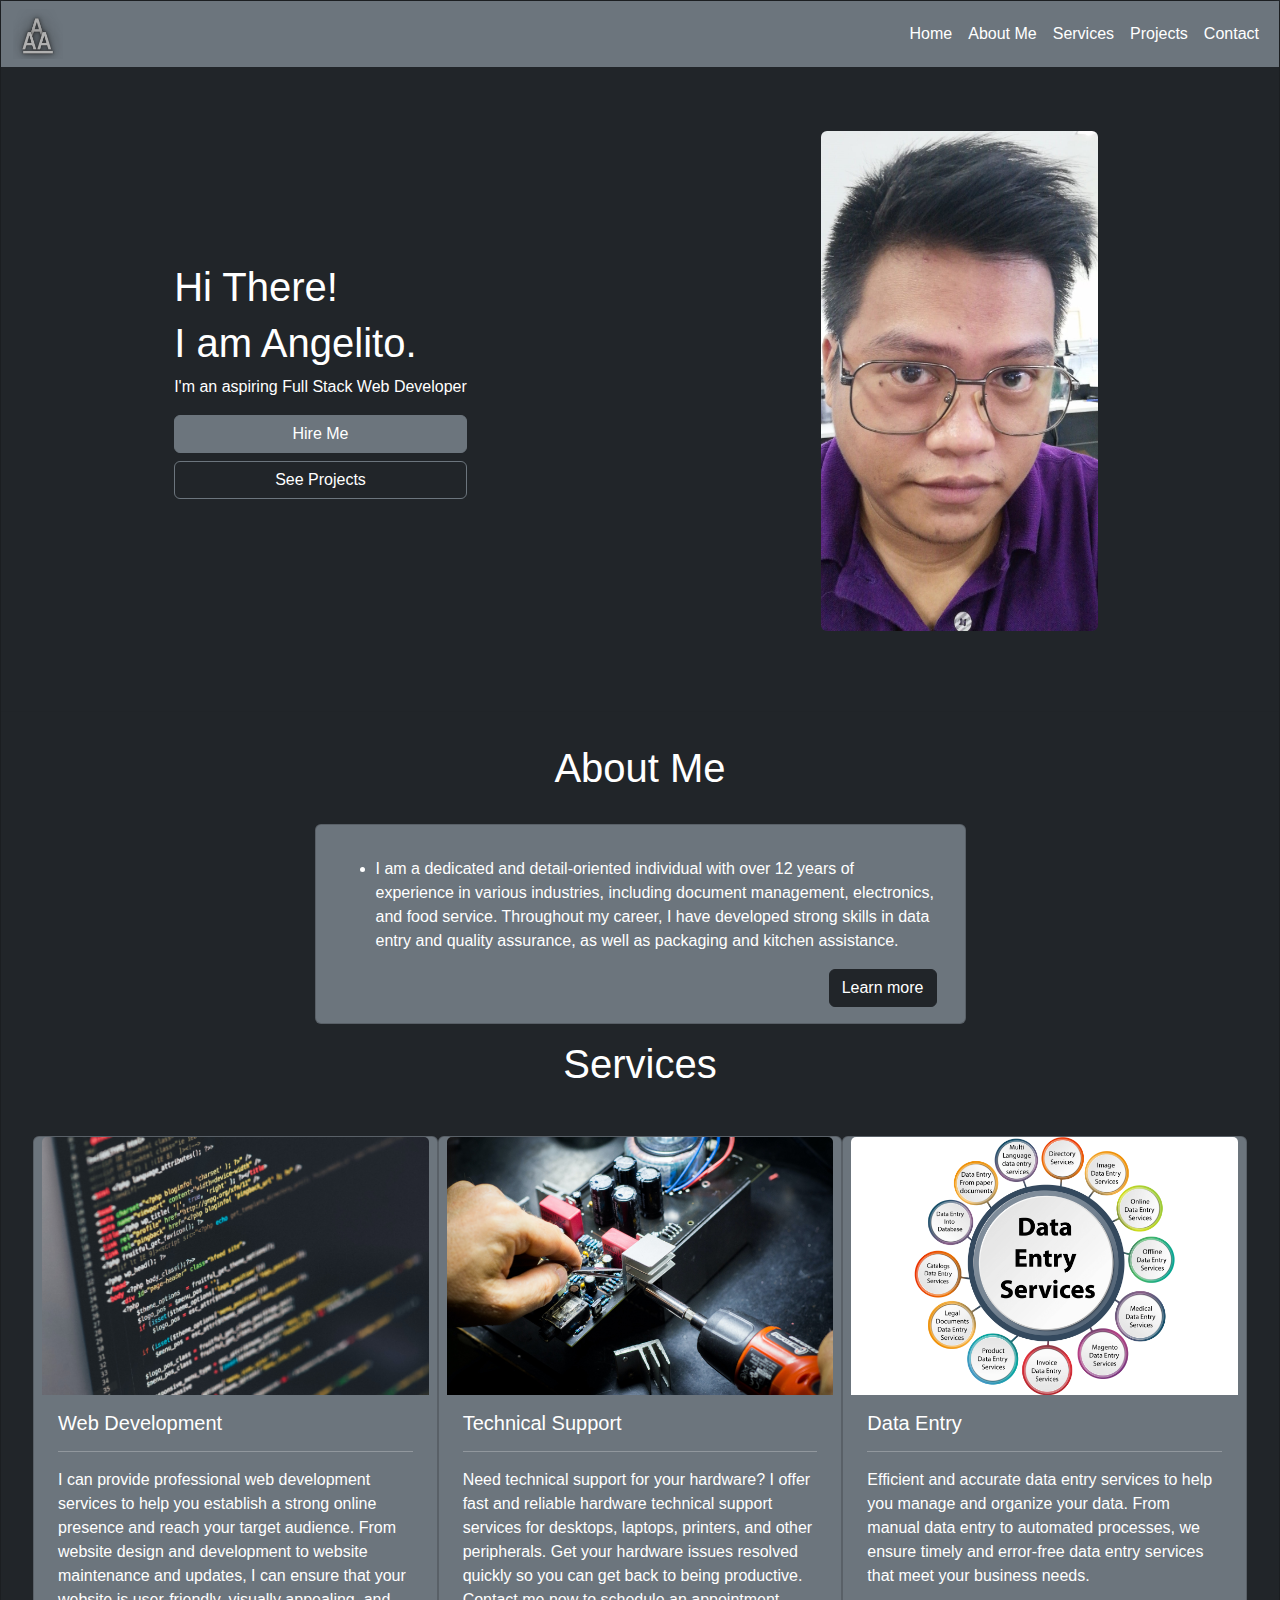
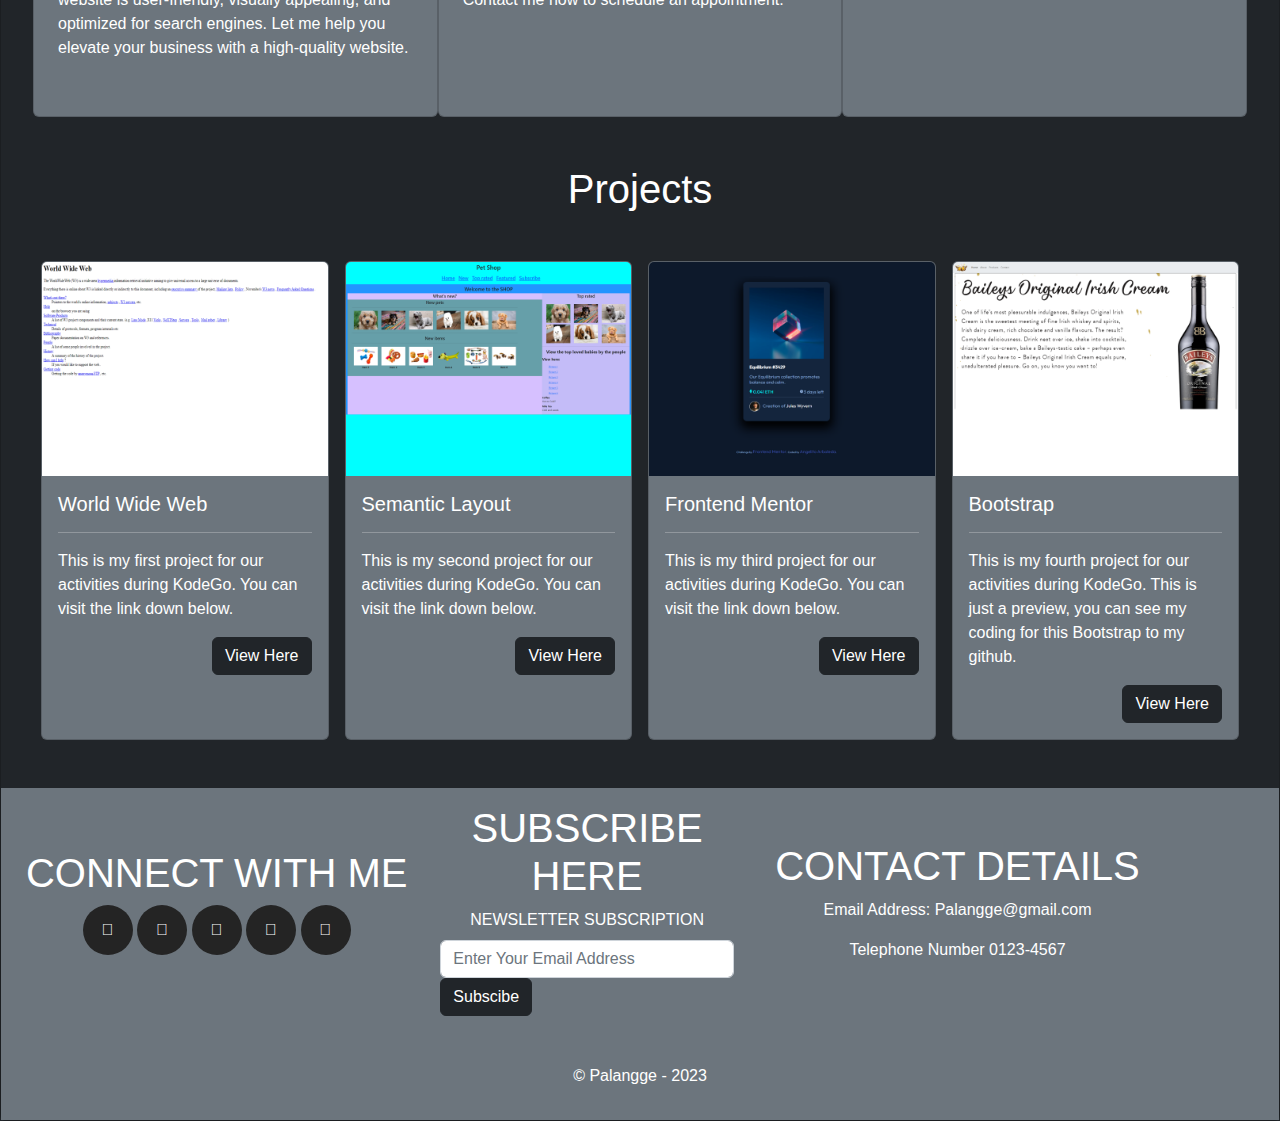
==== commit 19016b7d: "Add files via upload" ====
--- a/index.html
+++ b/index.html
@@ -16,7 +16,7 @@
     <script src="js/bootstrap.bundle.min.js"></script>
 
 </head>
-    <body>
+    <body class="card bg-dark">
         <header>
             <nav class="navbar navbar-expand-lg bg-secondary sticky-top">
                 <div class="container-fluid text-white">
@@ -29,7 +29,7 @@
                         <div class="collapse navbar-collapse" id="navbarSupportedContent">
                             <ul class="navbar-nav ms-auto custom-nav mb-2 mb-lg-0" >
                                 <li class="nav-item">
-                                    <a class="nav-link" href="#">Home</a>
+                                    <a class="nav-link active" aria-current="page" href="#">Home</a>
                                 </li>
                                 <li class="nav-item">
                                     <a class="nav-link" href="#about" >About Me</a>
@@ -52,17 +52,17 @@
             <section class="container-fluid pt-3 pb-3 mt-3 mb-3">
                 <div class="row">
                     <div class="col-md-6 col-sm-12 center-content ">
-                        <div class="text-start">
+                        <div class="text-start text-white">
                             <h1>Hi There!</h1>
                                 <h1>I am Angelito.</h1>
                                   <p>I'm an aspiring Full Stack Web Developer</p>
                                     <div class="d-grid gap-2">
-                                        <button class="btn btn-secondary" type="button">
-                                            Hire Me
-                                        </button>
-                                        <button type="button" class="btn btn-outline-secondary" href="pages/projects.html">
-                                            See Projects
-                                        </button>
+                                        <a class="btn btn-secondary">
+                                              Hire Me
+                                        </a>
+                                        <a class="btn btn-outline-secondary text-white" href="#projects"> 
+                                              See Projects
+                                        </a>
                                     </div>
                         </div>
                     </div>
@@ -76,31 +76,32 @@
 
             <section>
               <hr>
-                <h1 id="about" class="pt-3 mt-3 pb-3 mb-3 text-center">About Me</h1>
-            
-                <div class="card">
-                    <div class="card-body ">
-                        
-                        <p class="card-text text-center">
-                            <ul>
-                                <li>
-                                    I am a dedicated and detail-oriented individual with over 12 years of experience in various industries, including document management, electronics, and food service. Throughout my career, I have developed strong skills in data entry and quality assurance, as well as packaging and kitchen assistance.
-                                </li>
-                            </ul>
-                        </p>
-
-                        <a href="pages/about.html" target="_blank" class="btn btn-secondary float-end">Learn more</a>
-                        
-                    </div>
+                <h1 id="about" class="pt-3 mt-3 pb-3 mb-3 text-center text-white">About Me</h1>
+                <div class="row center-content">
+                  <div class="card bg-secondary col-md-6">
+                      <div class="card-body text-white ">
+                          
+                          <p class="card-text text-center">
+                              <ul>
+                                  <li>
+                                      I am a dedicated and detail-oriented individual with over 12 years of experience in various industries, including document management, electronics, and food service. Throughout my career, I have developed strong skills in data entry and quality assurance, as well as packaging and kitchen assistance.
+                                  </li>
+                              </ul>
+                          </p>
+
+                          <a href="pages/about.html" target="_blank" class="btn btn-dark float-end">Learn more</a>
+                          
+                      </div>
+                  </div>
                 </div>
             </section>
 
             <section>
-              <h1 class="text-center mt-3 mb-3" id="services">Services</h1>
+              <h1 class="text-center mt-3 mb-3 text-white" id="services">Services</h1>
               <div class="rounded row row-cols-1 row-cols-md-3 g-3 p-3 m-3">
-                <div class="card">
+                <div class="card bg-secondary">
                   <img src="images/a.jpg" class="card-img-top" alt="Web Development">
-                  <div class="card-body">
+                  <div class="card-body text-white">
                     <h5 class="card-title">Web Development</h5>
                     <hr>
                     <p class="card-text">
@@ -108,18 +109,18 @@
                     <p class="card-text"><small class="text-muted">Last updated 3 mins ago</small></p>
                   </div>
                 </div>
-                <div class="card">
+                <div class="card bg-secondary">
                   <img src="images/b.jpg" class="card-img-top" alt="Technical Support">
-                  <div class="card-body">
+                  <div class="card-body text-white">
                     <h5 class="card-title">Technical Support</h5>
                     <hr>
                     <p class="card-text">Need technical support for your hardware? I offer fast and reliable hardware technical support services for desktops, laptops, printers, and other peripherals. Get your hardware issues resolved quickly so you can get back to being productive. Contact me now to schedule an appointment.</p>
                     <p class="card-text"><small class="text-muted">Last updated 3 mins ago</small></p>
                   </div>
                 </div>
-                <div class="card">
+                <div class="card bg-secondary">
                   <img src="images/c.jpg" class="card-img-top" alt="Data Entry">
-                  <div class="card-body">
+                  <div class="card-body text-white">
                     <h5 class="card-title">Data Entry</h5>
                     <hr>
                     <p class="card-text">Efficient and accurate data entry services to help you manage and organize your data. From manual data entry to automated processes, we ensure timely and error-free data entry services that meet your business needs.</p>
@@ -128,76 +129,67 @@
                 </div>
               </div>
               </section>
-
+              
               <section>
                 <div>
-                  <h1 class="text-center mt-3 mb-3" id="projects">Projects</h1>
-                  </div>
+                  <h1 class="text-center mt-3 mb-3 text-white" id="projects">Projects</h1>
+                  </div>
+
                     <div class="rounded row row-cols-2 row-cols-md-4 g-3 p-3 m-3">
                       
                       <div class="col mb-3">
-                        <div class="card h-100">
-                            <img src="images/WorldsFirstWeb.PNG" class="card-img-top" alt="My Firs Web">
-                                <div class="card-body">
+                        <div class="card h-100 bg-secondary">
+                            <img src="images/WorldsFirstWeb.PNG" class="card-img-top" alt="My First Web">
+                                <div class="card-body text-white">
                                     <h5 class="card-title">World Wide Web</h5>
                                     <hr>
                                     <p class="card-text">This is my first project for our activities during KodeGo. You can visit the link down below.</p>
                                     <div>
-                                        <a href="https://palangge.github.io/WorldsFirstWeb/" rel="noopener" target="_blank" class="btn btn-secondary float-end">View Here</a>
+                                        <a href="https://palangge.github.io/WorldsFirstWeb/" rel="noopener" target="_blank" class="btn btn-dark float-end">View Here</a>
                                     </div>
                                 </div>
                         </div>
                     </div>
                         
                     <div class="col mb-3">
-                        <div class="card h-100">
+                        <div class="card h-100 bg-secondary">
                             <img src="images/SemanticLayout.PNG" class="card-img-top" alt="Semantic layout">
-                                <div class="card-body">
+                                <div class="card-body text-white">
                                     <h5 class="card-title">Semantic Layout</h5>
                                     <hr>
                                     <p class="card-text">This is my second project for our activities during KodeGo. You can visit the link down below.</p>
                                     <div>
-                                        <a href="https://palangge.github.io/Basic-Layout/" rel="noopener" target="_blank" class="btn btn-secondary float-end">View Here</a>
+                                        <a href="https://palangge.github.io/Basic-Layout/" rel="noopener" target="_blank" class="btn btn-dark float-end">View Here</a>
                                     </div>
                                 </div>
                         </div>
                     </div>
                         
                     <div class="col mb-3">
-                        <div class="card h-100">
+                        <div class="card h-100 bg-secondary">
                             <img src="images/FrontendMentor.PNG" class="card-img-top" alt="Frontend Mentor">
-                                <div class="card-body">
+                                <div class="card-body text-white">
                                     <h5 class="card-title">Frontend Mentor</h5>
                                     <hr>
                                     <p class="card-text">This is my third project for our activities during KodeGo. You can visit the link down below.</p>
-                                    <a href="https://palangge.github.io/FrontendMentor/" rel="noopener" target="_blank" class="btn btn-secondary float-end">View Here</a>
+                                    <a href="https://palangge.github.io/FrontendMentor/" rel="noopener" target="_blank" class="btn btn-dark float-end">View Here</a>
                                 </div>
                         </div>
                     </div>
                     
                     <div class="col mb-3">
-                        <div class="card h-100">
+                        <div class="card h-100 bg-secondary">
                             <img src="images/Bootstrap.PNG" class="card-img-top" alt="Bootstrap">
-                                <div class="card-body">
-                                    <h5 class="card-title">Bootstrap</h5>
-                                    <hr>
-                                    <p class="card-text">This is my fourth project for our activities during KodeGo. This is just a preview, you can see my coding for this Bootstrap to my github.</p>
-                                    <a href="https://github.com/Palangge/Bootstrap" rel="noopener" target="_blank" class="btn btn-secondary float-end">View Here</a>
-                            </div>
+                                <div class="card-body text-white">
+                                        <h5 class="card-title">Bootstrap</h5>
+                                        <hr>
+                                        <p class="card-text">This is my fourth project for our activities during KodeGo. This is just a preview, you can see my coding for this Bootstrap to my github.</p>
+                                        <a href="https://github.com/Palangge/Bootstrap" rel="noopener" target="_blank" class="btn btn-dark float-end">View Here</a>
+                                </div>
                         </div>
                     </div>
                       
               </section>
-
-
-
-
-
-
-
-
-
-
 
 
             <footer class="text-bg-secondary p-3 text-center" id="Contact">
@@ -253,4 +245,4 @@
 
     </body>
 
-</html>
+</html>--- a/style.css
+++ b/style.css
@@ -1,6 +1,6 @@
 * {
   box-sizing: content-box;
-  font-family: 'Poppins', sans-serif;
+  font-family: 'Poppins', sans-serif !important;
   margin:0;
   padding:0;
   
@@ -11,7 +11,7 @@
 }
 
 .box{
-  border: 1px solid rgba(255, 0, 0, 0.315);
+  border: 1px solid black;
   height: 300px;
   width: 100%;
   background-color: white;
@@ -50,8 +50,15 @@
 }
 
 .nav-link {
+  color: white !important;
   padding-right: .5rem !important;
   padding-left: .5rem !important;
+  
+}
+
+.nav-link:hover {
+  color: black;
+  opacity: 0.5;
 }
 
 .school {
@@ -133,7 +140,7 @@
 
 @media screen and (max-width:991px) {
   
-ul.custom-nav .nav-item * {
+ul.custom-nav .nav-item *:not(.p-clear) {
   padding-left: 70% !important;
 }
 }
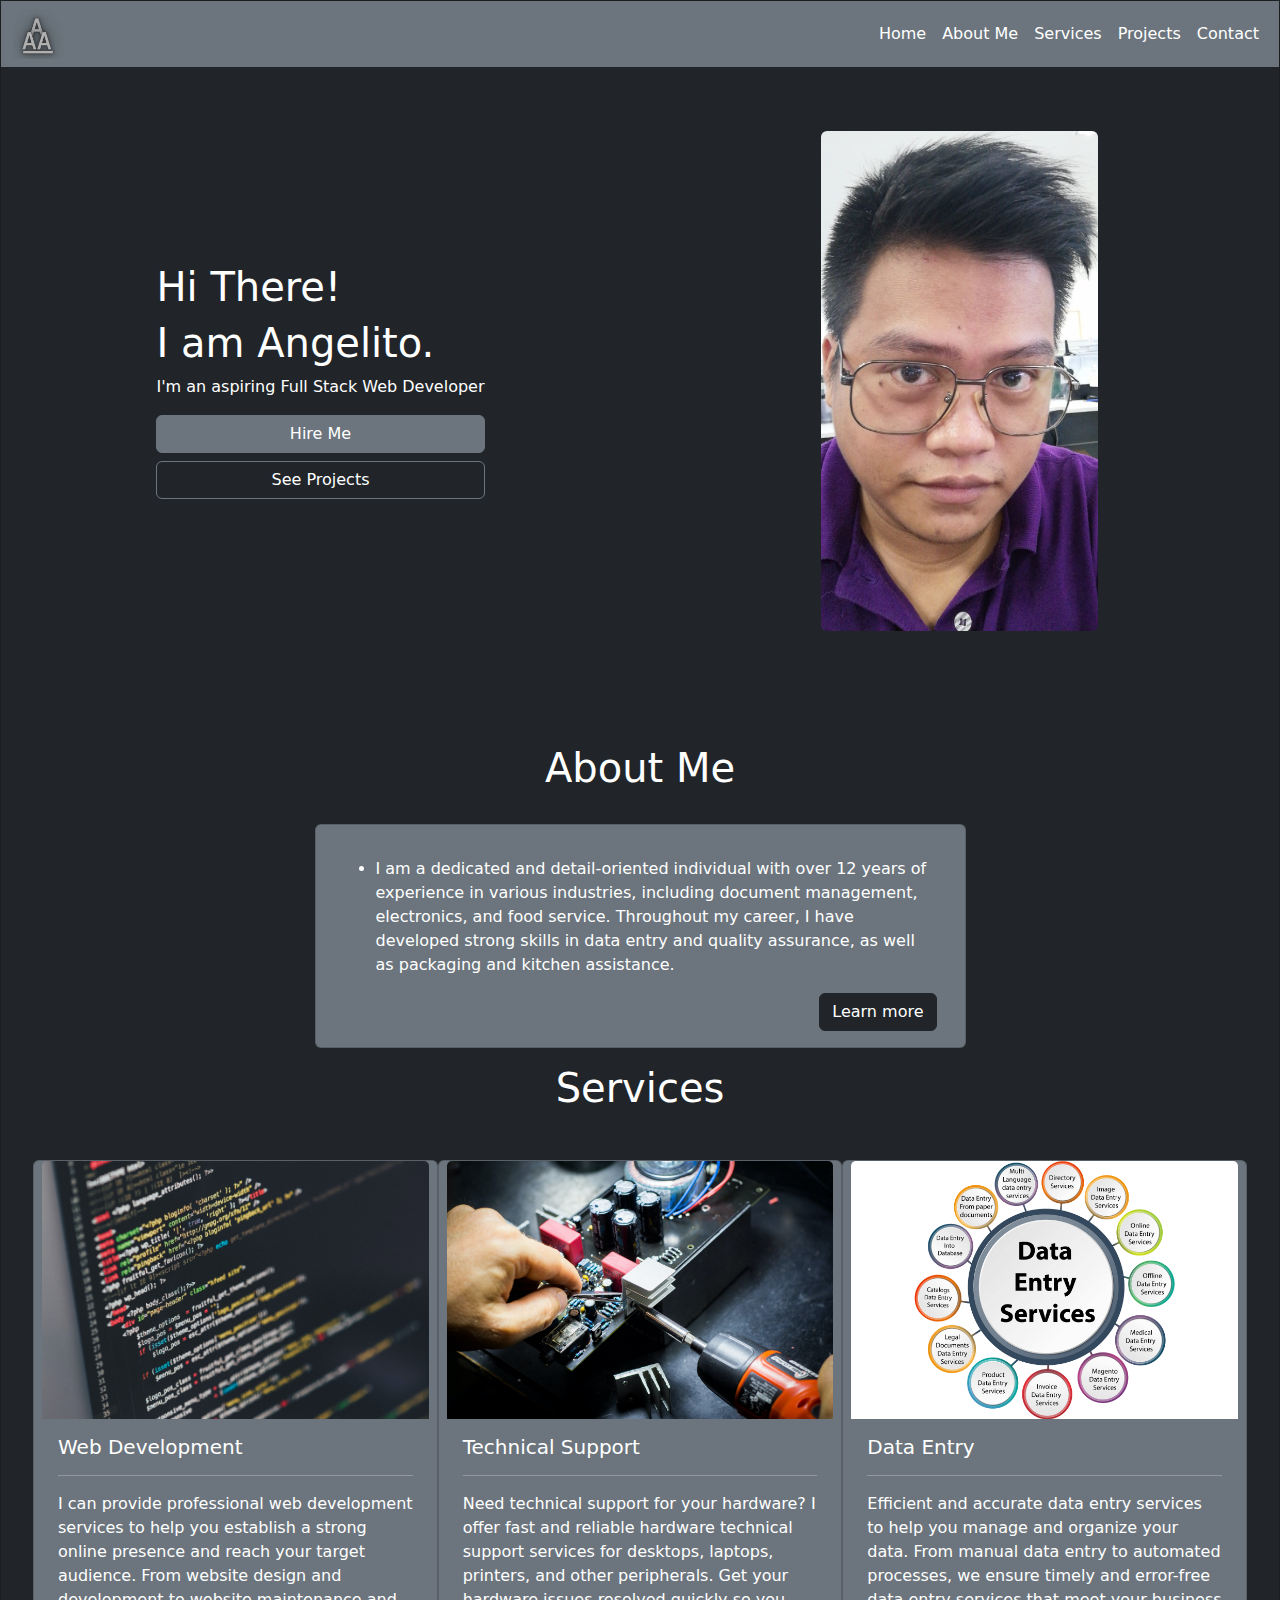
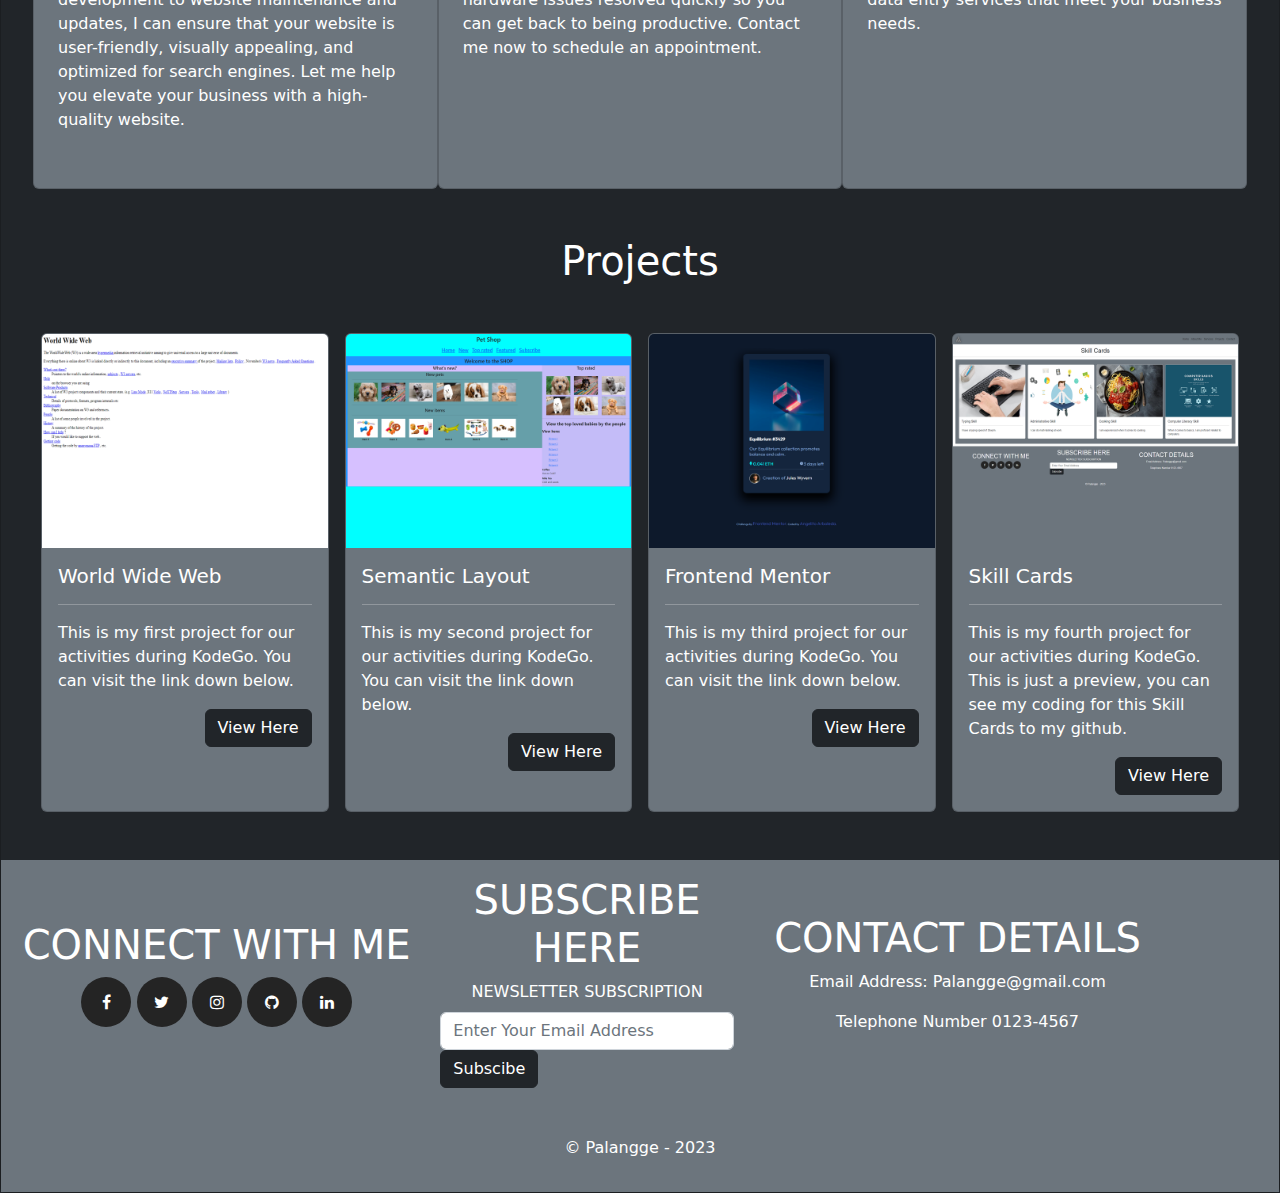
==== commit 11681010: "Add files via upload" ====
--- a/index.html
+++ b/index.html
@@ -135,7 +135,7 @@
                   <h1 class="text-center mt-3 mb-3 text-white" id="projects">Projects</h1>
                   </div>
 
-                    <div class="rounded row row-cols-2 row-cols-md-4 g-3 p-3 m-3">
+                    <div class="rounded row row-cols-1 row-cols-md-4 g-3 p-3 m-3">
                       
                       <div class="col mb-3">
                         <div class="card h-100 bg-secondary">
@@ -181,10 +181,10 @@
                         <div class="card h-100 bg-secondary">
                             <img src="images/Bootstrap.PNG" class="card-img-top" alt="Bootstrap">
                                 <div class="card-body text-white">
-                                        <h5 class="card-title">Bootstrap</h5>
+                                        <h5 class="card-title">Skill Cards</h5>
                                         <hr>
-                                        <p class="card-text">This is my fourth project for our activities during KodeGo. This is just a preview, you can see my coding for this Bootstrap to my github.</p>
-                                        <a href="https://github.com/Palangge/Bootstrap" rel="noopener" target="_blank" class="btn btn-dark float-end">View Here</a>
+                                        <p class="card-text">This is my fourth project for our activities during KodeGo. This is just a preview, you can see my coding for this Skill Cards to my github.</p>
+                                        <a href="https://palangge.github.io/Skill-Cards/" rel="noopener" target="_blank" class="btn btn-dark float-end">View Here</a>
                                 </div>
                         </div>
                     </div>
--- a/style.css
+++ b/style.css
@@ -1,6 +1,5 @@
 * {
   box-sizing: content-box;
-  font-family: 'Poppins', sans-serif !important;
   margin:0;
   padding:0;
   
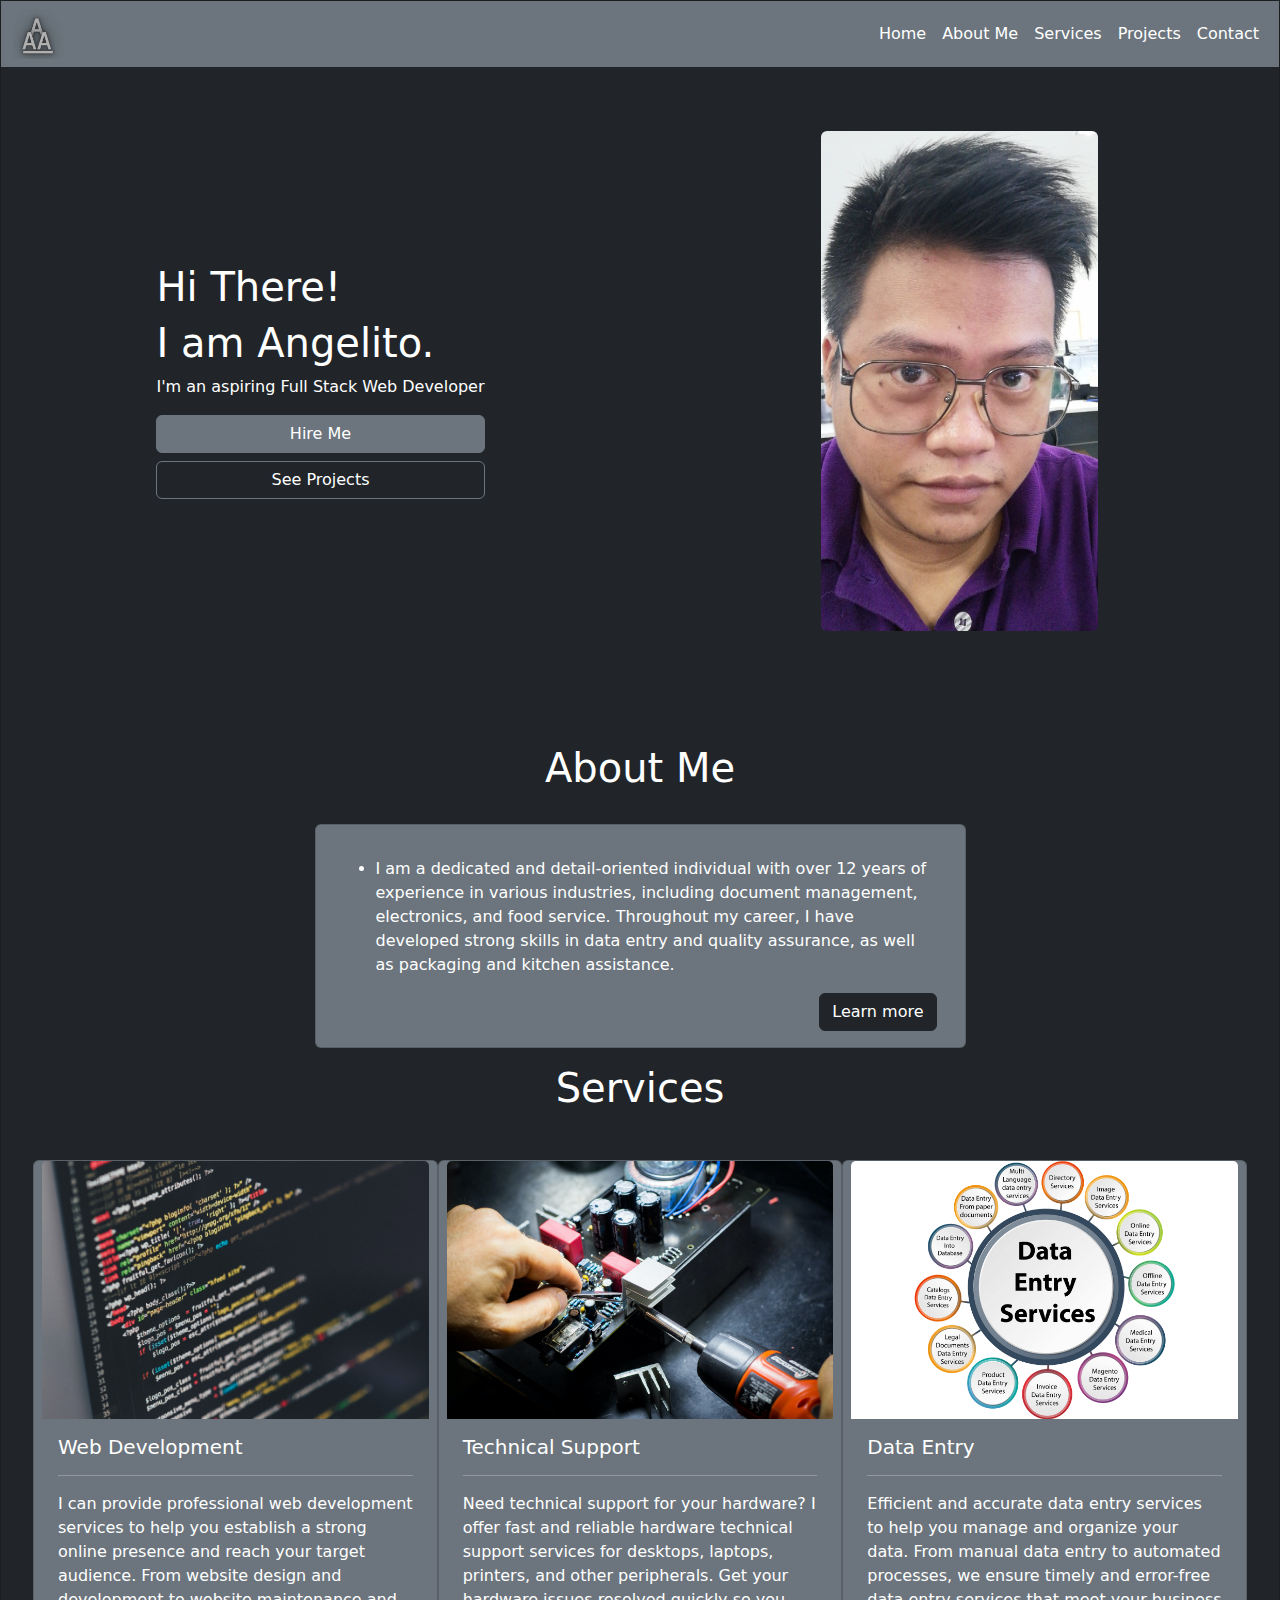
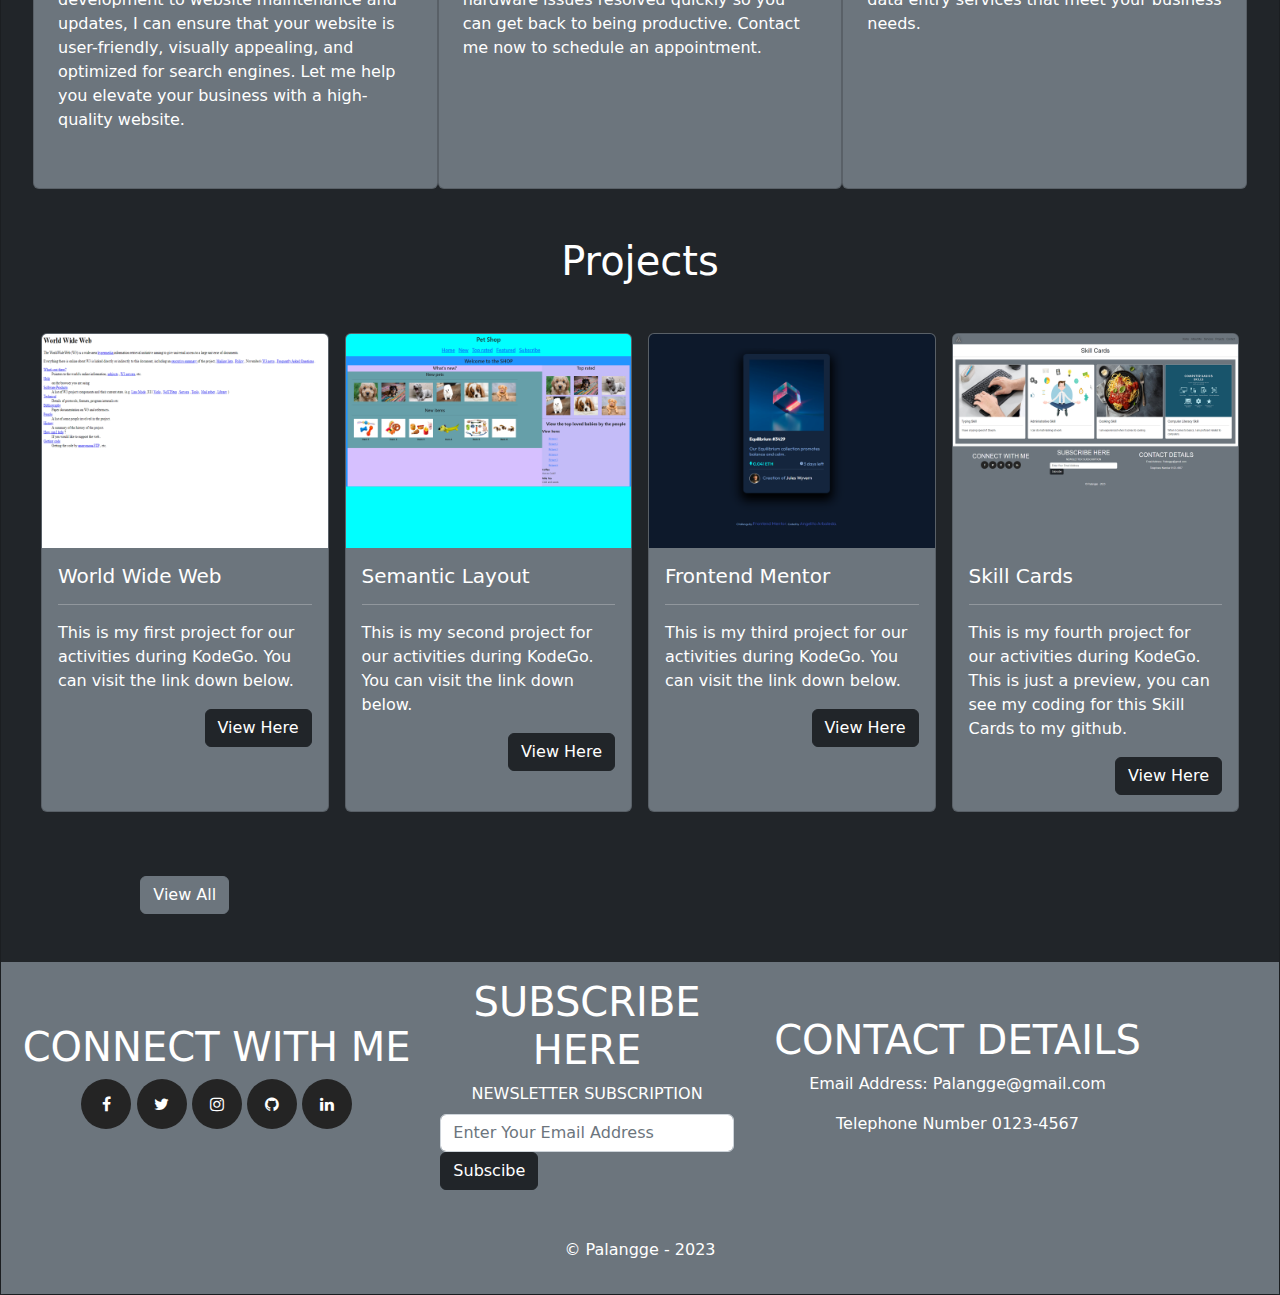
==== commit 382ac981: "Add files via upload" ====
--- a/index.html
+++ b/index.html
@@ -50,6 +50,7 @@
         </header>
 
             <section class="container-fluid pt-3 pb-3 mt-3 mb-3">
+              
                 <div class="row">
                     <div class="col-md-6 col-sm-12 center-content ">
                         <div class="text-start text-white">
@@ -188,6 +189,10 @@
                                 </div>
                         </div>
                     </div>
+
+                    <p class="text-center mt-5">
+                      <a href="menus/products.html" rel="noopener" target="_blank" class="btn btn-secondary">View All</a>
+                    </p>
                       
               </section>
 
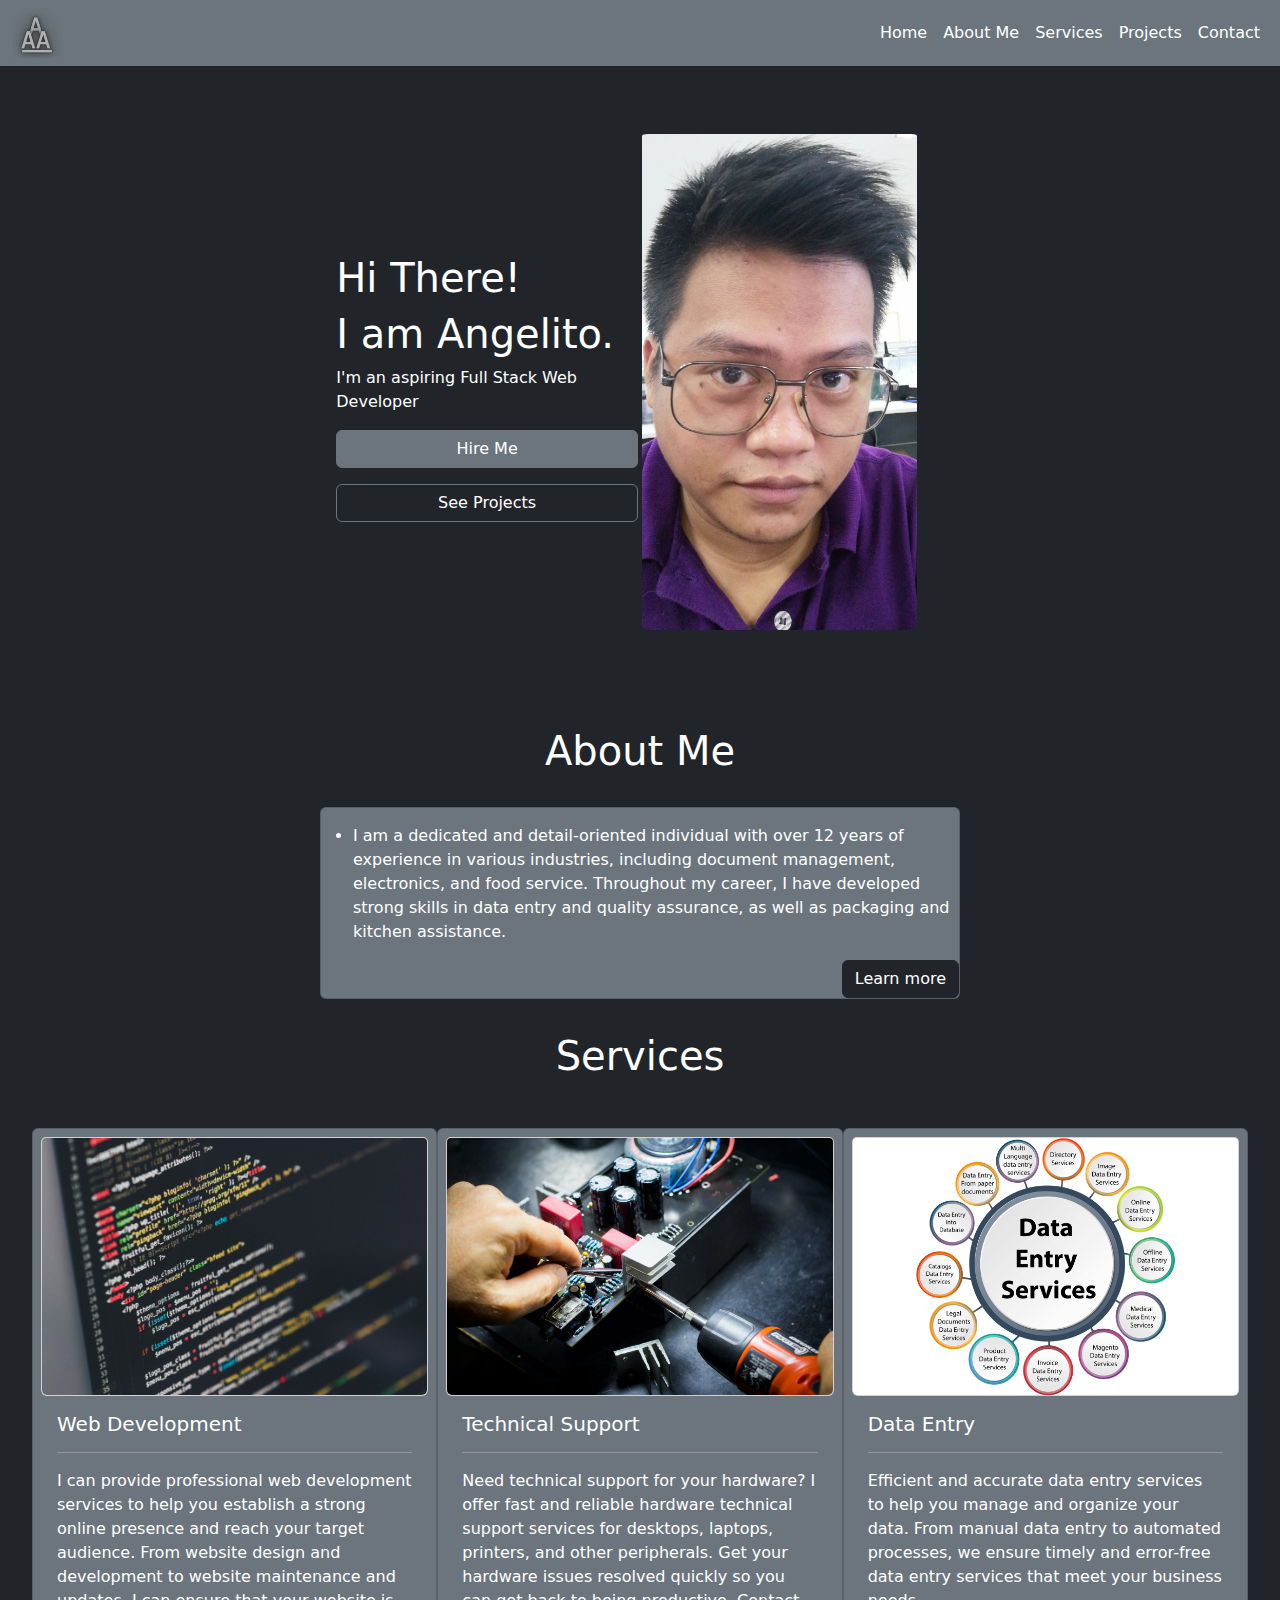
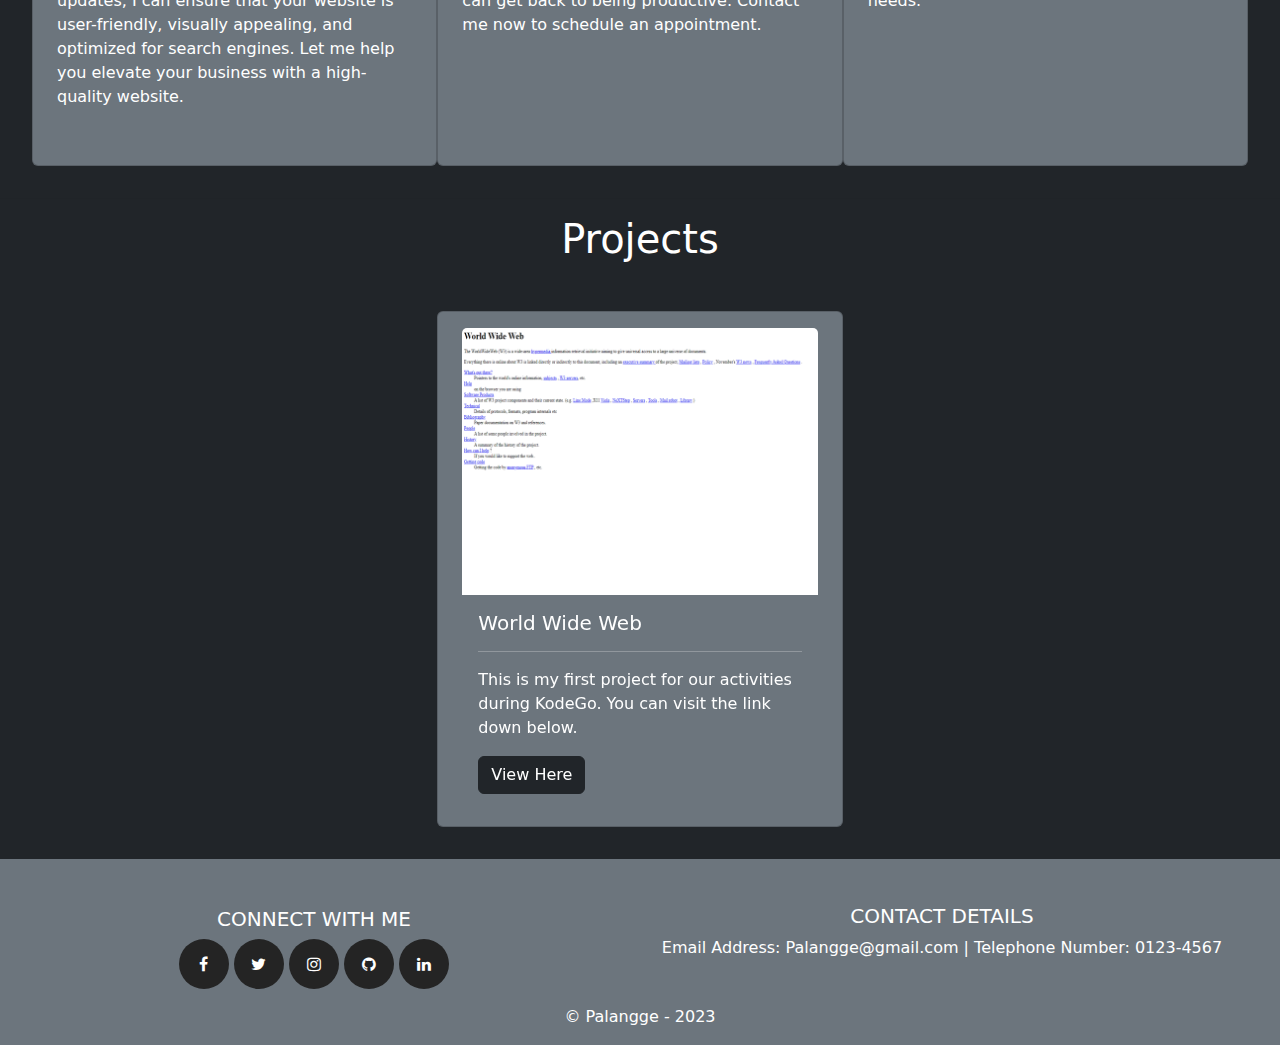
==== commit 7094d61d: "Add files via upload" ====
--- a/index.html
+++ b/index.html
@@ -5,10 +5,10 @@
     <meta http-equiv="X-UA-Compatible" content="IE=edge">
     <meta name="viewport" content="width=device-width, initial-scale=1.0">
     <title>My Profile</title>
-    <link rel="apple-touch-icon" sizes="180x180" href="icons/apple-touch-icon.png">
-    <link rel="shortcut icon" href="icons/favicon.ico" type="image/x-icon">
-    <link rel="icon" type="icons/favicon-32x32" sizes="32x32" href="icons/favicon-32x32.png">
-    <link rel="icon" type="icons/favicon-16x16" sizes="16x16" href="icons/favicon-16x16.png">
+    <link rel="apple-touch-icon" sizes="180x180" href="images/icons/apple-touch-icon.png">
+    <link rel="shortcut icon" href="images/icons/favicon.ico" type="image/x-icon">
+    <link rel="icon" type="images/icons/favicon-32x32" sizes="32x32" href="images/icons/favicon-32x32.png">
+    <link rel="icon" type="images/icons/favicon-16x16" sizes="16x16" href="images/icons/favicon-16x16.png">
     <link rel="manifest" href="site.webmanifest">
     <link rel="stylesheet" href="style.css"/>
     <link rel="stylesheet" href="https://cdnjs.cloudflare.com/ajax/libs/font-awesome/4.7.0/css/font-awesome.min.css">    
@@ -16,7 +16,7 @@
     <script src="js/bootstrap.bundle.min.js"></script>
 
 </head>
-    <body class="card bg-dark">
+    <body class="bg-dark">
         <header>
             <nav class="navbar navbar-expand-lg bg-secondary sticky-top">
                 <div class="container-fluid text-white">
@@ -49,40 +49,51 @@
               </nav>
         </header>
 
-            <section class="container-fluid pt-3 pb-3 mt-3 mb-3">
-              
-                <div class="row">
-                    <div class="col-md-6 col-sm-12 center-content ">
+
+          <banner class="container-fluid center-content pt-5">
+            
+            <div class="card border-0 bg-dark p-3">
+              <div class="row g-1">
+                
+                  <div class="col-md-6 col-sm-12 center-content">
+                    
                         <div class="text-start text-white">
-                            <h1>Hi There!</h1>
-                                <h1>I am Angelito.</h1>
-                                  <p>I'm an aspiring Full Stack Web Developer</p>
-                                    <div class="d-grid gap-2">
-                                        <a class="btn btn-secondary">
-                                              Hire Me
+                          <p class="h1 pt-3">Hi There!</p>
+                              
+                            <h1>I am Angelito.</h1>
+                                
+                              <p>
+                                I'm an aspiring Full Stack Web Developer
+                              </p>                        
+                                  <div class="d-grid gap-3">
+                                      <a class="btn btn-secondary" href="certificate/Angelito_Arboleda_A.pdf">
+                                            Hire Me
                                         </a>
+
                                         <a class="btn btn-outline-secondary text-white" href="#projects"> 
                                               See Projects
-                                        </a>
-                                    </div>
-                        </div>
-                    </div>
-                    
-                    <div class="col-md-6 col-sm-12 center-content pt-3 mt-3 pb-3 mb-3 ">
-                        <img class="pfp rounded" src="Profile Pics/SP-002.jpg" alt="Banner">
-                    </div>
-                </div>
-            </section>
-            
+                                          </a>
+                                    </div>
+                          </div>
+                  </div>
+
+                      <div class="col-md-4 center-content">
+                        <img class="pfp rounded pt-1" src="Profile Pics/SP-002.jpg" alt="Banner">
+                      </div>
+
+              </div>
+            </div>
+
+          </banner>
 
             <section>
               <hr>
-                <h1 id="about" class="pt-3 mt-3 pb-3 mb-3 text-center text-white">About Me</h1>
-                <div class="row center-content">
-                  <div class="card bg-secondary col-md-6">
-                      <div class="card-body text-white ">
+                <h1 id="about" class="pt-5 mt-3 pb-3 mb-3 text-center text-white">About Me</h1>
+                <div class="row center-content col-12 m-0">
+                  <div class="card bg-secondary col-md-6 p-0">
+                      <div class="card-body text-white p-0">
                           
-                          <p class="card-text text-center">
+                          <p class="card-text">
                               <ul>
                                   <li>
                                       I am a dedicated and detail-oriented individual with over 12 years of experience in various industries, including document management, electronics, and food service. Throughout my career, I have developed strong skills in data entry and quality assurance, as well as packaging and kitchen assistance.
@@ -98,151 +109,159 @@
             </section>
 
             <section>
-              <h1 class="text-center mt-3 mb-3 text-white" id="services">Services</h1>
-              <div class="rounded row row-cols-1 row-cols-md-3 g-3 p-3 m-3">
-                <div class="card bg-secondary">
-                  <img src="images/a.jpg" class="card-img-top" alt="Web Development">
-                  <div class="card-body text-white">
-                    <h5 class="card-title">Web Development</h5>
-                    <hr>
-                    <p class="card-text">
-                      I can provide professional web development services to help you establish a strong online presence and reach your target audience. From website design and development to website maintenance and updates, I can ensure that your website is user-friendly, visually appealing, and optimized for search engines. Let me help you elevate your business with a high-quality website.</p>
-                    <p class="card-text"><small class="text-muted">Last updated 3 mins ago</small></p>
+              <hr>
+                <h1 class="text-center mt-3 mb-3 text-white" id="services">Services</h1>
+                  <div class="rounded row row-cols-1 row-cols-md-3 g-3 p-3 m-3">
+                    <div class="card bg-secondary">
+                      <img src="images/a.jpg" class="card card-img-top mt-2" alt="Web Development">
+                      <div class="card-body text-white">
+                        <h5 class="card-title">Web Development</h5>
+                        <hr>
+                        <p class="card-text">
+                          I can provide professional web development services to help you establish a strong online presence and reach your target audience. From website design and development to website maintenance and updates, I can ensure that your website is user-friendly, visually appealing, and optimized for search engines. Let me help you elevate your business with a high-quality website.</p>
+                        <p class="card-text"><small class="text-muted">Last updated 3 mins ago</small></p>
+                      </div>
+                    </div>
+                    <div class="card bg-secondary">
+                      <img src="images/b.jpg" class="card card-img-top mt-2" alt="Technical Support">
+                      <div class="card-body text-white">
+                        <h5 class="card-title">Technical Support</h5>
+                        <hr>
+                        <p class="card-text">Need technical support for your hardware? I offer fast and reliable hardware technical support services for desktops, laptops, printers, and other peripherals. Get your hardware issues resolved quickly so you can get back to being productive. Contact me now to schedule an appointment.</p>
+                        <p class="card-text"><small class="text-muted">Last updated 3 mins ago</small></p>
+                      </div>
+                    </div>
+                    <div class="card bg-secondary">
+                      <img src="images/c.jpg" class="card card-img-top mt-2" alt="Data Entry">
+                      <div class="card-body text-white">
+                        <h5 class="card-title">Data Entry</h5>
+                        <hr>
+                        <p class="card-text">Efficient and accurate data entry services to help you manage and organize your data. From manual data entry to automated processes, we ensure timely and error-free data entry services that meet your business needs.</p>
+                        <p class="card-text"><small class="text-muted">Last updated 3 mins ago</small></p>
+                      </div>
+                    </div>
                   </div>
+                  </section>
+                  
+
+              <section>
+
+                <hr>
+                <h1 class="text-center mt-3 mb-3 text-white" id="projects">
+                    Projects
+                    </h1>
+                  <div class="rounded row row-cols-1 row-cols-md-3 g-3 p-3 m-3 justify-content-center">
+                    <div class="card bg-secondary">
+                        <div class="card-body">
+                            <div id="carouselExampleIndicators" class="carousel slide">
+                                <div class="carousel-inner">
+                                   <div class="carousel-item active">
+                                        <img src="images/WorldsFirstWeb.PNG" class="d-block w-100 card-img-top" alt="My First Web">
+                                        <div class="card-body text-white">
+                                            <h5 class="card-title">World Wide Web</h5>
+                                            <hr>
+                                            <p class="card-text">This is my first project for our activities during KodeGo. You can visit the link down below.</p>
+                                        
+                                            <div class="end-content">
+                                                <a href="https://palangge.github.io/WorldsFirstWeb/" rel="noopener" target="_blank" class="btn btn-dark">View Here</a>
+                                            </div>
+                                        </div>
+
+                                    </div>
+                                    <div class="carousel-item">
+                                        <img src="images/SemanticLayout.PNG" class="d-block w-100 card-img-top" alt="Semantic layout">
+                                            <div class="card-body text-white">
+                                                <h5 class="card-title">Semantic Layout</h5>
+                                                <hr>
+                                                <p class="card-text">This is my second project for our activities during KodeGo. You can visit the link down below.</p>
+                                                <div class="end-content">
+                                                    <a href="https://palangge.github.io/Basic-Layout/" rel="noopener" target="_blank" class="btn btn-dark">View Here</a>
+                                                </div>
+                                            </div>
+                                    </div>
+                                    <div class="carousel-item">
+                                        <img src="images/FrontendMentor.PNG" class="d-block w-100 card-img-top" alt="Frontend-Mentor">
+                                            <div class="card-body text-white">
+                                                <h5 class="card-title">Frontend Mentor</h5>
+                                                <hr>
+                                                <p class="card-text">This is my third project for our activities during KodeGo. You can visit the link down below.</p>
+                                                <div class="end-content">
+                                                    <a href="https://palangge.github.io/FrontendMentor/" rel="noopener" target="_blank" class="btn btn-dark">View Here</a>
+                                                </div>
+                                            </div>
+                                    </div>
+                                    <div class="carousel-item">
+                                        <img src="images/Bootstrap.PNG" class="d-block w-100 card-img-top" alt="Bootstrap">
+                                            <div class="card-body text-white">
+                                                <h5 class="card-title">Bootstrap</h5>
+                                                <hr>
+                                                <p class="card-text">This is my fourth project for our activities during KodeGo. This is just a preview, you can see my coding for this Skill Cards to my github.</p>
+                                                <div class="end-content">
+                                                    <a href="https://palangge.github.io/Skill-Cards/" rel="noopener" target="_blank" class="btn btn-dark">View Here</a>
+                                                </div>
+                                            </div>
+                                    </div>
+                                <button class="carousel-control-prev" type="button" data-bs-target="#carouselExampleIndicators" data-bs-slide="prev">
+                                  <span class="carousel-control-prev-icon  bg-tr" aria-hidden="true"></span>
+                                  <span class="visually-hidden">Previous</span>
+                                </button>
+                                <button class="carousel-control-next" type="button" data-bs-target="#carouselExampleIndicators" data-bs-slide="next">
+                                  <span class="carousel-control-next-icon  bg-tr" aria-hidden="true"></span>
+                                  <span class="visually-hidden">Next</span>
+                                </button>
+                                </div>
+                                <!-- 
+                                <div class="carousel-indicators">
+                                    
+                                  <button type="button" data-bs-target="#carouselExampleIndicators" data-bs-slide-to="0" class="active" aria-current="true" aria-label="Slide 1"></button>
+                                  <button type="button" data-bs-target="#carouselExampleIndicators" data-bs-slide-to="1" aria-label="Slide 2"></button>
+                                  <button type="button" data-bs-target="#carouselExampleIndicators" data-bs-slide-to="2" aria-label="Slide 3"></button>
+                                  <button type="button" data-bs-target="#carouselExampleIndicators" data-bs-slide-to="3" aria-label="Slide 4"></button>
+                                </div> -->
+                            </div>
+                        </div>
+                    </div>
+              </section>
+
+
+
+
+
+            <footer class="text-bg-secondary p-0 text-center col-12 row m-0" id="Contact">
+                <div class="row align-items-center">
+                      <!-- Use Breakpoints so that we can have two columns -->
+
+                    <div class="col-md-6 pt-5">
+                      <h5>CONNECT WITH ME</h5>
+                        <p>
+                          <a href="https://www.facebook.com/palangge25" rel="noopener" class="fa fa-facebook"></a>
+                          <a href="https://twitter.com/Palangge25" rel="noopener" class="fa fa-twitter"></a>
+                          <a href="https://www.instagram.com/palangge_22" rel="noopener" class="fa fa-instagram"></a>
+                          <a href="https://github.com/Palangge" rel="noopener" class="fa fa-github"></a>
+                          <a href="https://www.linkedin.com/in/angelito-arboleda-4b05a9168" rel="noopener" class="fa fa-linkedin"></a>
+                        </p>
+                    </div>
+                      
+                    <div class="col-md-6">
+                        <h5>CONTACT DETAILS</h5>
+                        
+                          <div>
+                            Email Address:
+                            <a href="mailto:palangge@gmail.com" class="contact-link">Palangge@gmail.com</a>
+                          <span>
+                            |
+                          </span>
+                            Telephone Number:
+                            <a href="tel:01234567" class="contact-link">0123-4567</a>
+                          </div>
+          
+                    </div>
+        
                 </div>
-                <div class="card bg-secondary">
-                  <img src="images/b.jpg" class="card-img-top" alt="Technical Support">
-                  <div class="card-body text-white">
-                    <h5 class="card-title">Technical Support</h5>
-                    <hr>
-                    <p class="card-text">Need technical support for your hardware? I offer fast and reliable hardware technical support services for desktops, laptops, printers, and other peripherals. Get your hardware issues resolved quickly so you can get back to being productive. Contact me now to schedule an appointment.</p>
-                    <p class="card-text"><small class="text-muted">Last updated 3 mins ago</small></p>
-                  </div>
-                </div>
-                <div class="card bg-secondary">
-                  <img src="images/c.jpg" class="card-img-top" alt="Data Entry">
-                  <div class="card-body text-white">
-                    <h5 class="card-title">Data Entry</h5>
-                    <hr>
-                    <p class="card-text">Efficient and accurate data entry services to help you manage and organize your data. From manual data entry to automated processes, we ensure timely and error-free data entry services that meet your business needs.</p>
-                    <p class="card-text"><small class="text-muted">Last updated 3 mins ago</small></p>
-                  </div>
-                </div>
-              </div>
-              </section>
-              
-              <section>
-                <div>
-                  <h1 class="text-center mt-3 mb-3 text-white" id="projects">Projects</h1>
-                  </div>
-
-                    <div class="rounded row row-cols-1 row-cols-md-4 g-3 p-3 m-3">
-                      
-                      <div class="col mb-3">
-                        <div class="card h-100 bg-secondary">
-                            <img src="images/WorldsFirstWeb.PNG" class="card-img-top" alt="My First Web">
-                                <div class="card-body text-white">
-                                    <h5 class="card-title">World Wide Web</h5>
-                                    <hr>
-                                    <p class="card-text">This is my first project for our activities during KodeGo. You can visit the link down below.</p>
-                                    <div>
-                                        <a href="https://palangge.github.io/WorldsFirstWeb/" rel="noopener" target="_blank" class="btn btn-dark float-end">View Here</a>
-                                    </div>
-                                </div>
-                        </div>
-                    </div>
-                        
-                    <div class="col mb-3">
-                        <div class="card h-100 bg-secondary">
-                            <img src="images/SemanticLayout.PNG" class="card-img-top" alt="Semantic layout">
-                                <div class="card-body text-white">
-                                    <h5 class="card-title">Semantic Layout</h5>
-                                    <hr>
-                                    <p class="card-text">This is my second project for our activities during KodeGo. You can visit the link down below.</p>
-                                    <div>
-                                        <a href="https://palangge.github.io/Basic-Layout/" rel="noopener" target="_blank" class="btn btn-dark float-end">View Here</a>
-                                    </div>
-                                </div>
-                        </div>
-                    </div>
-                        
-                    <div class="col mb-3">
-                        <div class="card h-100 bg-secondary">
-                            <img src="images/FrontendMentor.PNG" class="card-img-top" alt="Frontend Mentor">
-                                <div class="card-body text-white">
-                                    <h5 class="card-title">Frontend Mentor</h5>
-                                    <hr>
-                                    <p class="card-text">This is my third project for our activities during KodeGo. You can visit the link down below.</p>
-                                    <a href="https://palangge.github.io/FrontendMentor/" rel="noopener" target="_blank" class="btn btn-dark float-end">View Here</a>
-                                </div>
-                        </div>
-                    </div>
-                    
-                    <div class="col mb-3">
-                        <div class="card h-100 bg-secondary">
-                            <img src="images/Bootstrap.PNG" class="card-img-top" alt="Bootstrap">
-                                <div class="card-body text-white">
-                                        <h5 class="card-title">Skill Cards</h5>
-                                        <hr>
-                                        <p class="card-text">This is my fourth project for our activities during KodeGo. This is just a preview, you can see my coding for this Skill Cards to my github.</p>
-                                        <a href="https://palangge.github.io/Skill-Cards/" rel="noopener" target="_blank" class="btn btn-dark float-end">View Here</a>
-                                </div>
-                        </div>
-                    </div>
-
-                    <p class="text-center mt-5">
-                      <a href="menus/products.html" rel="noopener" target="_blank" class="btn btn-secondary">View All</a>
-                    </p>
-                      
-              </section>
-
-
-            <footer class="text-bg-secondary p-3 text-center" id="Contact">
-                <div class="row align-items-center">
-                  <!-- Use Breakpoints so that we can have three columns -->
-                  <div class="col-md-4">
-                    <h1>CONNECT WITH ME</h1>
-                    <p>
-                      <a href="https://www.facebook.com/palangge25" rel="noopener" class="fa fa-facebook"></a>
-                      <a href="https://twitter.com/Palangge25" rel="noopener" class="fa fa-twitter"></a>
-                      <a href="https://www.instagram.com/palangge_22" rel="noopener" class="fa fa-instagram"></a>
-                      <a href="https://github.com/Palangge" rel="noopener" class="fa fa-github"></a>
-                      <a href="https://www.linkedin.com/in/angelito-arboleda-4b05a9168" rel="noopener" class="fa fa-linkedin"></a>
-                    </p>
-                  </div>
-                  
-                  <div class="col-md-3">
-                    <h1>SUBSCRIBE HERE</h1>
-                      <form class="mt-2">
-                        <div class="mb-3">
-                          <label for="exampleInputEmail1" class="form-label">NEWSLETTER SUBSCRIPTION</label>
-                          <input type="email" class="form-control" id="exampleInputEmail1" aria-describedby="emailHelp" placeholder="Enter Your Email Address">
-                          <button type="submit" class="btn btn-dark float-start" class="contact-link">Subscibe</button>
-                        </div>
-                      </form>
-        
-                  </div>
-        
-                  <div class="col-md-4">
-                    <h1>CONTACT DETAILS</h1>
-                    
-                    <p>
-                      Email Address:
-                      <a href="mailto:palangge@gmail.com" class="contact-link">Palangge@gmail.com</a>
-                    </p>
-                    
-                    <p>
-                      Telephone Number
-                      <a href="tel:01234567" class="contact-link">0123-4567</a>
-                    </p>
-        
-                  </div>
-        
-                </div>
         
                 <!-- Copyright starts here. When using Copyright symbol press hold Alt Key then type 0169 -->
         
-                <p class="mt-5">
+                <p>
                   © Palangge - 2023
                 </p>
         
